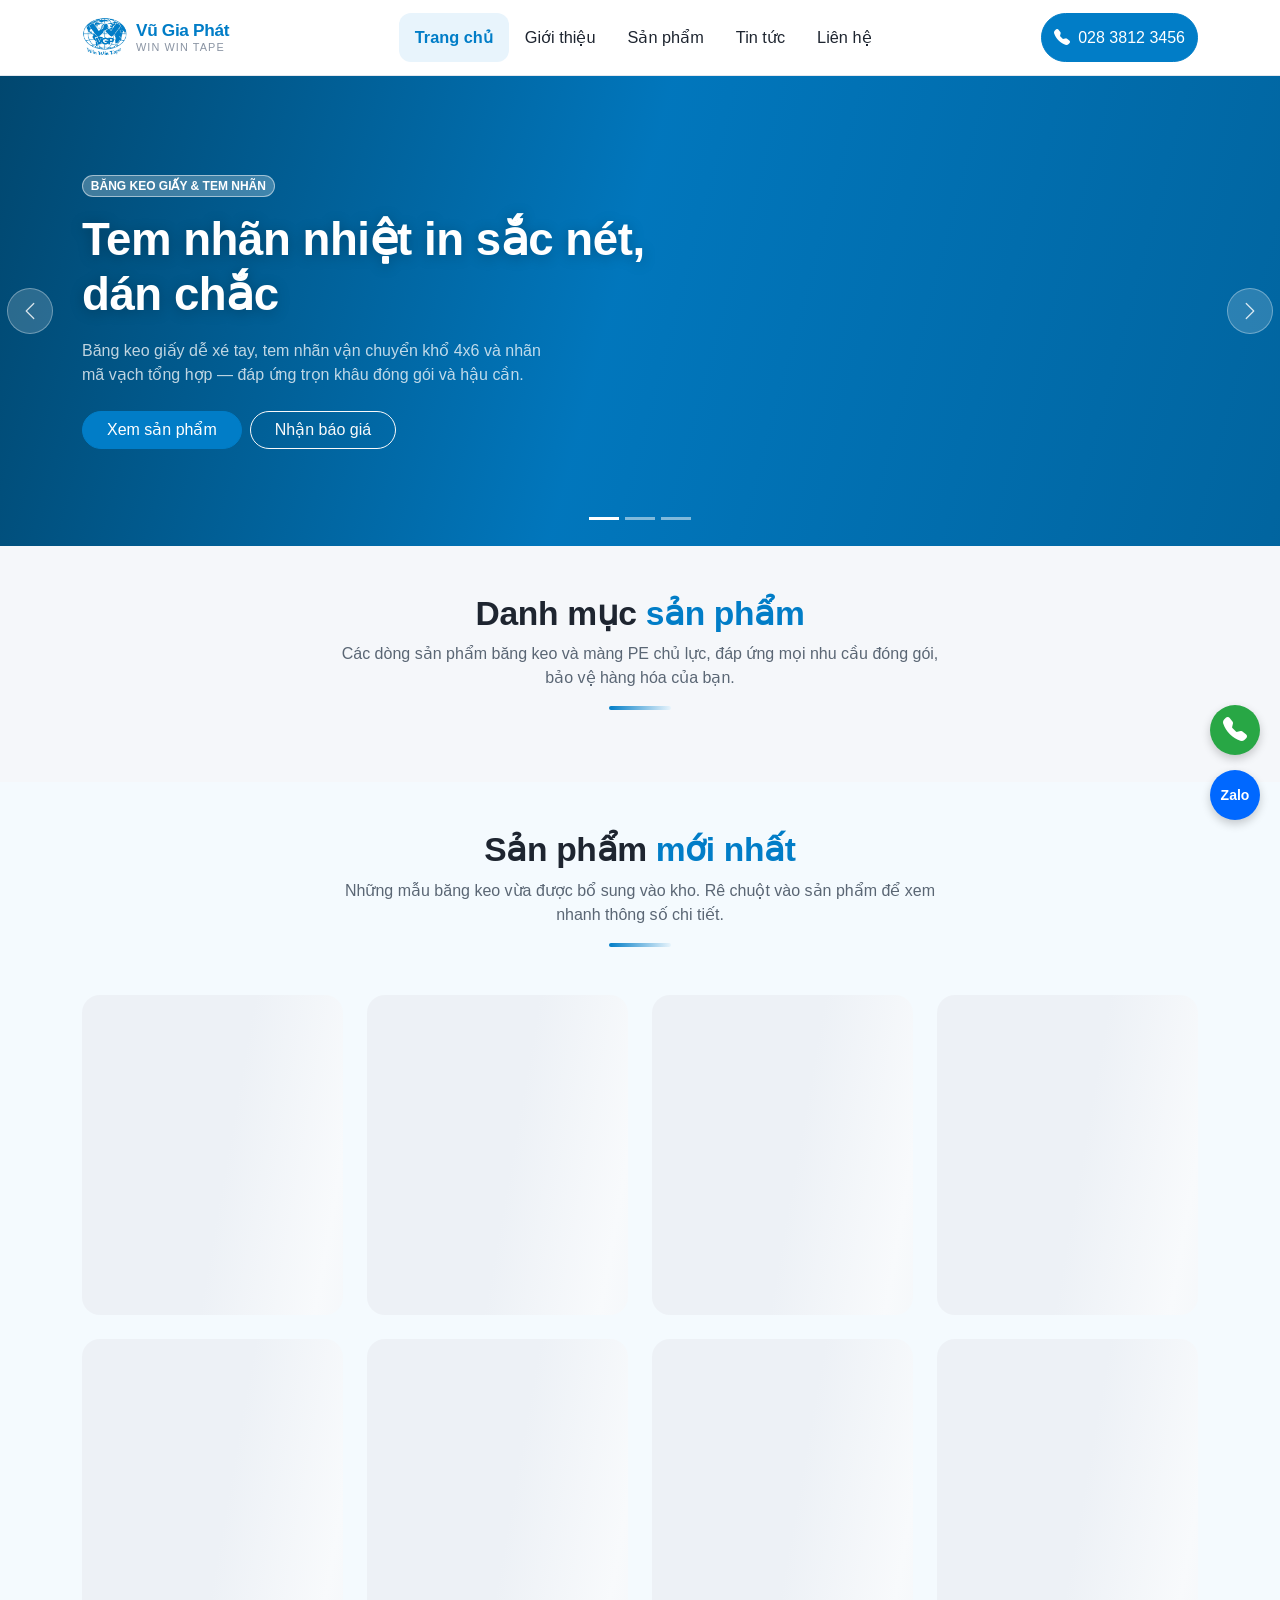
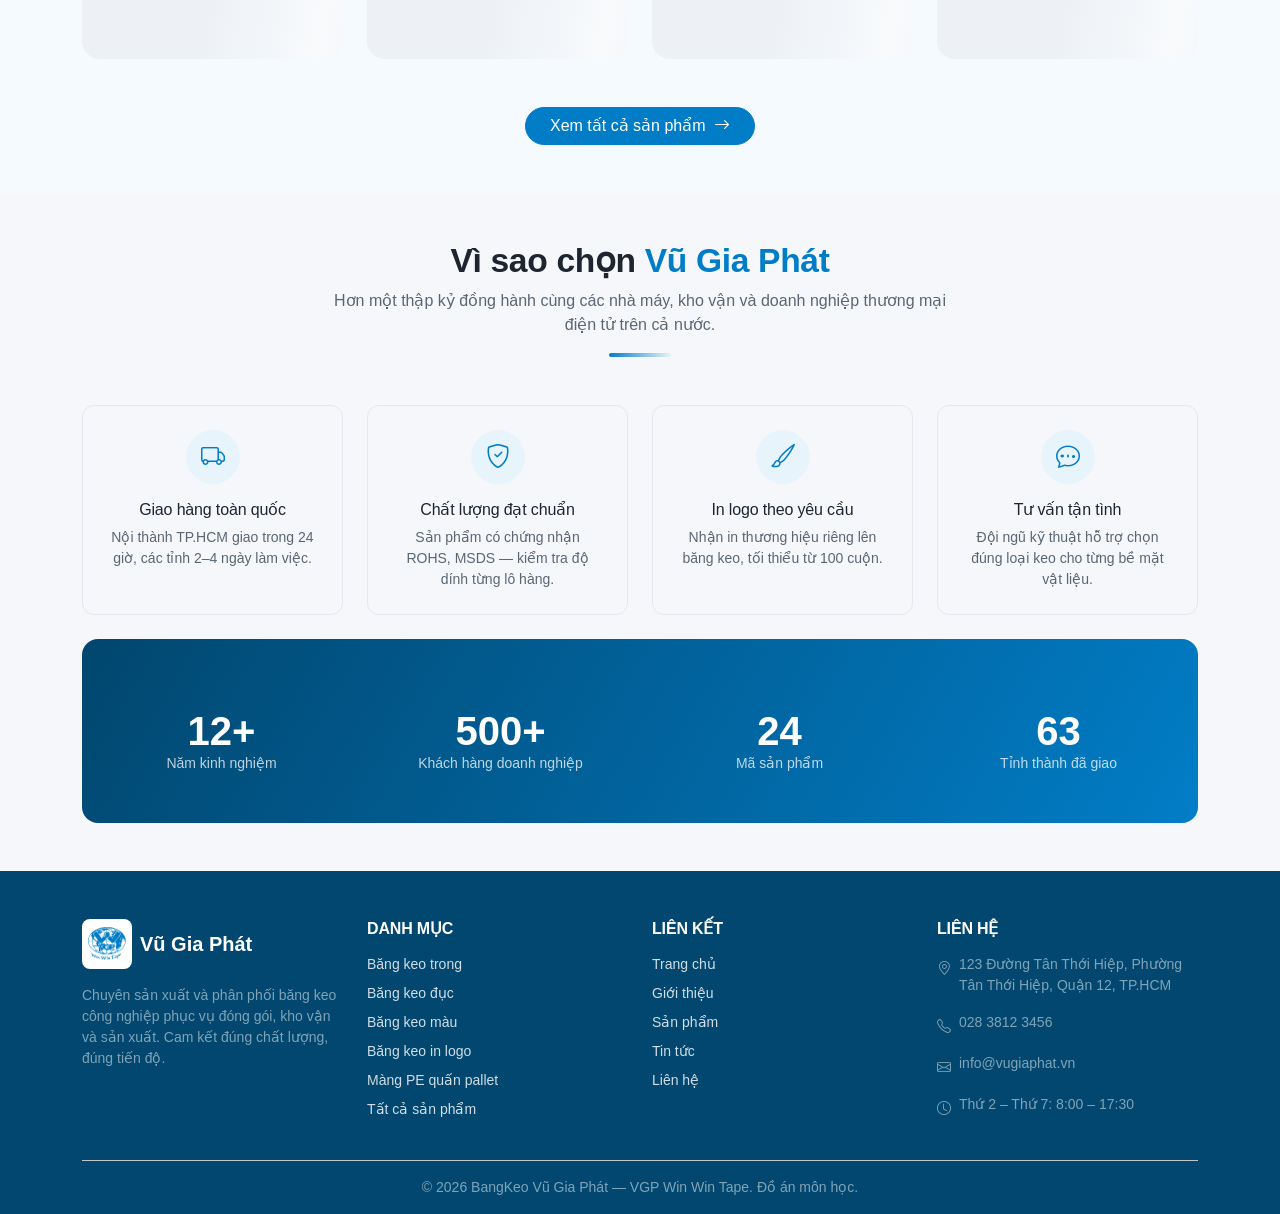
==== index.html @ 4a5930f6 "Create" ====
<!DOCTYPE html>
<html lang="vi">
<head>
  <meta charset="UTF-8">
  <meta name="viewport" content="width=device-width, initial-scale=1">
  <meta name="description" content="VGP Win Win Tape - Xưởng sản xuất băng keo đóng thùng, phân phối sỉ màng PE quấn hàng giá rẻ. Đảm bảo đúng chuẩn số yard và độ dày màng. Nhận sản xuất băng keo in logo.">
  <title>Nhà Cung Cấp Băng Keo Giá Sỉ & Màng PE Quấn Hàng Giá Rẻ - Vũ Gia Phát</title>
  <link rel="icon" href="images/logo.webp" type="image/png">

  <!-- Bootstrap 5 + Bootstrap Icons qua CDN -->
  <link href="https://cdn.jsdelivr.net/npm/bootstrap@5.3.8/dist/css/bootstrap.min.css" rel="stylesheet">
  <link href="https://cdn.jsdelivr.net/npm/bootstrap-icons@1.13.1/font/bootstrap-icons.min.css" rel="stylesheet">
  <!-- Lớp tùy biến của website, phải nạp SAU Bootstrap để ghi đè được -->
  <link rel="stylesheet" href="css/style.css">
</head>

<body data-page="home">

  <a class="skip-link" href="#main">Bỏ qua, đến nội dung chính</a>

  <!-- ============================ HEADER ============================ -->
  <nav class="navbar navbar-expand-lg bg-white border-bottom sticky-top">
    <div class="container">

      <a class="navbar-brand d-flex align-items-center gap-2" href="index.html">
        <img src="images/logo.webp" alt="Logo VGP Win Win Tape">
        <span class="d-flex flex-column">
          <span class="brand-name">Vũ Gia Phát</span>
          <span class="brand-tag">Win Win Tape</span>
        </span>
      </a>

      <button class="navbar-toggler border-0" type="button"
              data-bs-toggle="offcanvas" data-bs-target="#mainNav"
              aria-controls="mainNav" aria-label="Mở menu">
        <span class="navbar-toggler-icon"></span>
      </button>

      <!-- Menu: thanh ngang trên desktop, ngăn kéo offcanvas trên mobile -->
      <div class="offcanvas offcanvas-end" tabindex="-1" id="mainNav"
           aria-labelledby="mainNavLabel">
        <div class="offcanvas-header border-bottom">
          <h5 class="offcanvas-title" id="mainNavLabel">Menu</h5>
          <button type="button" class="btn-close" data-bs-dismiss="offcanvas"
                  aria-label="Đóng"></button>
        </div>

        <div class="offcanvas-body">
          <ul class="navbar-nav mx-auto mb-2 mb-lg-0">
            <li class="nav-item"><a class="nav-link" href="index.html">Trang chủ</a></li>
            <li class="nav-item"><a class="nav-link" href="about.html">Giới thiệu</a></li>
            <li class="nav-item"><a class="nav-link" href="products.html">Sản phẩm</a></li>
            <li class="nav-item"><a class="nav-link" href="blog.html">Tin tức</a></li>
            <li class="nav-item"><a class="nav-link" href="contact.html">Liên hệ</a></li>
          </ul>

          <a class="btn btn-primary rounded-pill d-inline-flex align-items-center gap-2"
             href="tel:02838123456" data-setting-href="hotline1" data-setting-prefix="tel:">
            <i class="bi bi-telephone-fill"></i><span data-setting-text="hotline1">028 3812 3456</span>
          </a>
        </div>
      </div>

    </div>
  </nav>

  <main id="main">

    <!-- ========================== CAROUSEL ========================== -->
    <!-- Component Carousel của Bootstrap: tự chạy, dừng khi rê chuột,
         hỗ trợ vuốt ngang trên mobile và phím mũi tên. -->
    <section id="heroCarousel" class="carousel slide hero-carousel"
             data-bs-ride="carousel" data-bs-interval="5000" data-bs-touch="true">

      <div class="carousel-indicators">
        <button type="button" data-bs-target="#heroCarousel" data-bs-slide-to="0"
                class="active" aria-current="true" aria-label="Slide 1"></button>
        <button type="button" data-bs-target="#heroCarousel" data-bs-slide-to="1"
                aria-label="Slide 2"></button>
        <button type="button" data-bs-target="#heroCarousel" data-bs-slide-to="2"
                aria-label="Slide 3"></button>
      </div>

      <div class="carousel-inner">

        <!-- Ảnh nền của mỗi slide do main.js gán, lấy từ chính dữ liệu sản phẩm -->
        <div class="carousel-item active" data-cat="1">
          <div class="hero-slide">
            <img class="slide-bg" src="" alt="">
            <div class="container slide-content">
              <span class="badge rounded-pill bg-white bg-opacity-25 border
                           border-white border-opacity-50 mb-3 text-uppercase">
                Băng keo giấy &amp; tem nhãn
              </span>
              <h2 class="mb-3">Tem nhãn nhiệt in sắc nét, dán chắc</h2>
              <p class="mb-4 opacity-75" style="max-width:480px">
                Băng keo giấy dễ xé tay, tem nhãn vận chuyển khổ 4x6 và nhãn mã vạch
                tổng hợp — đáp ứng trọn khâu đóng gói và hậu cần.
              </p>
              <div class="d-flex flex-wrap gap-2">
                <a class="btn btn-primary rounded-pill px-4" href="products.html?cat=1">
                  Xem sản phẩm</a>
                <a class="btn btn-outline-light rounded-pill px-4" href="contact.html">
                  Nhận báo giá</a>
              </div>
            </div>
          </div>
        </div>

        <div class="carousel-item" data-cat="2">
          <div class="hero-slide">
            <img class="slide-bg" src="" alt="">
            <div class="container slide-content">
              <span class="badge rounded-pill bg-white bg-opacity-25 border
                           border-white border-opacity-50 mb-3 text-uppercase">
                Keo acrylic cao cấp
              </span>
              <h2 class="mb-3">Dán thùng carton bền chắc, chịu nhiệt</h2>
              <p class="mb-4 opacity-75" style="max-width:480px">
                Băng keo OPP/BOPP keo acrylic gia cường, chống thấm nước, ít tiếng ồn
                khi xé — lựa chọn hàng đầu cho kho vận và nhà máy.
              </p>
              <div class="d-flex flex-wrap gap-2">
                <a class="btn btn-primary rounded-pill px-4" href="products.html?cat=2">
                  Xem sản phẩm</a>
                <a class="btn btn-outline-light rounded-pill px-4" href="contact.html">
                  Nhận báo giá</a>
              </div>
            </div>
          </div>
        </div>

        <div class="carousel-item" data-cat="3">
          <div class="hero-slide">
            <img class="slide-bg" src="" alt="">
            <div class="container slide-content">
              <span class="badge rounded-pill bg-white bg-opacity-25 border
                           border-white border-opacity-50 mb-3 text-uppercase">
                Keo cao su tự nhiên
              </span>
              <h2 class="mb-3">Độ dính cao, bám tốt mọi bề mặt</h2>
              <p class="mb-4 opacity-75" style="max-width:480px">
                Từ băng keo lưới sợi thủy tinh gia cường đến gioăng cao su EVA —
                nhận sản xuất theo yêu cầu, in logo thương hiệu riêng.
              </p>
              <div class="d-flex flex-wrap gap-2">
                <a class="btn btn-primary rounded-pill px-4" href="products.html?cat=3">
                  Xem sản phẩm</a>
                <a class="btn btn-outline-light rounded-pill px-4" href="contact.html">
                  Nhận báo giá</a>
              </div>
            </div>
          </div>
        </div>

      </div>

      <button class="carousel-control-prev" type="button"
              data-bs-target="#heroCarousel" data-bs-slide="prev">
        <span class="carousel-control-prev-icon" aria-hidden="true"></span>
        <span class="visually-hidden">Slide trước</span>
      </button>
      <button class="carousel-control-next" type="button"
              data-bs-target="#heroCarousel" data-bs-slide="next">
        <span class="carousel-control-next-icon" aria-hidden="true"></span>
        <span class="visually-hidden">Slide kế tiếp</span>
      </button>
    </section>

    <!-- ========================= DANH MỤC ========================== -->
    <section class="py-5">
      <div class="container">
        <div class="section-head text-center mb-5 reveal">
          <h2>Danh mục <span class="text-brand">sản phẩm</span></h2>
          <p class="text-body-secondary mt-2 mb-0">
            Các dòng sản phẩm băng keo và màng PE chủ lực, đáp ứng mọi nhu cầu đóng gói, bảo vệ hàng hóa của bạn.
          </p>
        </div>

        <!-- main.js đổ dữ liệu vào đây -->
        <div class="row g-4" id="catGrid"></div>
      </div>
    </section>

    <!-- ==================== SẢN PHẨM MỚI NHẤT ===================== -->
    <section class="py-5 bg-brand-lighter">
      <div class="container">
        <div class="section-head text-center mb-5 reveal">
          <h2>Sản phẩm <span class="text-brand">mới nhất</span></h2>
          <p class="text-body-secondary mt-2 mb-0">
            Những mẫu băng keo vừa được bổ sung vào kho. Rê chuột vào sản phẩm
            để xem nhanh thông số chi tiết.
          </p>
        </div>

        <div class="row g-3 g-md-4" id="latestGrid"></div>

        <div class="text-center mt-5 reveal">
          <a class="btn btn-primary rounded-pill px-4" href="products.html">
            Xem tất cả sản phẩm <i class="bi bi-arrow-right ms-1"></i>
          </a>
        </div>
      </div>
    </section>

    <!-- ========================= ĐIỂM MẠNH ========================= -->
    <section class="py-5">
      <div class="container">
        <div class="section-head text-center mb-5 reveal">
          <h2>Vì sao chọn <span class="text-brand">Vũ Gia Phát</span></h2>
          <p class="text-body-secondary mt-2 mb-0">
            Hơn một thập kỷ đồng hành cùng các nhà máy, kho vận và doanh nghiệp
            thương mại điện tử trên cả nước.
          </p>
        </div>

        <div class="row g-4">
          <div class="col-6 col-lg-3">
            <article class="card h-100 border text-center p-4 feature-card reveal" data-delay="0">
              <span class="feature-icon mb-3"><i class="bi bi-truck"></i></span>
              <h3 class="h6">Giao hàng toàn quốc</h3>
              <p class="small text-body-secondary mb-0">
                Nội thành TP.HCM giao trong 24 giờ, các tỉnh 2–4 ngày làm việc.</p>
            </article>
          </div>

          <div class="col-6 col-lg-3">
            <article class="card h-100 border text-center p-4 feature-card reveal" data-delay="1">
              <span class="feature-icon mb-3"><i class="bi bi-shield-check"></i></span>
              <h3 class="h6">Chất lượng đạt chuẩn</h3>
              <p class="small text-body-secondary mb-0">
                Sản phẩm có chứng nhận ROHS, MSDS — kiểm tra độ dính từng lô hàng.</p>
            </article>
          </div>

          <div class="col-6 col-lg-3">
            <article class="card h-100 border text-center p-4 feature-card reveal" data-delay="2">
              <span class="feature-icon mb-3"><i class="bi bi-brush"></i></span>
              <h3 class="h6">In logo theo yêu cầu</h3>
              <p class="small text-body-secondary mb-0">
                Nhận in thương hiệu riêng lên băng keo, tối thiểu từ 100 cuộn.</p>
            </article>
          </div>

          <div class="col-6 col-lg-3">
            <article class="card h-100 border text-center p-4 feature-card reveal" data-delay="3">
              <span class="feature-icon mb-3"><i class="bi bi-chat-dots"></i></span>
              <h3 class="h6">Tư vấn tận tình</h3>
              <p class="small text-body-secondary mb-0">
                Đội ngũ kỹ thuật hỗ trợ chọn đúng loại keo cho từng bề mặt vật liệu.</p>
            </article>
          </div>
        </div>
      </div>
    </section>

    <!-- ========================== SỐ LIỆU ========================== -->
    <section class="pb-5">
      <div class="container">
        <div class="row g-4 text-center rounded-4 bg-brand-gradient py-4 py-md-5 mx-0 reveal">
          <div class="col-6 col-md-3">
            <b class="d-block fw-bold lh-1" style="font-size:clamp(1.7rem,3.4vw,2.5rem)">12+</b>
            <span class="small opacity-75">Năm kinh nghiệm</span>
          </div>
          <div class="col-6 col-md-3">
            <b class="d-block fw-bold lh-1" style="font-size:clamp(1.7rem,3.4vw,2.5rem)">500+</b>
            <span class="small opacity-75">Khách hàng doanh nghiệp</span>
          </div>
          <div class="col-6 col-md-3">
            <b class="d-block fw-bold lh-1" style="font-size:clamp(1.7rem,3.4vw,2.5rem)">24</b>
            <span class="small opacity-75">Mã sản phẩm</span>
          </div>
          <div class="col-6 col-md-3">
            <b class="d-block fw-bold lh-1" style="font-size:clamp(1.7rem,3.4vw,2.5rem)">63</b>
            <span class="small opacity-75">Tỉnh thành đã giao</span>
          </div>
        </div>
      </div>
    </section>

  </main>

  <!-- ============================ FOOTER ============================ -->
  <footer class="site-footer text-white-50 pt-5">
    <div class="container">
      <div class="row g-4 pb-4">

        <div class="col-md-6 col-lg-3">
          <div class="footer-brand d-flex align-items-center gap-2 mb-3">
            <img src="images/logo.webp" alt="Logo VGP Win Win Tape">
            <b class="text-white fs-5">Vũ Gia Phát</b>
          </div>
          <p class="small">
            Chuyên sản xuất và phân phối băng keo công nghiệp phục vụ đóng gói,
            kho vận và sản xuất. Cam kết đúng chất lượng, đúng tiến độ.
          </p>
        </div>

        <div class="col-6 col-lg-3">
          <h4 class="text-white text-uppercase fs-6 mb-3">Danh mục</h4>
          <ul class="list-unstyled small d-flex flex-column gap-2">
            <li><a href="products.html?cat=1">Băng keo trong</a></li>
            <li><a href="products.html?cat=2">Băng keo đục</a></li>
            <li><a href="products.html?cat=3">Băng keo màu</a></li>
            <li><a href="products.html?cat=4">Băng keo in logo</a></li>
            <li><a href="products.html?cat=5">Màng PE quấn pallet</a></li>
            <li><a href="products.html">Tất cả sản phẩm</a></li>
          </ul>
        </div>

        <div class="col-6 col-lg-3">
          <h4 class="text-white text-uppercase fs-6 mb-3">Liên kết</h4>
          <ul class="list-unstyled small d-flex flex-column gap-2">
            <li><a href="index.html">Trang chủ</a></li>
            <li><a href="about.html">Giới thiệu</a></li>
            <li><a href="products.html">Sản phẩm</a></li>
            <li><a href="blog.html">Tin tức</a></li>
            <li><a href="contact.html">Liên hệ</a></li>
          </ul>
        </div>

        <div class="col-md-6 col-lg-3">
          <h4 class="text-white text-uppercase fs-6 mb-3">Liên hệ</h4>
          <ul class="list-unstyled small d-flex flex-column gap-3">
            <li class="d-flex gap-2">
              <i class="bi bi-geo-alt mt-1"></i>
              <span data-setting-text="address">123 Đường Tân Thới Hiệp, Phường Tân Thới Hiệp, Quận 12, TP.HCM</span>
            </li>
            <li class="d-flex gap-2">
              <i class="bi bi-telephone mt-1"></i>
              <a href="tel:02838123456" class="text-white-50 text-decoration-none" data-setting-href="hotline1" data-setting-prefix="tel:" data-setting-text="hotline1">028 3812 3456</a>
            </li>
            <li class="d-flex gap-2">
              <i class="bi bi-envelope mt-1"></i>
              <a href="mailto:info@vugiaphat.vn" class="text-white-50 text-decoration-none" data-setting-href="email1" data-setting-prefix="mailto:" data-setting-text="email1">info@vugiaphat.vn</a>
            </li>
            <li class="d-flex gap-2">
              <i class="bi bi-clock mt-1"></i>
              <span data-setting-text="hours1">Thứ 2 – Thứ 7: 8:00 – 17:30</span>
            </li>
          </ul>
        </div>

      </div>

      <div class="border-top border-secondary-subtle border-opacity-25 py-3 text-center small">
        © 2026 BangKeo Vũ Gia Phát — VGP Win Win Tape. Đồ án môn học.
      </div>
    </div>
  </footer>

  <!-- Modal xem nhanh sản phẩm — nội dung do main.js đổ vào -->
  <div class="modal fade" id="quickViewModal" tabindex="-1"
       aria-labelledby="quickViewLabel" aria-hidden="true">
    <div class="modal-dialog modal-lg modal-dialog-centered modal-dialog-scrollable">
      <div class="modal-content">
        <div class="modal-header">
          <h5 class="modal-title fs-6" id="quickViewLabel">Chi tiết sản phẩm</h5>
          <button type="button" class="btn-close" data-bs-dismiss="modal"
                  aria-label="Đóng"></button>
        </div>
        <div class="modal-body" id="quickViewBody"></div>
      </div>
    </div>
  </div>

  <button type="button" class="btn btn-primary to-top" aria-label="Lên đầu trang">
    <i class="bi bi-arrow-up"></i>
  </button>

  <script src="https://cdn.jsdelivr.net/npm/bootstrap@5.3.8/dist/js/bootstrap.bundle.min.js"></script>
  <!-- Supabase JS Client & Cấu hình -->
  <script src="https://cdn.jsdelivr.net/npm/@supabase/supabase-js@2"></script>
  <script src="js/supabase-config.js"></script>

  <!-- Bản nhúng dự phòng cuối cùng: dùng khi mở trang bằng file:// (CORS chặn fetch) -->
  <script src="data/bangkeo.data.js"></script>
  <script src="js/main.js"></script>
</body>
</html>
---- css/style.css ----
/* ==========================================================================
   BangKeo_VuGiaPhat - style.css

   Lớp tùy biến mỏng đặt TRÊN Bootstrap 5.3 (nạp qua CDN trước file này).
   Nguyên tắc: ưu tiên dùng lớp có sẵn của Bootstrap (grid, card, navbar,
   carousel, modal, toast, form). File này chỉ lo:
     1. Đổi màu thương hiệu theo logo (#017DC7)
     2. Vài thành phần Bootstrap không có sẵn (thẻ sản phẩm, thanh sao, bản đồ)
     3. Hiệu ứng riêng của website

   Tông màu lấy từ images/logo.png — màu thương hiệu VGP: #017DC7
   ========================================================================== */

/* --------------------------------------------------------------------------
   1. ĐỔI MÀU THƯƠNG HIỆU CHO BOOTSTRAP
   Ghi đè biến CSS của Bootstrap để mọi lớp .btn-primary, .text-primary,
   .bg-primary, .link-primary... tự động dùng màu logo.
   -------------------------------------------------------------------------- */
:root,
[data-bs-theme="light"] {
  /* Màu thương hiệu — trích xuất trực tiếp từ logo.png */
  --brand: #017DC7;
  --brand-dark: #015E96;
  --brand-darker: #01476F;
  --brand-light: #E8F4FC;
  --brand-lighter: #F4FAFE;

  /* Ghi đè "primary" của Bootstrap thành màu logo */
  --bs-primary: #017DC7;
  --bs-primary-rgb: 1, 125, 199;
  --bs-primary-text-emphasis: #01476F;
  --bs-primary-bg-subtle: #E8F4FC;
  --bs-primary-border-subtle: #A9D6F0;

  --bs-link-color: #017DC7;
  --bs-link-color-rgb: 1, 125, 199;
  --bs-link-hover-color: #015E96;
  --bs-link-hover-color-rgb: 1, 94, 150;

  --bs-body-color: #1E2530;
  --bs-body-bg: #F5F7FA;
  --bs-secondary-color: #5A6674;
  --bs-border-color: #E3E8EF;

  --bs-border-radius: .75rem;
  --bs-border-radius-lg: 1.125rem;

  /* Dùng riêng trong file này */
  --star: #F5A524;
  --shadow-soft: 0 2px 12px rgba(1, 125, 199, .08);
  --shadow-hover: 0 .75rem 1.75rem rgba(1, 125, 199, .18);
  --header-h: 76px;
}

/* Bootstrap tô nút primary bằng --bs-btn-* riêng, phải ghi đè thêm */
.btn-primary {
  --bs-btn-bg: var(--brand);
  --bs-btn-border-color: var(--brand);
  --bs-btn-hover-bg: var(--brand-dark);
  --bs-btn-hover-border-color: var(--brand-dark);
  --bs-btn-active-bg: var(--brand-darker);
  --bs-btn-active-border-color: var(--brand-darker);
  --bs-btn-disabled-bg: var(--brand);
  --bs-btn-disabled-border-color: var(--brand);
}
.btn-outline-primary {
  --bs-btn-color: var(--brand);
  --bs-btn-border-color: var(--brand);
  --bs-btn-hover-bg: var(--brand);
  --bs-btn-hover-border-color: var(--brand);
  --bs-btn-active-bg: var(--brand-dark);
  --bs-btn-active-border-color: var(--brand-dark);
}

/* Nền/chữ dùng chung */
.bg-brand { background-color: var(--brand) !important; }
.bg-brand-light { background-color: var(--brand-light) !important; }
.bg-brand-lighter { background-color: var(--brand-lighter) !important; }
.text-brand { color: var(--brand) !important; }

/* Dải gradient thương hiệu cho header trang trong và khối số liệu */
.bg-brand-gradient {
  background: linear-gradient(120deg, var(--brand-darker), var(--brand));
  color: #fff;
}

/* --------------------------------------------------------------------------
   2. NỀN TẢNG
   -------------------------------------------------------------------------- */
html {
  /* Trừ chiều cao navbar dính khi nhảy tới anchor */
  scroll-padding-top: calc(var(--header-h) + 1rem);
  scroll-behavior: smooth;
}

body {
  font-family: "Segoe UI", Roboto, "Helvetica Neue", Arial, sans-serif;
  overflow-x: hidden;
}

h1, h2, h3, h4 { font-weight: 700; letter-spacing: -.01em; }
h1 { font-size: clamp(1.75rem, 4.2vw, 2.9rem); }
h2 { font-size: clamp(1.4rem, 3vw, 2.1rem); }

/* Link "bỏ qua" cho người dùng bàn phím */
.skip-link {
  position: absolute;
  top: -100px; left: 1rem;
  z-index: 2000;
  padding: .625rem 1.125rem;
  background: var(--brand);
  color: #fff;
  border-radius: 0 0 .5rem .5rem;
  transition: top .18s ease;
}
.skip-link:focus { top: 0; color: #fff; }

/* --------------------------------------------------------------------------
   3. NAVBAR
   -------------------------------------------------------------------------- */
.navbar {
  min-height: var(--header-h);
  transition: box-shadow .28s ease, padding .28s ease;
}
/* Lớp này do main.js gắn khi cuộn xuống */
.navbar.is-scrolled {
  box-shadow: 0 .375rem 1.25rem rgba(1, 125, 199, .12);
  padding-top: .375rem;
  padding-bottom: .375rem;
}

.navbar-brand img {
  width: 46px; height: 46px;
  object-fit: contain;
  transition: transform .28s ease;
}
.navbar-brand:hover img { transform: rotate(-8deg) scale(1.06); }

.brand-name {
  font-weight: 800;
  font-size: 1.08rem;
  color: var(--brand);
  line-height: 1.15;
  letter-spacing: -.02em;
}
.brand-tag {
  font-size: .68rem;
  color: #8A94A3;
  text-transform: uppercase;
  letter-spacing: .1em;
  line-height: 1.15;
}

/* Gạch chân trượt vào khi hover / đang ở trang đó */
.navbar-nav .nav-link {
  position: relative;
  font-weight: 500;
  color: var(--bs-body-color);
}
.navbar-nav .nav-link::after {
  content: "";
  position: absolute;
  left: .75rem; right: .75rem; bottom: .25rem;
  height: 2px;
  background: var(--brand);
  border-radius: 2px;
  transform: scaleX(0);
  transform-origin: left;
  transition: transform .28s ease;
}
.navbar-nav .nav-link:hover,
.navbar-nav .nav-link.active { color: var(--brand); }
.navbar-nav .nav-link:hover::after,
.navbar-nav .nav-link.active::after { transform: scaleX(1); }
.navbar-nav .nav-link.active { font-weight: 700; }

/* Trong ngăn kéo offcanvas thì bỏ gạch chân, dùng nền thay thế */
.offcanvas .navbar-nav .nav-link::after { display: none; }
.offcanvas .navbar-nav .nav-link {
  padding: .75rem 1rem;
  border-radius: var(--bs-border-radius);
  font-size: 1.02rem;
}
.offcanvas .navbar-nav .nav-link.active { background: var(--brand-light); }

/* --------------------------------------------------------------------------
   4. CAROUSEL (dùng component .carousel của Bootstrap)
   -------------------------------------------------------------------------- */
.hero-carousel .carousel-item {
  height: clamp(300px, 46vw, 470px);
  background: var(--brand-darker);
}

.hero-slide {
  position: relative;
  height: 100%;
  display: flex;
  align-items: center;
  overflow: hidden;
}

/* Ảnh sản phẩm làm nền, mờ nhẹ để chữ nổi lên */
.hero-slide .slide-bg {
  position: absolute;
  inset: 0;
  width: 100%; height: 100%;
  object-fit: cover;
  opacity: .3;
  transform: scale(1.06);
  transition: transform 7s linear;
}
.carousel-item.active .hero-slide .slide-bg { transform: scale(1.16); }

/* Lớp phủ gradient màu thương hiệu */
.hero-slide::before {
  content: "";
  position: absolute;
  inset: 0;
  background: linear-gradient(105deg,
              rgba(1, 71, 111, .96) 0%,
              rgba(1, 125, 199, .88) 48%,
              rgba(1, 125, 199, .55) 100%);
}

/* KHONG dat max-width o day: phan tu nay dong thoi la .container cua Bootstrap,
   von co margin-inline:auto — thu hep no lai se lam ca khoi chu bi day vao
   giua man hinh thay vi bam le trai theo container. Gioi han be rong o cac
   phan tu con ben trong. */
.hero-slide .slide-content {
  position: relative;
  z-index: 2;
  color: #fff;
}
.hero-slide h2 {
  max-width: 620px;
  font-size: clamp(1.55rem, 4vw, 2.85rem);
  text-shadow: 0 2px 14px rgba(0, 0, 0, .25);
}

/* Chữ trượt lên khi slide được kích hoạt */
.carousel-item.active .slide-content > * {
  animation: slideUp .65s both;
}
.carousel-item.active .slide-content > *:nth-child(2) { animation-delay: .08s; }
.carousel-item.active .slide-content > *:nth-child(3) { animation-delay: .16s; }
.carousel-item.active .slide-content > *:nth-child(4) { animation-delay: .24s; }

@keyframes slideUp {
  from { opacity: 0; transform: translateY(24px); }
  to   { opacity: 1; transform: translateY(0); }
}

/* Nút prev/next của Bootstrap: bo tròn cho hợp giao diện */
.hero-carousel .carousel-control-prev,
.hero-carousel .carousel-control-next {
  width: 60px;
  opacity: .85;
}
.hero-carousel .carousel-control-prev-icon,
.hero-carousel .carousel-control-next-icon {
  width: 46px; height: 46px;
  padding: .75rem;
  border-radius: 50%;
  background-color: rgba(255, 255, 255, .2);
  border: 1px solid rgba(255, 255, 255, .4);
  background-size: 45%;
}

/* --------------------------------------------------------------------------
   5. THẺ DANH MỤC
   -------------------------------------------------------------------------- */
.cat-card {
  position: relative;
  overflow: hidden;
  transition: transform .28s ease, box-shadow .28s ease, border-color .28s ease;
}
.cat-card:hover {
  transform: translateY(-6px);
  box-shadow: var(--shadow-hover);
  border-color: var(--brand) !important;
}
/* Dải màu chạy ngang trên đỉnh thẻ khi hover */
.cat-card::before {
  content: "";
  position: absolute;
  top: 0; left: 0; right: 0;
  height: 4px;
  background: linear-gradient(90deg, var(--brand), var(--brand-light));
  transform: scaleX(0);
  transform-origin: left;
  transition: transform .28s ease;
}
.cat-card:hover::before { transform: scaleX(1); }

.cat-icon {
  width: 58px; height: 58px;
  display: grid; place-items: center;
  border-radius: var(--bs-border-radius);
  background: var(--brand-light);
  color: var(--brand);
  font-size: 1.6rem;
  transition: background .28s ease, color .28s ease, transform .28s ease;
}
.cat-card:hover .cat-icon {
  background: var(--brand);
  color: #fff;
  transform: scale(1.08) rotate(-6deg);
}
.cat-card:hover .cat-arrow { transform: translateX(5px); }
.cat-arrow { transition: transform .28s ease; display: inline-block; }

/* --------------------------------------------------------------------------
   6. THẺ SẢN PHẨM (dựng trên .card của Bootstrap)
   -------------------------------------------------------------------------- */
.product-card {
  transition: transform .28s ease, box-shadow .28s ease, border-color .28s ease;
}
.product-card:hover {
  transform: translateY(-6px);
  box-shadow: var(--shadow-hover);
  border-color: var(--brand) !important;
}

.product-media {
  position: relative;
  /* Khung 4:3 chứ không phải 1:1 — toàn bộ 24 ảnh nguồn đều là ảnh ngang
     (~308px rộng, tỉ lệ 1.0–1.94; riêng 14 ảnh ở mức 1.25–1.26).
     Khung vuông sẽ để lại quá nhiều khoảng trắng trên/dưới. */
  aspect-ratio: 4 / 3;
  background: #fff;
  overflow: hidden;
  border-radius: var(--bs-border-radius) var(--bs-border-radius) 0 0;
}
.product-media img {
  /* Định vị tuyệt đối thay vì height:100%: phần tử cha chỉ có aspect-ratio
     (không có chiều cao tường minh) nên height:100% bị tính thành auto,
     khiến ảnh tràn ra ngoài khung. */
  position: absolute;
  inset: 0;
  width: 100%; height: 100%;
  object-fit: contain;
  padding: .75rem;
  transition: transform .5s ease;
}
.product-card:hover .product-media img { transform: scale(1.08); }

/* Nút "Xem nhanh" trượt lên khi hover */
.quick-view {
  position: absolute;
  left: .75rem; right: .75rem; bottom: .75rem;
  opacity: 0;
  transform: translateY(14px);
  transition: opacity .28s ease, transform .28s ease;
}
.product-card:hover .quick-view,
.quick-view:focus-visible { opacity: 1; transform: translateY(0); }

.product-title {
  font-size: .93rem;
  font-weight: 600;
  line-height: 1.45;
  /* Cắt gọn còn 3 dòng cho đều thẻ */
  display: -webkit-box;
  -webkit-line-clamp: 3;
  line-clamp: 3;
  -webkit-box-orient: vertical;
  overflow: hidden;
  min-height: 4.05em;
}

.product-price {
  font-size: 1.12rem;
  font-weight: 800;
  color: var(--brand);
}

/* --------------------------------------------------------------------------
   7. THANH SAO ĐÁNH GIÁ
   Bootstrap không có sẵn; dựng bằng 2 lớp sao chồng lên nhau,
   lớp vàng bị cắt theo biến --pct.
   -------------------------------------------------------------------------- */
.stars {
  position: relative;
  display: inline-block;
  font-size: .95rem;
  line-height: 1;
  letter-spacing: 1px;
  color: var(--bs-border-color);
  /* Bắt buộc: nếu thiếu, chuỗi 5 sao bị ngắt dòng trong thẻ hẹp,
     làm lớp sao vàng phủ lên sai vị trí. */
  white-space: nowrap;
}
.stars::before { content: "★★★★★"; }
.stars i {
  position: absolute;
  top: 0; left: 0;
  overflow: hidden;
  width: var(--pct, 0%);
  color: var(--star);
  font-style: normal;
}

/* --------------------------------------------------------------------------
   8. TRANG SẢN PHẨM — chip lọc danh mục
   -------------------------------------------------------------------------- */
.chip {
  border-radius: 50rem;
  font-size: .89rem;
  font-weight: 600;
  transition: transform .18s ease;
}
.chip:hover { transform: translateY(-2px); }
/* aria-pressed do main.js đặt, dùng luôn làm trạng thái đang chọn */
.chip[aria-pressed="true"] {
  background: var(--brand);
  border-color: var(--brand);
  color: #fff;
  box-shadow: 0 .375rem 1.25rem rgba(1, 125, 199, .25);
}
.chip .n { opacity: .7; font-weight: 500; }

/* --------------------------------------------------------------------------
   9. KHUNG XƯƠNG CÁ (chờ dữ liệu)
   -------------------------------------------------------------------------- */
.skeleton {
  border-radius: var(--bs-border-radius-lg);
  /* Xấp xỉ chiều cao thật của .product-card (ảnh 4:3 + phần thân thẻ) */
  height: 320px;
  background: linear-gradient(100deg, #EDF1F6 30%, #F8FAFC 50%, #EDF1F6 70%);
  background-size: 200% 100%;
  animation: shimmer 1.4s infinite linear;
}
@keyframes shimmer {
  from { background-position: 200% 0; }
  to   { background-position: -200% 0; }
}

/* --------------------------------------------------------------------------
   10. TRANG LIÊN HỆ
   -------------------------------------------------------------------------- */
.info-icon {
  flex-shrink: 0;
  width: 42px; height: 42px;
  display: grid; place-items: center;
  border-radius: var(--bs-border-radius);
  background: var(--brand-light);
  color: var(--brand);
  font-size: 1.15rem;
  transition: background .28s ease, color .28s ease;
}
.info-item:hover .info-icon { background: var(--brand); color: #fff; }

/* Bản đồ dựng bằng CSS — không nhúng iframe ngoài để trang chạy được offline */
.map-box {
  height: 190px;
  border-radius: var(--bs-border-radius);
  background: var(--brand-light);
  background-image:
    linear-gradient(rgba(1, 125, 199, .12) 1px, transparent 1px),
    linear-gradient(90deg, rgba(1, 125, 199, .12) 1px, transparent 1px);
  background-size: 34px 34px;
  display: grid; place-items: center;
  text-align: center;
}
.map-pin {
  width: 42px; height: 42px;
  margin: 0 auto .5rem;
  display: grid; place-items: center;
  border-radius: 50%;
  background: var(--brand);
  color: #fff;
  font-size: 1.15rem;
  animation: pinPulse 2s infinite;
}
@keyframes pinPulse {
  0%, 100% { box-shadow: 0 0 0 0 rgba(1, 125, 199, .5); }
  60%      { box-shadow: 0 0 0 16px rgba(1, 125, 199, 0); }
}

/* --------------------------------------------------------------------------
   11. TIÊU ĐỀ SECTION
   -------------------------------------------------------------------------- */
.section-head { max-width: 620px; margin-inline: auto; }
/* Gạch chân trang trí dưới tiêu đề */
.section-head::after {
  content: "";
  display: block;
  width: 62px; height: 4px;
  margin: 1rem auto 0;
  background: linear-gradient(90deg, var(--brand), var(--brand-light));
  border-radius: 50rem;
}

.feature-icon {
  width: 54px; height: 54px;
  margin-inline: auto;
  display: grid; place-items: center;
  border-radius: 50%;
  background: var(--brand-light);
  color: var(--brand);
  font-size: 1.5rem;
  transition: transform .28s ease;
}
.feature-card { transition: transform .28s ease, box-shadow .28s ease; }
.feature-card:hover { transform: translateY(-5px); box-shadow: var(--shadow-hover); }
.feature-card:hover .feature-icon { transform: scale(1.12); }

/* --------------------------------------------------------------------------
   12. NÚT LÊN ĐẦU TRANG
   -------------------------------------------------------------------------- */
.to-top {
  position: fixed;
  right: 1.125rem; bottom: 1.125rem;
  z-index: 1030;
  width: 46px; height: 46px;
  display: grid; place-items: center;
  border-radius: 50%;
  opacity: 0;
  visibility: hidden;
  transform: translateY(14px);
  transition: opacity .28s ease, visibility .28s ease, transform .28s ease;
}
.to-top.is-shown { opacity: 1; visibility: visible; transform: translateY(0); }

/* --------------------------------------------------------------------------
   13. HIỆU ỨNG HIỆN DẦN KHI CUỘN
   Chỉ ẩn nội dung khi JS thật sự đang chạy (main.js gắn .js-ready lên <html>).
   Nếu JS lỗi hoặc bị chặn, các khối .reveal vẫn hiện bình thường thay vì
   kẹt ở trạng thái opacity:0 vĩnh viễn.
   -------------------------------------------------------------------------- */
.reveal { transition: opacity .6s ease, transform .6s ease; }

.js-ready .reveal {
  opacity: 0;
  transform: translateY(26px);
}
.js-ready .reveal.is-visible { opacity: 1; transform: translateY(0); }

/* Độ trễ dần cho hiệu ứng xếp tầng */
.reveal[data-delay="1"] { transition-delay: .08s; }
.reveal[data-delay="2"] { transition-delay: .16s; }
.reveal[data-delay="3"] { transition-delay: .24s; }

/* --------------------------------------------------------------------------
   14. FOOTER
   -------------------------------------------------------------------------- */
.site-footer { background: var(--brand-darker); }
.site-footer a {
  color: rgba(255, 255, 255, .82);
  text-decoration: none;
  transition: color .18s ease, padding-left .18s ease;
}
.site-footer a:hover { color: #fff; padding-left: 4px; }
.site-footer .footer-brand img {
  width: 50px; height: 50px;
  padding: 5px;
  object-fit: contain;
  background: #fff;
  border-radius: .5rem;
}

/* --------------------------------------------------------------------------
   15. RESPONSIVE — phần lớn đã do lưới Bootstrap lo, đây chỉ là tinh chỉnh
   -------------------------------------------------------------------------- */
@media (max-width: 575.98px) {
  :root { --header-h: 66px; }

  .navbar-brand img { width: 40px; height: 40px; }
  .brand-name { font-size: .98rem; }
  .brand-tag { font-size: .62rem; }

  /* Ẩn nút prev/next trên màn hẹp: chúng đè lên chữ mô tả của slide.
     Người dùng vẫn chuyển slide được bằng vuốt ngang hoặc bấm chấm chỉ số. */
  .hero-carousel .carousel-control-prev,
  .hero-carousel .carousel-control-next { display: none; }

  .product-title { font-size: .86rem; }
  .product-price { font-size: 1rem; }
  /* Màn hình cảm ứng không có hover -> luôn hiện nút xem nhanh */
  .quick-view { opacity: 1; transform: none; }

  .to-top { width: 42px; height: 42px; bottom: 4.75rem; }
}

/* --------------------------------------------------------------------------
   16. TÔN TRỌNG TÙY CHỌN GIẢM CHUYỂN ĐỘNG CỦA NGƯỜI DÙNG
   -------------------------------------------------------------------------- */
@media (prefers-reduced-motion: reduce) {
  html { scroll-behavior: auto; }

  *, *::before, *::after {
    animation-duration: .01ms !important;
    animation-iteration-count: 1 !important;
    transition-duration: .01ms !important;
    scroll-behavior: auto !important;
  }

  /* Vẫn phải hiện nội dung, không để kẹt ở trạng thái ẩn */
  .js-ready .reveal { opacity: 1; transform: none; }
  .quick-view { opacity: 1; transform: none; }
}

/* --------------------------------------------------------------------------
   17. IN ẤN
   -------------------------------------------------------------------------- */
@media print {
  .navbar, .site-footer, .hero-carousel, .toolbar,
  .to-top, .toast-container, .quick-view { display: none !important; }
  body { background: #fff; }
  .product-card { break-inside: avoid; }
}

/* ==========================================================================
   * B2B FLOATING WIDGET (Zalo & Hotline)
   * ========================================================================== */
.floating-widget {
  position: fixed;
  bottom: 80px;
  right: 20px;
  z-index: 9999;
  display: flex;
  flex-direction: column;
  gap: 15px;
}

.float-btn {
  width: 50px;
  height: 50px;
  border-radius: 50%;
  display: flex;
  align-items: center;
  justify-content: center;
  color: white;
  font-size: 24px;
  text-decoration: none;
  box-shadow: 0 4px 10px rgba(0,0,0,0.2);
  transition: transform 0.3s ease;
  position: relative;
}

.float-btn:hover {
  transform: scale(1.1);
  color: white;
}

.float-zalo {
  background-color: #0068ff; /* Zalo color */
  font-weight: bold;
  font-size: 14px;
}

.float-phone {
  background-color: #28a745;
  animation: phoneRing 1.5s infinite ease-in-out;
}

@keyframes phoneRing {
  0% { transform: rotate(0) scale(1) skew(1deg); }
  10% { transform: rotate(-25deg) scale(1) skew(1deg); }
  20% { transform: rotate(25deg) scale(1) skew(1deg); }
  30% { transform: rotate(-25deg) scale(1) skew(1deg); }
  40% { transform: rotate(25deg) scale(1) skew(1deg); }
  50% { transform: rotate(0) scale(1) skew(1deg); }
  100% { transform: rotate(0) scale(1) skew(1deg); }
}

.float-btn .tooltip-text {
  position: absolute;
  right: 65px;
  background-color: rgba(0,0,0,0.7);
  color: #fff;
  padding: 5px 12px;
  border-radius: 4px;
  font-size: 13px;
  white-space: nowrap;
  opacity: 0;
  visibility: hidden;
  transition: opacity 0.3s;
}

.float-btn:hover .tooltip-text {
  opacity: 1;
  visibility: visible;
}
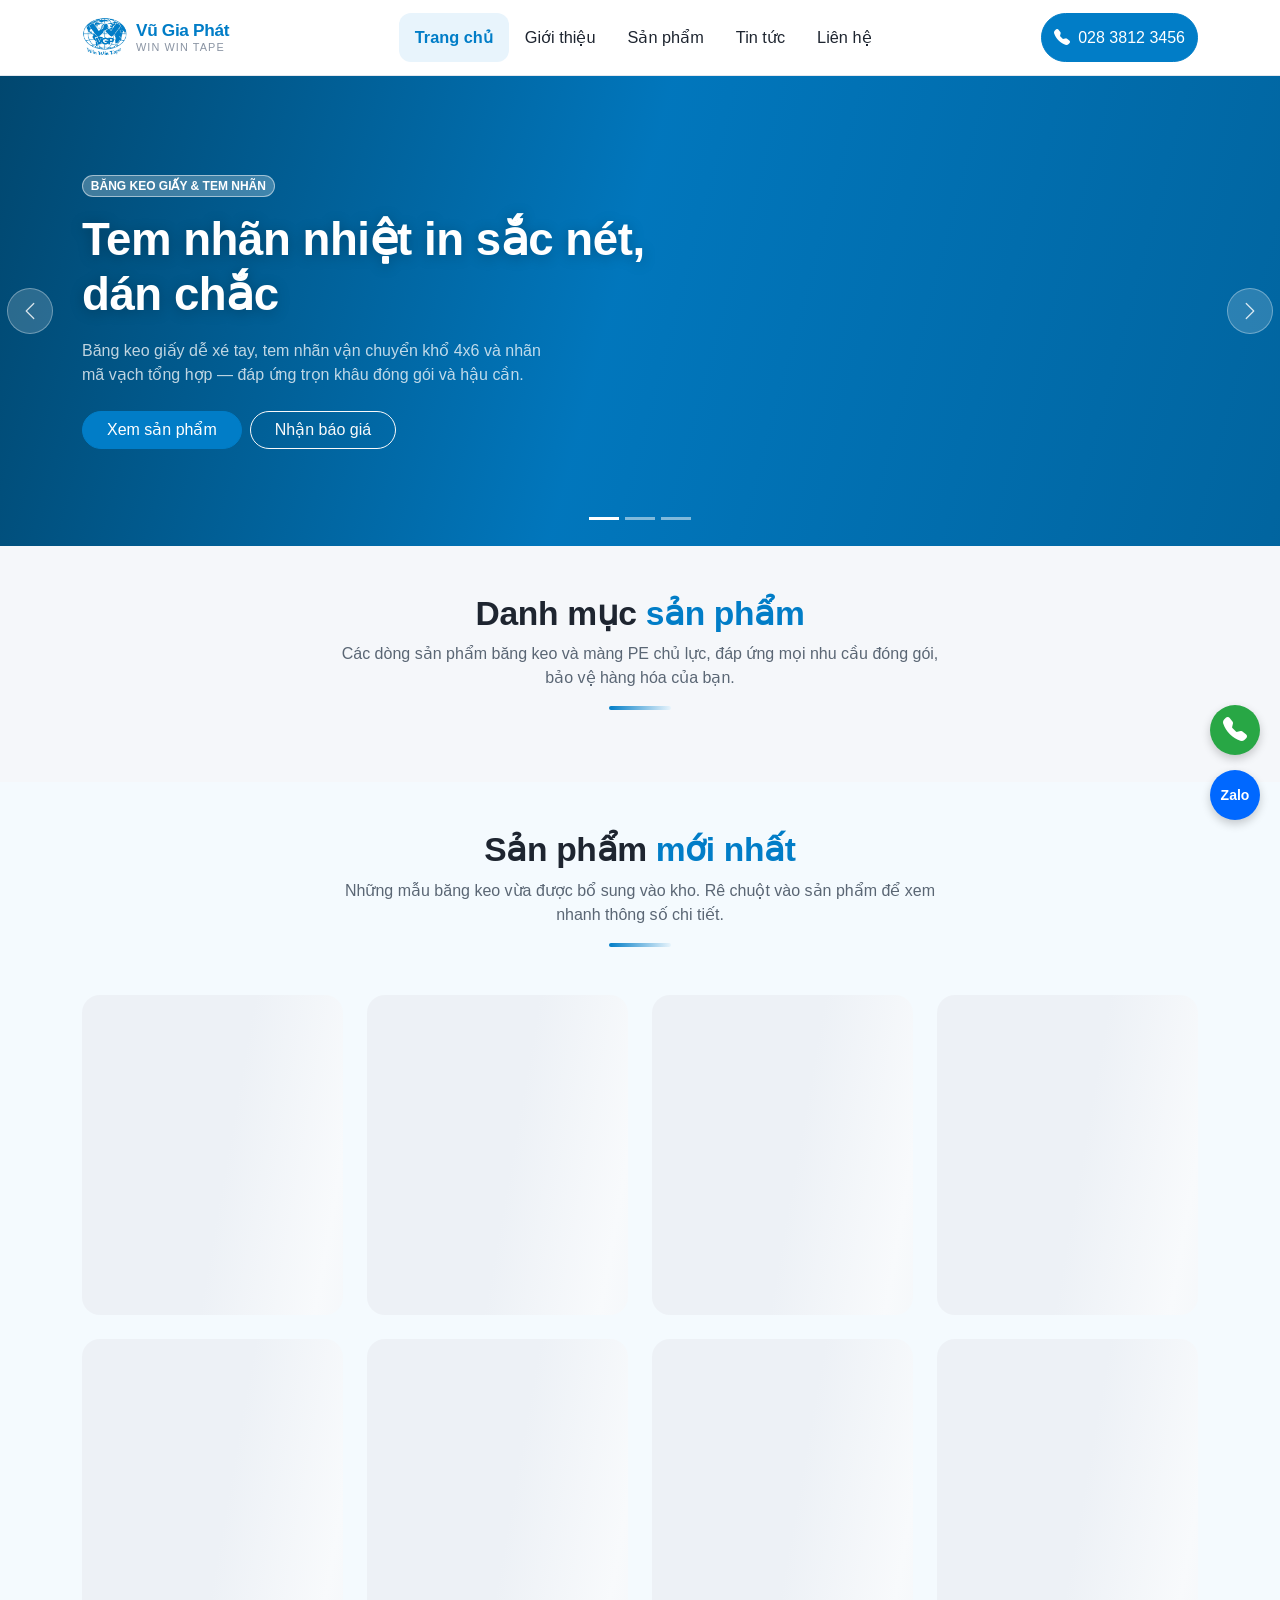
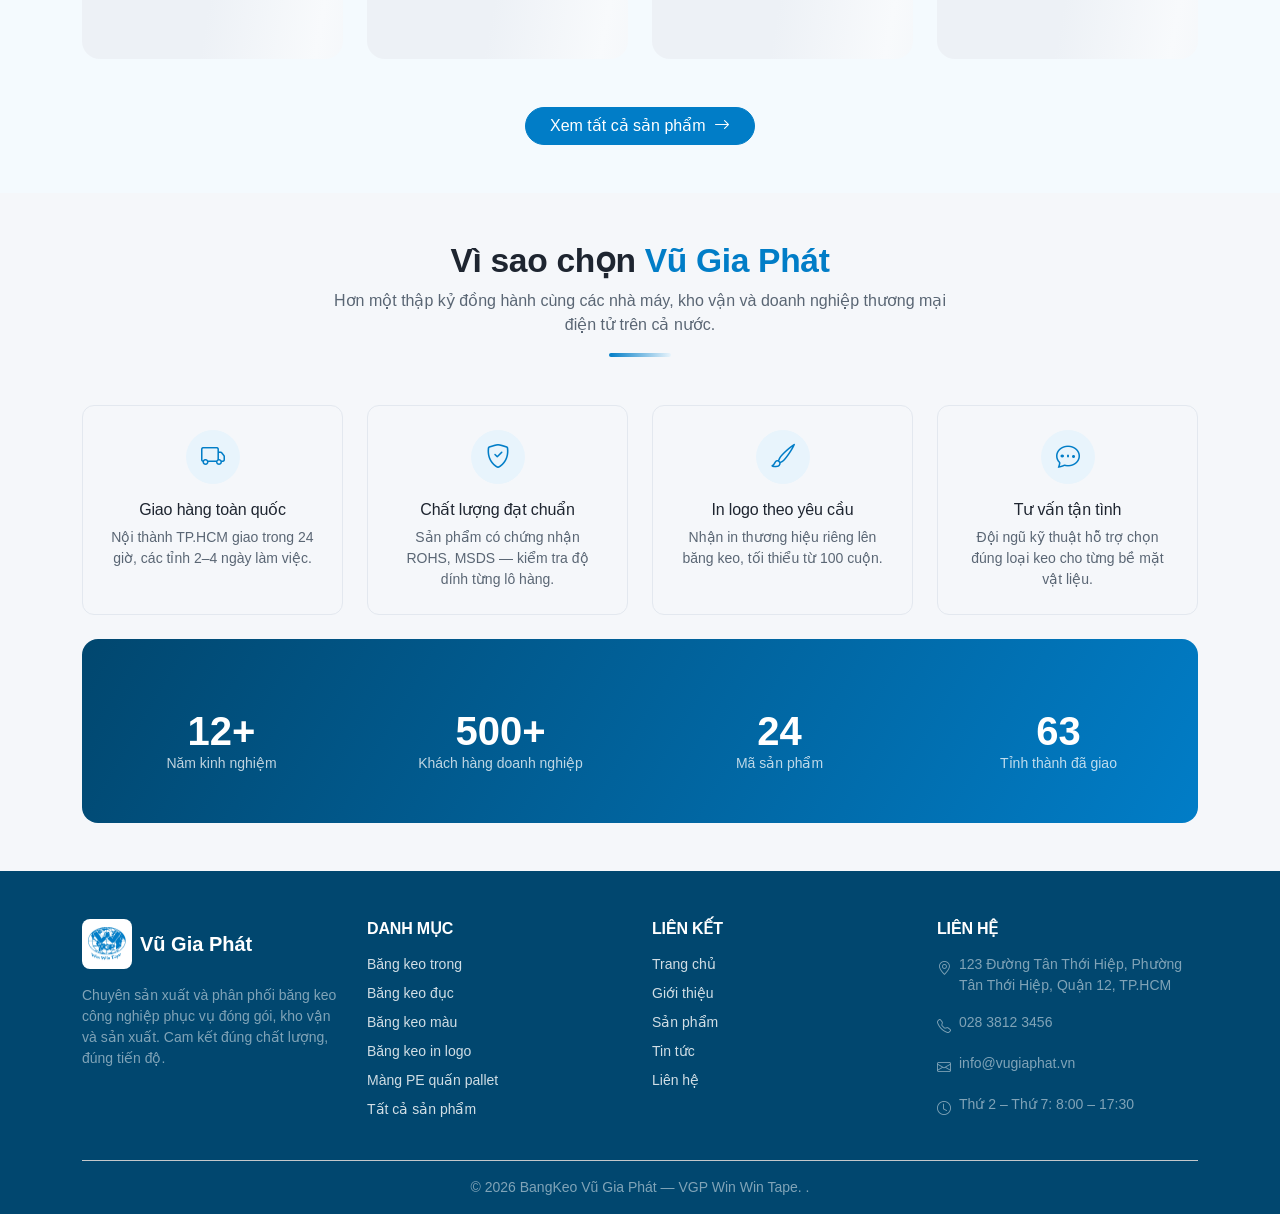
==== commit beaff01c: "create" ====
--- a/index.html
+++ b/index.html
@@ -344,7 +344,7 @@
       </div>
 
       <div class="border-top border-secondary-subtle border-opacity-25 py-3 text-center small">
-        © 2026 BangKeo Vũ Gia Phát — VGP Win Win Tape. Đồ án môn học.
+        © 2026 BangKeo Vũ Gia Phát — VGP Win Win Tape. .
       </div>
     </div>
   </footer>
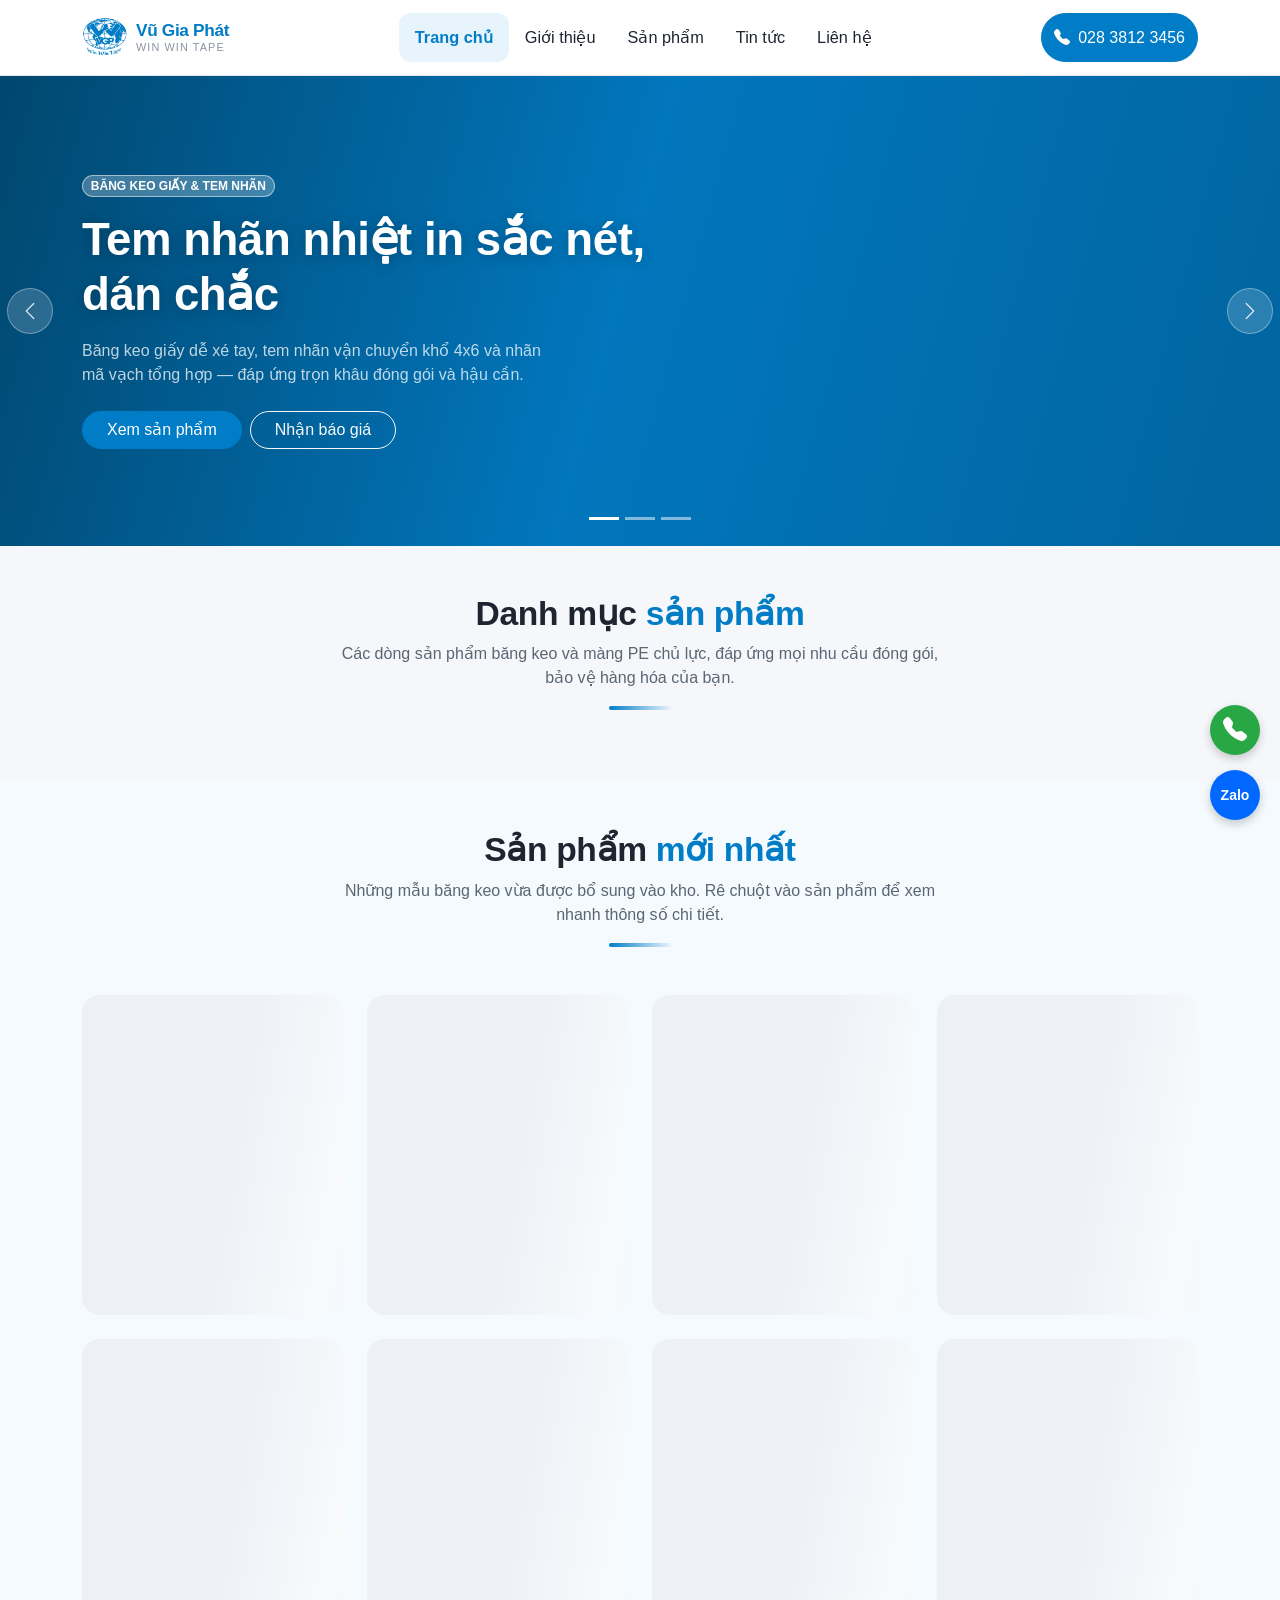
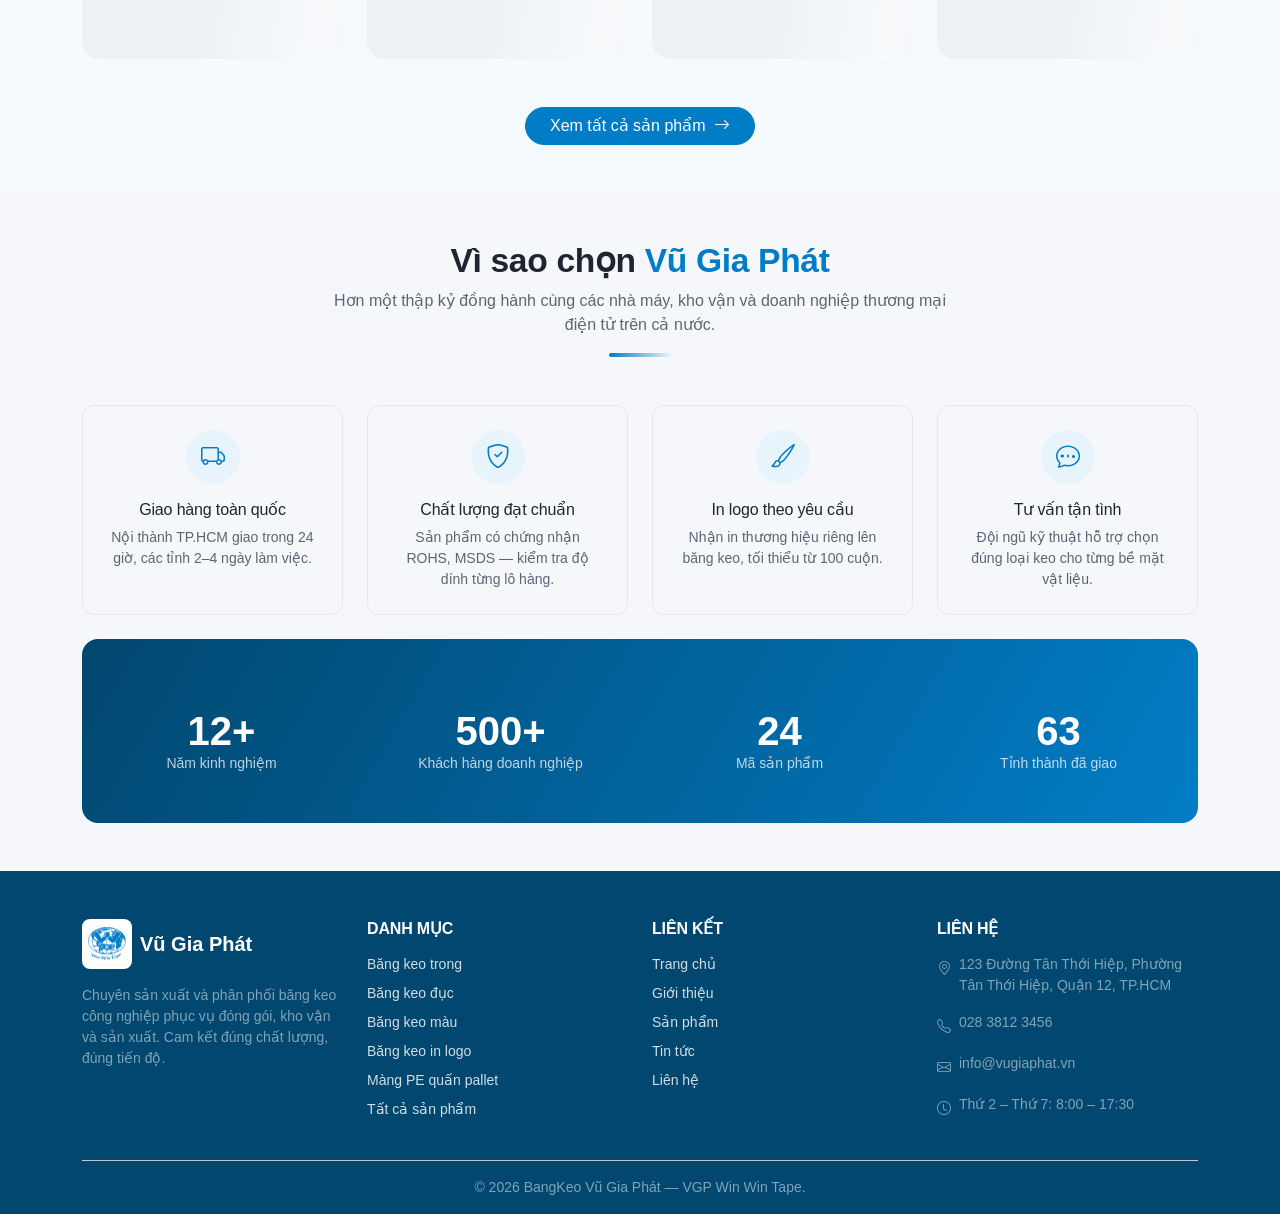
==== commit dad9698f: "commit" ====
--- a/index.html
+++ b/index.html
@@ -3,7 +3,7 @@
 <head>
   <meta charset="UTF-8">
   <meta name="viewport" content="width=device-width, initial-scale=1">
-  <meta name="description" content="VGP Win Win Tape - Xưởng sản xuất băng keo đóng thùng, phân phối sỉ màng PE quấn hàng giá rẻ. Đảm bảo đúng chuẩn số yard và độ dày màng. Nhận sản xuất băng keo in logo.">
+  <meta name="description" content="VGP Win Win Tape.Xưởng sản xuất băng keo đóng thùng, phân phối sỉ màng PE quấn hàng giá rẻ. Đảm bảo đúng chuẩn số yard và độ dày màng. Nhận sản xuất băng keo in logo.">
   <title>Nhà Cung Cấp Băng Keo Giá Sỉ & Màng PE Quấn Hàng Giá Rẻ - Vũ Gia Phát</title>
   <link rel="icon" href="images/logo.webp" type="image/png">
 
@@ -130,23 +130,22 @@
           </div>
         </div>
 
-        <div class="carousel-item" data-cat="3">
+        <div class="carousel-item" data-cat="5">
           <div class="hero-slide">
             <img class="slide-bg" src="" alt="">
             <div class="container slide-content">
               <span class="badge rounded-pill bg-white bg-opacity-25 border
                            border-white border-opacity-50 mb-3 text-uppercase">
-                Keo cao su tự nhiên
+                Màng PE (Màng chít)
               </span>
-              <h2 class="mb-3">Độ dính cao, bám tốt mọi bề mặt</h2>
+              <h2 class="mb-3">Siêu dai, co giãn tốt, bảo vệ tối ưu</h2>
               <p class="mb-4 opacity-75" style="max-width:480px">
-                Từ băng keo lưới sợi thủy tinh gia cường đến gioăng cao su EVA —
-                nhận sản xuất theo yêu cầu, in logo thương hiệu riêng.
+                Màng PE quấn pallet với độ co giãn lên đến 350%, bám dính siêu chắc giúp cố định hàng hóa, chống bụi bẩn, chống thấm nước hoàn hảo cho kho vận.
               </p>
               <div class="d-flex flex-wrap gap-2">
-                <a class="btn btn-primary rounded-pill px-4" href="products.html?cat=3">
+                <a class="btn btn-primary rounded-pill px-4" href="products.html?cat=5">
                   Xem sản phẩm</a>
-                <a class="btn btn-outline-light rounded-pill px-4" href="contact.html">
+                <a class="btn btn-warning text-dark fw-bold rounded-pill px-4" href="contact.html">
                   Nhận báo giá</a>
               </div>
             </div>
@@ -344,7 +343,7 @@
       </div>
 
       <div class="border-top border-secondary-subtle border-opacity-25 py-3 text-center small">
-        © 2026 BangKeo Vũ Gia Phát — VGP Win Win Tape. .
+        © 2026 BangKeo Vũ Gia Phát — VGP Win Win Tape.
       </div>
     </div>
   </footer>
@@ -374,7 +373,7 @@
   <script src="js/supabase-config.js"></script>
 
   <!-- Bản nhúng dự phòng cuối cùng: dùng khi mở trang bằng file:// (CORS chặn fetch) -->
-  <script src="data/bangkeo.data.js"></script>
+  
   <script src="js/main.js"></script>
 </body>
 </html>
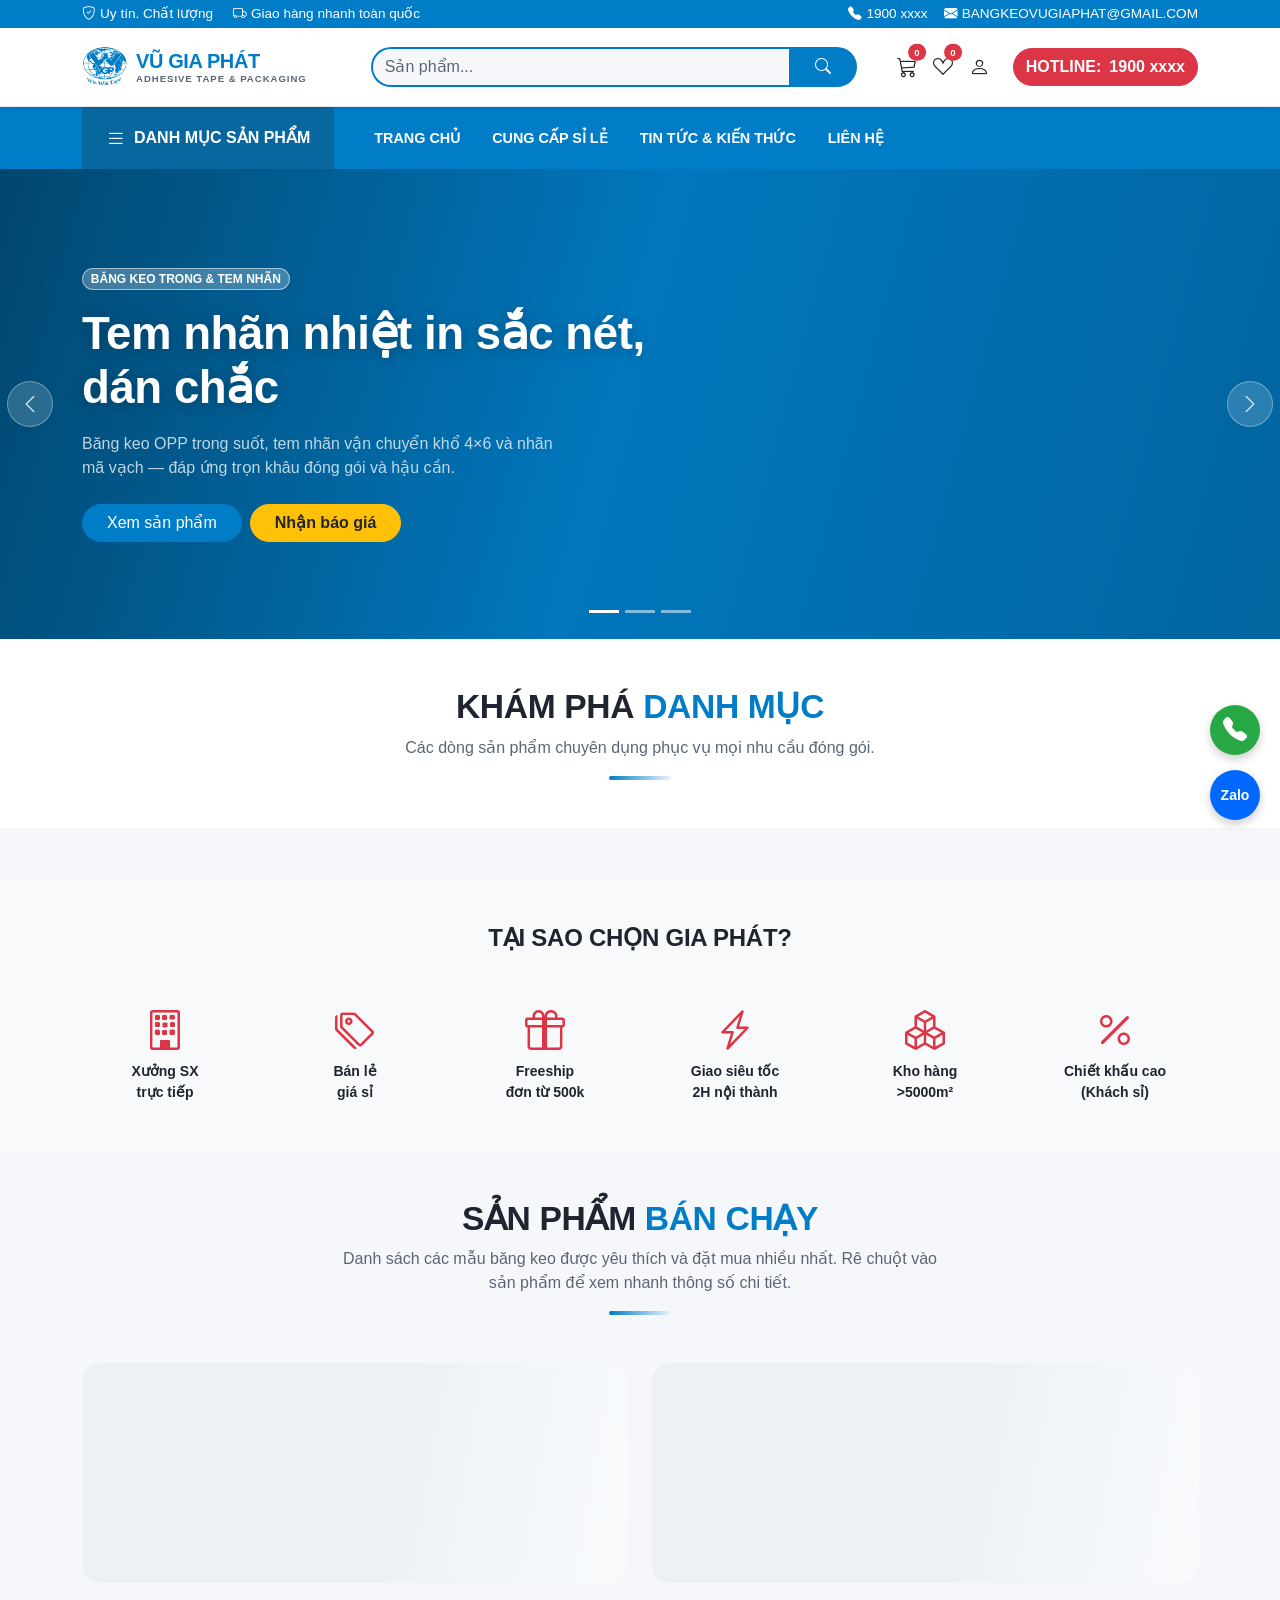
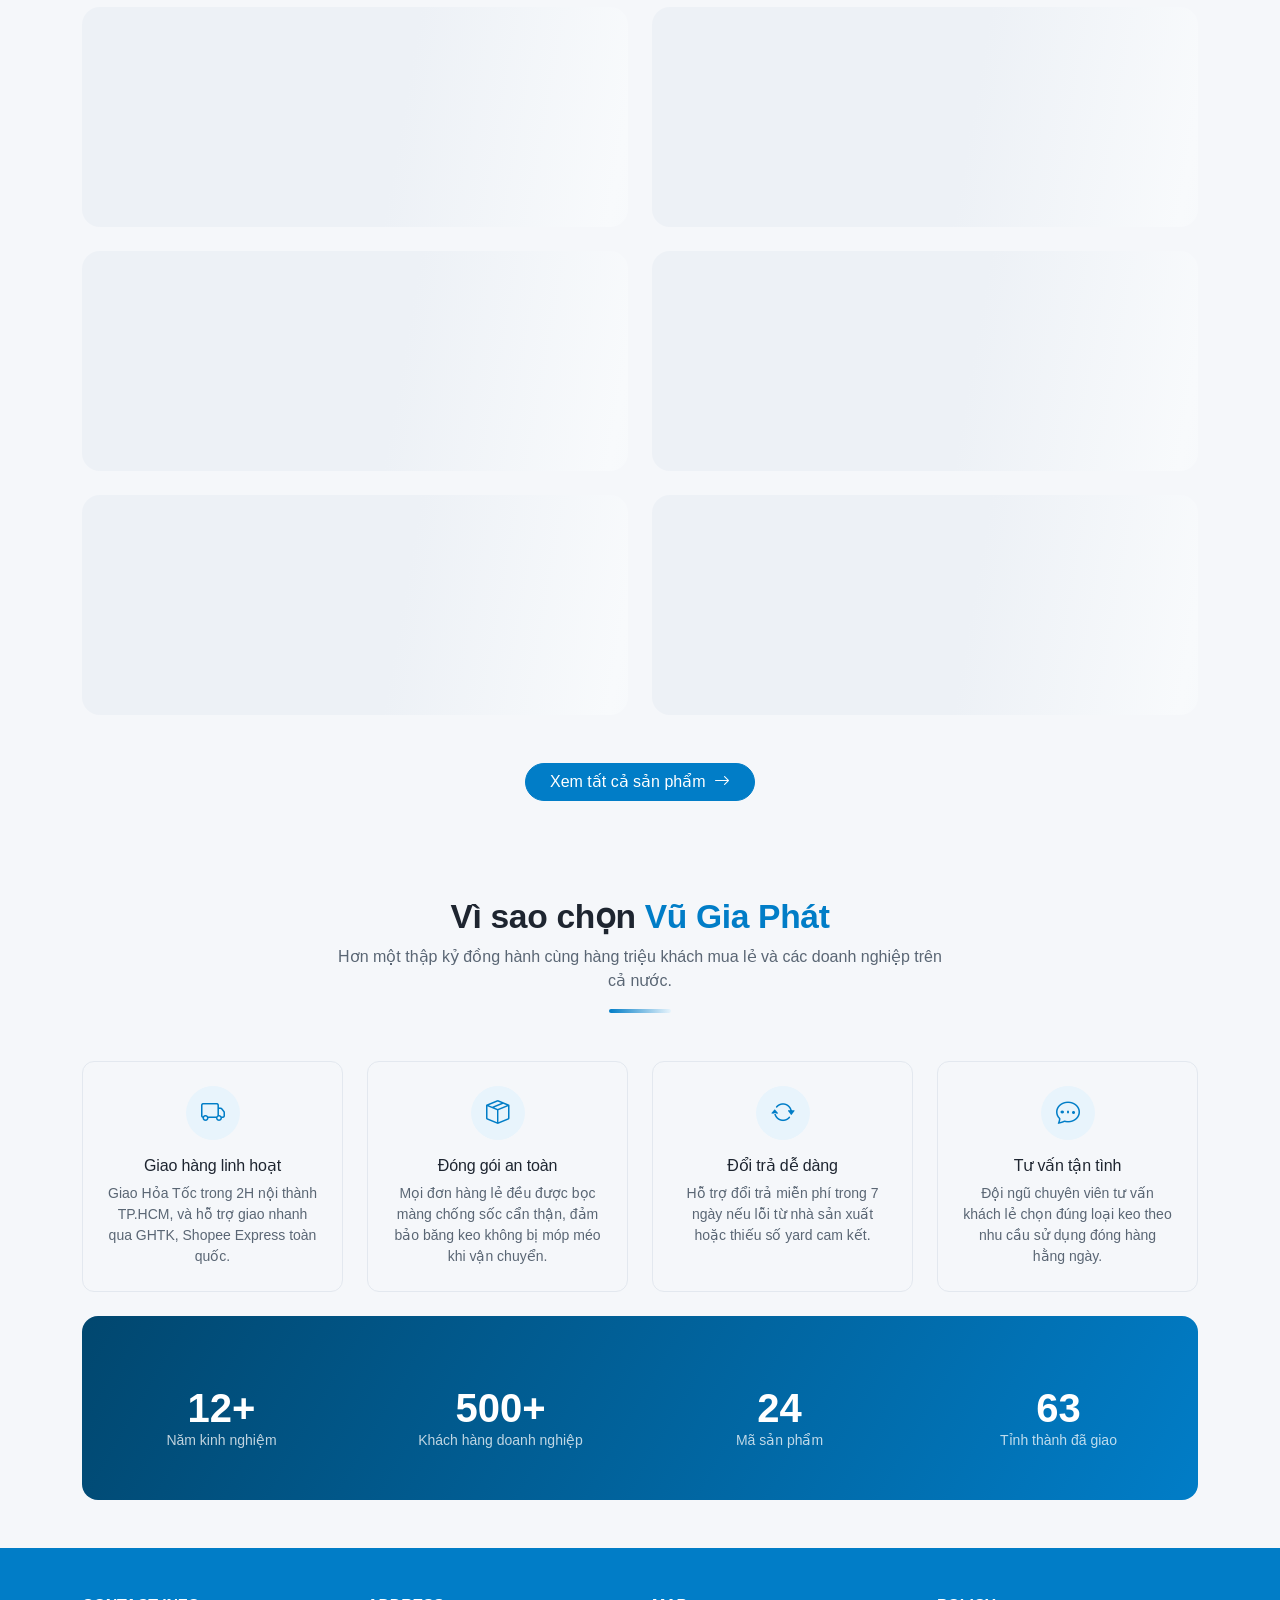
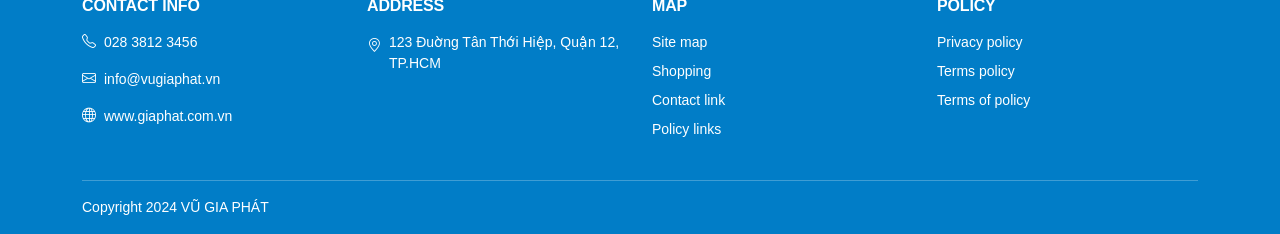
==== commit 4a8cda9a: "conmit" ====
--- a/index.html
+++ b/index.html
@@ -1,9 +1,11 @@
 <!DOCTYPE html>
 <html lang="vi">
+
 <head>
   <meta charset="UTF-8">
   <meta name="viewport" content="width=device-width, initial-scale=1">
-  <meta name="description" content="VGP Win Win Tape.Xưởng sản xuất băng keo đóng thùng, phân phối sỉ màng PE quấn hàng giá rẻ. Đảm bảo đúng chuẩn số yard và độ dày màng. Nhận sản xuất băng keo in logo.">
+  <meta name="description"
+    content="VGP Win Win Tape.Xưởng sản xuất băng keo đóng thùng, phân phối sỉ màng PE quấn hàng giá rẻ. Đảm bảo đúng chuẩn số yard và độ dày màng. Nhận sản xuất băng keo in logo.">
   <title>Nhà Cung Cấp Băng Keo Giá Sỉ & Màng PE Quấn Hàng Giá Rẻ - Vũ Gia Phát</title>
   <link rel="icon" href="images/logo.webp" type="image/png">
 
@@ -18,135 +20,88 @@
 
   <a class="skip-link" href="#main">Bỏ qua, đến nội dung chính</a>
 
-  <!-- ============================ HEADER ============================ -->
-  <nav class="navbar navbar-expand-lg bg-white border-bottom sticky-top">
-    <div class="container">
-
-      <a class="navbar-brand d-flex align-items-center gap-2" href="index.html">
-        <img src="images/logo.webp" alt="Logo VGP Win Win Tape">
-        <span class="d-flex flex-column">
-          <span class="brand-name">Vũ Gia Phát</span>
-          <span class="brand-tag">Win Win Tape</span>
-        </span>
-      </a>
-
-      <button class="navbar-toggler border-0" type="button"
-              data-bs-toggle="offcanvas" data-bs-target="#mainNav"
-              aria-controls="mainNav" aria-label="Mở menu">
-        <span class="navbar-toggler-icon"></span>
-      </button>
-
-      <!-- Menu: thanh ngang trên desktop, ngăn kéo offcanvas trên mobile -->
-      <div class="offcanvas offcanvas-end" tabindex="-1" id="mainNav"
-           aria-labelledby="mainNavLabel">
-        <div class="offcanvas-header border-bottom">
-          <h5 class="offcanvas-title" id="mainNavLabel">Menu</h5>
-          <button type="button" class="btn-close" data-bs-dismiss="offcanvas"
-                  aria-label="Đóng"></button>
-        </div>
-
-        <div class="offcanvas-body">
-          <ul class="navbar-nav mx-auto mb-2 mb-lg-0">
-            <li class="nav-item"><a class="nav-link" href="index.html">Trang chủ</a></li>
-            <li class="nav-item"><a class="nav-link" href="about.html">Giới thiệu</a></li>
-            <li class="nav-item"><a class="nav-link" href="products.html">Sản phẩm</a></li>
-            <li class="nav-item"><a class="nav-link" href="blog.html">Tin tức</a></li>
-            <li class="nav-item"><a class="nav-link" href="contact.html">Liên hệ</a></li>
-          </ul>
-
-          <a class="btn btn-primary rounded-pill d-inline-flex align-items-center gap-2"
-             href="tel:02838123456" data-setting-href="hotline1" data-setting-prefix="tel:">
-            <i class="bi bi-telephone-fill"></i><span data-setting-text="hotline1">028 3812 3456</span>
-          </a>
-        </div>
-      </div>
-
-    </div>
-  </nav>
+  <script src="js/header.js"></script>
 
   <main id="main">
 
-    <!-- ========================== CAROUSEL ========================== -->
-    <!-- Component Carousel của Bootstrap: tự chạy, dừng khi rê chuột,
-         hỗ trợ vuốt ngang trên mobile và phím mũi tên. -->
-    <section id="heroCarousel" class="carousel slide hero-carousel"
-             data-bs-ride="carousel" data-bs-interval="5000" data-bs-touch="true">
-
-      <div class="carousel-indicators">
-        <button type="button" data-bs-target="#heroCarousel" data-bs-slide-to="0"
-                class="active" aria-current="true" aria-label="Slide 1"></button>
-        <button type="button" data-bs-target="#heroCarousel" data-bs-slide-to="1"
-                aria-label="Slide 2"></button>
-        <button type="button" data-bs-target="#heroCarousel" data-bs-slide-to="2"
-                aria-label="Slide 3"></button>
-      </div>
-
-      <div class="carousel-inner">
-
-        <!-- Ảnh nền của mỗi slide do main.js gán, lấy từ chính dữ liệu sản phẩm -->
+    <!-- ========================== HERO CAROUSEL ========================== -->
+    <!-- Slides tĩnh bên dưới là fallback: hiển thị ngay khi trang load.
+         main.js sẽ ghi đè bằng dữ liệu từ Supabase (bảng carousel_slide)
+         hoặc dùng đúng dữ liệu danh mục sau khi kết nối xong. -->
+    <section id="heroCarousel" class="carousel slide hero-carousel" data-bs-ride="carousel" data-bs-interval="5000"
+      data-bs-touch="true">
+
+
+      <div class="carousel-indicators" id="heroCarouselIndicators">
+        <button type="button" data-bs-target="#heroCarousel" data-bs-slide-to="0" class="active" aria-current="true"
+          aria-label="Slide 1"></button>
+        <button type="button" data-bs-target="#heroCarousel" data-bs-slide-to="1" aria-label="Slide 2"></button>
+        <button type="button" data-bs-target="#heroCarousel" data-bs-slide-to="2" aria-label="Slide 3"></button>
+      </div>
+
+      <div class="carousel-inner" id="heroCarouselInner">
+
+        <!-- Slide 1: Băng keo trong / tem nhãn (cat=1) -->
         <div class="carousel-item active" data-cat="1">
           <div class="hero-slide">
-            <img class="slide-bg" src="" alt="">
+            <img class="slide-bg" src="" alt="Băng keo trong" onerror="this.onerror=null;">
             <div class="container slide-content">
-              <span class="badge rounded-pill bg-white bg-opacity-25 border
-                           border-white border-opacity-50 mb-3 text-uppercase">
-                Băng keo giấy &amp; tem nhãn
+              <span
+                class="badge rounded-pill bg-white bg-opacity-25 border border-white border-opacity-50 mb-3 text-uppercase">
+                Băng keo trong &amp; tem nhãn
               </span>
               <h2 class="mb-3">Tem nhãn nhiệt in sắc nét, dán chắc</h2>
               <p class="mb-4 opacity-75" style="max-width:480px">
-                Băng keo giấy dễ xé tay, tem nhãn vận chuyển khổ 4x6 và nhãn mã vạch
-                tổng hợp — đáp ứng trọn khâu đóng gói và hậu cần.
+                Băng keo OPP trong suốt, tem nhãn vận chuyển khổ 4×6 và nhãn mã vạch — đáp ứng trọn khâu đóng gói và hậu
+                cần.
               </p>
               <div class="d-flex flex-wrap gap-2">
-                <a class="btn btn-primary rounded-pill px-4" href="products.html?cat=1">
-                  Xem sản phẩm</a>
-                <a class="btn btn-outline-light rounded-pill px-4" href="contact.html">
-                  Nhận báo giá</a>
+                <a class="btn btn-primary rounded-pill px-4" href="products.html?cat=1">Xem sản phẩm</a>
+                <a class="btn btn-warning text-dark fw-bold rounded-pill px-4" href="contact.html">Nhận báo giá</a>
               </div>
             </div>
           </div>
         </div>
 
+        <!-- Slide 2: Băng keo đục / BOPP (cat=2) -->
         <div class="carousel-item" data-cat="2">
           <div class="hero-slide">
-            <img class="slide-bg" src="" alt="">
+            <img class="slide-bg" src="" alt="Băng keo đục" onerror="this.onerror=null;">
             <div class="container slide-content">
-              <span class="badge rounded-pill bg-white bg-opacity-25 border
-                           border-white border-opacity-50 mb-3 text-uppercase">
+              <span
+                class="badge rounded-pill bg-white bg-opacity-25 border border-white border-opacity-50 mb-3 text-uppercase">
                 Keo acrylic cao cấp
               </span>
               <h2 class="mb-3">Dán thùng carton bền chắc, chịu nhiệt</h2>
               <p class="mb-4 opacity-75" style="max-width:480px">
-                Băng keo OPP/BOPP keo acrylic gia cường, chống thấm nước, ít tiếng ồn
-                khi xé — lựa chọn hàng đầu cho kho vận và nhà máy.
+                Băng keo OPP/BOPP keo acrylic gia cường, chống thấm nước, ít tiếng ồn khi xé — lựa chọn hàng đầu cho kho
+                vận và nhà máy.
               </p>
               <div class="d-flex flex-wrap gap-2">
-                <a class="btn btn-primary rounded-pill px-4" href="products.html?cat=2">
-                  Xem sản phẩm</a>
-                <a class="btn btn-outline-light rounded-pill px-4" href="contact.html">
-                  Nhận báo giá</a>
+                <a class="btn btn-primary rounded-pill px-4" href="products.html?cat=2">Xem sản phẩm</a>
+                <a class="btn btn-warning text-dark fw-bold rounded-pill px-4" href="contact.html">Nhận báo giá</a>
               </div>
             </div>
           </div>
         </div>
 
+        <!-- Slide 3: Màng PE quấn pallet (cat=5) -->
         <div class="carousel-item" data-cat="5">
           <div class="hero-slide">
-            <img class="slide-bg" src="" alt="">
+            <img class="slide-bg" src="" alt="Màng PE quấn pallet" onerror="this.onerror=null;">
             <div class="container slide-content">
-              <span class="badge rounded-pill bg-white bg-opacity-25 border
-                           border-white border-opacity-50 mb-3 text-uppercase">
+              <span
+                class="badge rounded-pill bg-white bg-opacity-25 border border-white border-opacity-50 mb-3 text-uppercase">
                 Màng PE (Màng chít)
               </span>
               <h2 class="mb-3">Siêu dai, co giãn tốt, bảo vệ tối ưu</h2>
               <p class="mb-4 opacity-75" style="max-width:480px">
-                Màng PE quấn pallet với độ co giãn lên đến 350%, bám dính siêu chắc giúp cố định hàng hóa, chống bụi bẩn, chống thấm nước hoàn hảo cho kho vận.
+                Màng PE quấn pallet với độ co giãn lên đến 350%, bám dính siêu chắc giúp cố định hàng hóa, chống bụi
+                bẩn, chống thấm nước hoàn hảo cho kho vận.
               </p>
               <div class="d-flex flex-wrap gap-2">
-                <a class="btn btn-primary rounded-pill px-4" href="products.html?cat=5">
-                  Xem sản phẩm</a>
-                <a class="btn btn-warning text-dark fw-bold rounded-pill px-4" href="contact.html">
-                  Nhận báo giá</a>
+                <a class="btn btn-primary rounded-pill px-4" href="products.html?cat=5">Xem sản phẩm</a>
+                <a class="btn btn-warning text-dark fw-bold rounded-pill px-4" href="contact.html">Nhận báo giá</a>
               </div>
             </div>
           </div>
@@ -154,40 +109,73 @@
 
       </div>
 
-      <button class="carousel-control-prev" type="button"
-              data-bs-target="#heroCarousel" data-bs-slide="prev">
+      <button class="carousel-control-prev" type="button" data-bs-target="#heroCarousel" data-bs-slide="prev">
         <span class="carousel-control-prev-icon" aria-hidden="true"></span>
         <span class="visually-hidden">Slide trước</span>
       </button>
-      <button class="carousel-control-next" type="button"
-              data-bs-target="#heroCarousel" data-bs-slide="next">
+      <button class="carousel-control-next" type="button" data-bs-target="#heroCarousel" data-bs-slide="next">
         <span class="carousel-control-next-icon" aria-hidden="true"></span>
         <span class="visually-hidden">Slide kế tiếp</span>
       </button>
     </section>
 
+
     <!-- ========================= DANH MỤC ========================== -->
-    <section class="py-5">
-      <div class="container">
-        <div class="section-head text-center mb-5 reveal">
-          <h2>Danh mục <span class="text-brand">sản phẩm</span></h2>
-          <p class="text-body-secondary mt-2 mb-0">
-            Các dòng sản phẩm băng keo và màng PE chủ lực, đáp ứng mọi nhu cầu đóng gói, bảo vệ hàng hóa của bạn.
-          </p>
-        </div>
-
+    <section class="py-5 bg-white">
+      <div class="container">
+        <div class="section-head text-center mb-4 reveal">
+          <h2 class="text-uppercase fw-bold">Khám phá <span class="text-brand">Danh mục</span></h2>
+          <p class="text-body-secondary mt-2 mb-0">Các dòng sản phẩm chuyên dụng phục vụ mọi nhu cầu đóng gói.</p>
+        </div>
         <!-- main.js đổ dữ liệu vào đây -->
         <div class="row g-4" id="catGrid"></div>
-      </div>
-    </section>
-
-    <!-- ==================== SẢN PHẨM MỚI NHẤT ===================== -->
-    <section class="py-5 bg-brand-lighter">
+        <div class="text-center mt-5 reveal" id="catGridMore" style="display: none;">
+          <a href="products.html" class="btn btn-outline-primary rounded-pill px-4 fw-semibold"
+            style="border-color: var(--brand); color: var(--brand);">Xem tất cả danh mục</a>
+        </div>
+      </div>
+    </section>
+
+    <!-- ==================== TẠI SAO CHỌN GIA PHÁT ===================== -->
+    <section class="py-5 bg-light mt-5">
+      <div class="container">
+        <h2 class="text-center fs-4 fw-bold mb-5 text-uppercase">Tại sao chọn Gia Phát?</h2>
+        <div class="row text-center g-4">
+          <div class="col-6 col-md-4 col-lg-2">
+            <i class="bi bi-building fs-1 text-danger mb-2"></i>
+            <div class="fw-bold small">Xưởng SX<br>trực tiếp</div>
+          </div>
+          <div class="col-6 col-md-4 col-lg-2">
+            <i class="bi bi-tags fs-1 text-danger mb-2"></i>
+            <div class="fw-bold small">Bán lẻ<br>giá sỉ</div>
+          </div>
+          <div class="col-6 col-md-4 col-lg-2">
+            <i class="bi bi-gift fs-1 text-danger mb-2"></i>
+            <div class="fw-bold small">Freeship<br>đơn từ 500k</div>
+          </div>
+          <div class="col-6 col-md-4 col-lg-2">
+            <i class="bi bi-lightning-charge fs-1 text-danger mb-2"></i>
+            <div class="fw-bold small">Giao siêu tốc<br>2H nội thành</div>
+          </div>
+          <div class="col-6 col-md-4 col-lg-2">
+            <i class="bi bi-boxes fs-1 text-danger mb-2"></i>
+            <div class="fw-bold small">Kho hàng<br>>5000m²</div>
+          </div>
+          <div class="col-6 col-md-4 col-lg-2">
+            <i class="bi bi-percent fs-1 text-danger mb-2"></i>
+            <div class="fw-bold small">Chiết khấu cao<br>(Khách sỉ)</div>
+          </div>
+        </div>
+      </div>
+    </section>
+
+    <!-- ==================== SẢN PHẨM BÁN CHẠY ===================== -->
+    <section class="py-5">
       <div class="container">
         <div class="section-head text-center mb-5 reveal">
-          <h2>Sản phẩm <span class="text-brand">mới nhất</span></h2>
+          <h2 class="text-uppercase fw-bold">Sản phẩm <span class="text-brand">Bán chạy</span></h2>
           <p class="text-body-secondary mt-2 mb-0">
-            Những mẫu băng keo vừa được bổ sung vào kho. Rê chuột vào sản phẩm
+            Danh sách các mẫu băng keo được yêu thích và đặt mua nhiều nhất. Rê chuột vào sản phẩm
             để xem nhanh thông số chi tiết.
           </p>
         </div>
@@ -208,8 +196,7 @@
         <div class="section-head text-center mb-5 reveal">
           <h2>Vì sao chọn <span class="text-brand">Vũ Gia Phát</span></h2>
           <p class="text-body-secondary mt-2 mb-0">
-            Hơn một thập kỷ đồng hành cùng các nhà máy, kho vận và doanh nghiệp
-            thương mại điện tử trên cả nước.
+            Hơn một thập kỷ đồng hành cùng hàng triệu khách mua lẻ và các doanh nghiệp trên cả nước.
           </p>
         </div>
 
@@ -217,27 +204,28 @@
           <div class="col-6 col-lg-3">
             <article class="card h-100 border text-center p-4 feature-card reveal" data-delay="0">
               <span class="feature-icon mb-3"><i class="bi bi-truck"></i></span>
-              <h3 class="h6">Giao hàng toàn quốc</h3>
+              <h3 class="h6">Giao hàng linh hoạt</h3>
               <p class="small text-body-secondary mb-0">
-                Nội thành TP.HCM giao trong 24 giờ, các tỉnh 2–4 ngày làm việc.</p>
+                Giao Hỏa Tốc trong 2H nội thành TP.HCM, và hỗ trợ giao nhanh qua GHTK, Shopee Express toàn quốc.</p>
             </article>
           </div>
 
           <div class="col-6 col-lg-3">
             <article class="card h-100 border text-center p-4 feature-card reveal" data-delay="1">
-              <span class="feature-icon mb-3"><i class="bi bi-shield-check"></i></span>
-              <h3 class="h6">Chất lượng đạt chuẩn</h3>
+              <span class="feature-icon mb-3"><i class="bi bi-box-seam"></i></span>
+              <h3 class="h6">Đóng gói an toàn</h3>
               <p class="small text-body-secondary mb-0">
-                Sản phẩm có chứng nhận ROHS, MSDS — kiểm tra độ dính từng lô hàng.</p>
+                Mọi đơn hàng lẻ đều được bọc màng chống sốc cẩn thận, đảm bảo băng keo không bị móp méo khi vận chuyển.
+              </p>
             </article>
           </div>
 
           <div class="col-6 col-lg-3">
             <article class="card h-100 border text-center p-4 feature-card reveal" data-delay="2">
-              <span class="feature-icon mb-3"><i class="bi bi-brush"></i></span>
-              <h3 class="h6">In logo theo yêu cầu</h3>
+              <span class="feature-icon mb-3"><i class="bi bi-arrow-repeat"></i></span>
+              <h3 class="h6">Đổi trả dễ dàng</h3>
               <p class="small text-body-secondary mb-0">
-                Nhận in thương hiệu riêng lên băng keo, tối thiểu từ 100 cuộn.</p>
+                Hỗ trợ đổi trả miễn phí trong 7 ngày nếu lỗi từ nhà sản xuất hoặc thiếu số yard cam kết.</p>
             </article>
           </div>
 
@@ -246,7 +234,7 @@
               <span class="feature-icon mb-3"><i class="bi bi-chat-dots"></i></span>
               <h3 class="h6">Tư vấn tận tình</h3>
               <p class="small text-body-secondary mb-0">
-                Đội ngũ kỹ thuật hỗ trợ chọn đúng loại keo cho từng bề mặt vật liệu.</p>
+                Đội ngũ chuyên viên tư vấn khách lẻ chọn đúng loại keo theo nhu cầu sử dụng đóng hàng hằng ngày.</p>
             </article>
           </div>
         </div>
@@ -280,83 +268,74 @@
   </main>
 
   <!-- ============================ FOOTER ============================ -->
-  <footer class="site-footer text-white-50 pt-5">
+  <footer class="site-footer text-white pt-5" style="background-color: var(--brand);">
     <div class="container">
       <div class="row g-4 pb-4">
 
         <div class="col-md-6 col-lg-3">
-          <div class="footer-brand d-flex align-items-center gap-2 mb-3">
-            <img src="images/logo.webp" alt="Logo VGP Win Win Tape">
-            <b class="text-white fs-5">Vũ Gia Phát</b>
-          </div>
-          <p class="small">
-            Chuyên sản xuất và phân phối băng keo công nghiệp phục vụ đóng gói,
-            kho vận và sản xuất. Cam kết đúng chất lượng, đúng tiến độ.
-          </p>
-        </div>
-
-        <div class="col-6 col-lg-3">
-          <h4 class="text-white text-uppercase fs-6 mb-3">Danh mục</h4>
-          <ul class="list-unstyled small d-flex flex-column gap-2">
-            <li><a href="products.html?cat=1">Băng keo trong</a></li>
-            <li><a href="products.html?cat=2">Băng keo đục</a></li>
-            <li><a href="products.html?cat=3">Băng keo màu</a></li>
-            <li><a href="products.html?cat=4">Băng keo in logo</a></li>
-            <li><a href="products.html?cat=5">Màng PE quấn pallet</a></li>
-            <li><a href="products.html">Tất cả sản phẩm</a></li>
+          <h4 class="text-white text-uppercase fs-6 mb-3 fw-bold">Contact Info</h4>
+          <ul class="list-unstyled small d-flex flex-column gap-3">
+            <li class="d-flex gap-2 align-items-center">
+              <i class="bi bi-telephone"></i>
+              <a href="tel:02838123456" class="text-white text-decoration-none" data-setting-href="hotline1"
+                data-setting-prefix="tel:" data-setting-text="hotline1">028 3812 3456</a>
+            </li>
+            <li class="d-flex gap-2 align-items-center">
+              <i class="bi bi-envelope"></i>
+              <a href="mailto:info@vugiaphat.vn" class="text-white text-decoration-none" data-setting-href="email1"
+                data-setting-prefix="mailto:" data-setting-text="email1">info@vugiaphat.vn</a>
+            </li>
+            <li class="d-flex gap-2 align-items-center">
+              <i class="bi bi-globe"></i>
+              <a href="#" class="text-white text-decoration-none">www.giaphat.com.vn</a>
+            </li>
           </ul>
         </div>
 
-        <div class="col-6 col-lg-3">
-          <h4 class="text-white text-uppercase fs-6 mb-3">Liên kết</h4>
-          <ul class="list-unstyled small d-flex flex-column gap-2">
-            <li><a href="index.html">Trang chủ</a></li>
-            <li><a href="about.html">Giới thiệu</a></li>
-            <li><a href="products.html">Sản phẩm</a></li>
-            <li><a href="blog.html">Tin tức</a></li>
-            <li><a href="contact.html">Liên hệ</a></li>
-          </ul>
-        </div>
-
         <div class="col-md-6 col-lg-3">
-          <h4 class="text-white text-uppercase fs-6 mb-3">Liên hệ</h4>
+          <h4 class="text-white text-uppercase fs-6 mb-3 fw-bold">Address</h4>
           <ul class="list-unstyled small d-flex flex-column gap-3">
             <li class="d-flex gap-2">
               <i class="bi bi-geo-alt mt-1"></i>
-              <span data-setting-text="address">123 Đường Tân Thới Hiệp, Phường Tân Thới Hiệp, Quận 12, TP.HCM</span>
-            </li>
-            <li class="d-flex gap-2">
-              <i class="bi bi-telephone mt-1"></i>
-              <a href="tel:02838123456" class="text-white-50 text-decoration-none" data-setting-href="hotline1" data-setting-prefix="tel:" data-setting-text="hotline1">028 3812 3456</a>
-            </li>
-            <li class="d-flex gap-2">
-              <i class="bi bi-envelope mt-1"></i>
-              <a href="mailto:info@vugiaphat.vn" class="text-white-50 text-decoration-none" data-setting-href="email1" data-setting-prefix="mailto:" data-setting-text="email1">info@vugiaphat.vn</a>
-            </li>
-            <li class="d-flex gap-2">
-              <i class="bi bi-clock mt-1"></i>
-              <span data-setting-text="hours1">Thứ 2 – Thứ 7: 8:00 – 17:30</span>
+              <span data-setting-text="address">123 Đuờng Tân Thới Hiệp, Quận 12, TP.HCM</span>
             </li>
           </ul>
         </div>
 
-      </div>
-
-      <div class="border-top border-secondary-subtle border-opacity-25 py-3 text-center small">
-        © 2026 BangKeo Vũ Gia Phát — VGP Win Win Tape.
+        <div class="col-6 col-lg-3">
+          <h4 class="text-white text-uppercase fs-6 mb-3 fw-bold">Map</h4>
+          <ul class="list-unstyled small d-flex flex-column gap-2">
+            <li><a href="index.html" class="text-white text-decoration-none">Site map</a></li>
+            <li><a href="products.html" class="text-white text-decoration-none">Shopping</a></li>
+            <li><a href="contact.html" class="text-white text-decoration-none">Contact link</a></li>
+            <li><a href="blog.html" class="text-white text-decoration-none">Policy links</a></li>
+          </ul>
+        </div>
+
+        <div class="col-6 col-lg-3">
+          <h4 class="text-white text-uppercase fs-6 mb-3 fw-bold">Policy</h4>
+          <ul class="list-unstyled small d-flex flex-column gap-2">
+            <li><a href="#" class="text-white text-decoration-none">Privacy policy</a></li>
+            <li><a href="#" class="text-white text-decoration-none">Terms policy</a></li>
+            <li><a href="#" class="text-white text-decoration-none">Terms of policy</a></li>
+          </ul>
+        </div>
+
+      </div>
+
+      <div class="border-top border-light border-opacity-25 py-3 text-start small">
+        Copyright 2024 VŨ GIA PHÁT
       </div>
     </div>
   </footer>
 
   <!-- Modal xem nhanh sản phẩm — nội dung do main.js đổ vào -->
-  <div class="modal fade" id="quickViewModal" tabindex="-1"
-       aria-labelledby="quickViewLabel" aria-hidden="true">
+  <div class="modal fade" id="quickViewModal" tabindex="-1" aria-labelledby="quickViewLabel" aria-hidden="true">
     <div class="modal-dialog modal-lg modal-dialog-centered modal-dialog-scrollable">
       <div class="modal-content">
         <div class="modal-header">
           <h5 class="modal-title fs-6" id="quickViewLabel">Chi tiết sản phẩm</h5>
-          <button type="button" class="btn-close" data-bs-dismiss="modal"
-                  aria-label="Đóng"></button>
+          <button type="button" class="btn-close" data-bs-dismiss="modal" aria-label="Đóng"></button>
         </div>
         <div class="modal-body" id="quickViewBody"></div>
       </div>
@@ -373,7 +352,8 @@
   <script src="js/supabase-config.js"></script>
 
   <!-- Bản nhúng dự phòng cuối cùng: dùng khi mở trang bằng file:// (CORS chặn fetch) -->
-  
+
   <script src="js/main.js"></script>
 </body>
-</html>
+
+</html>
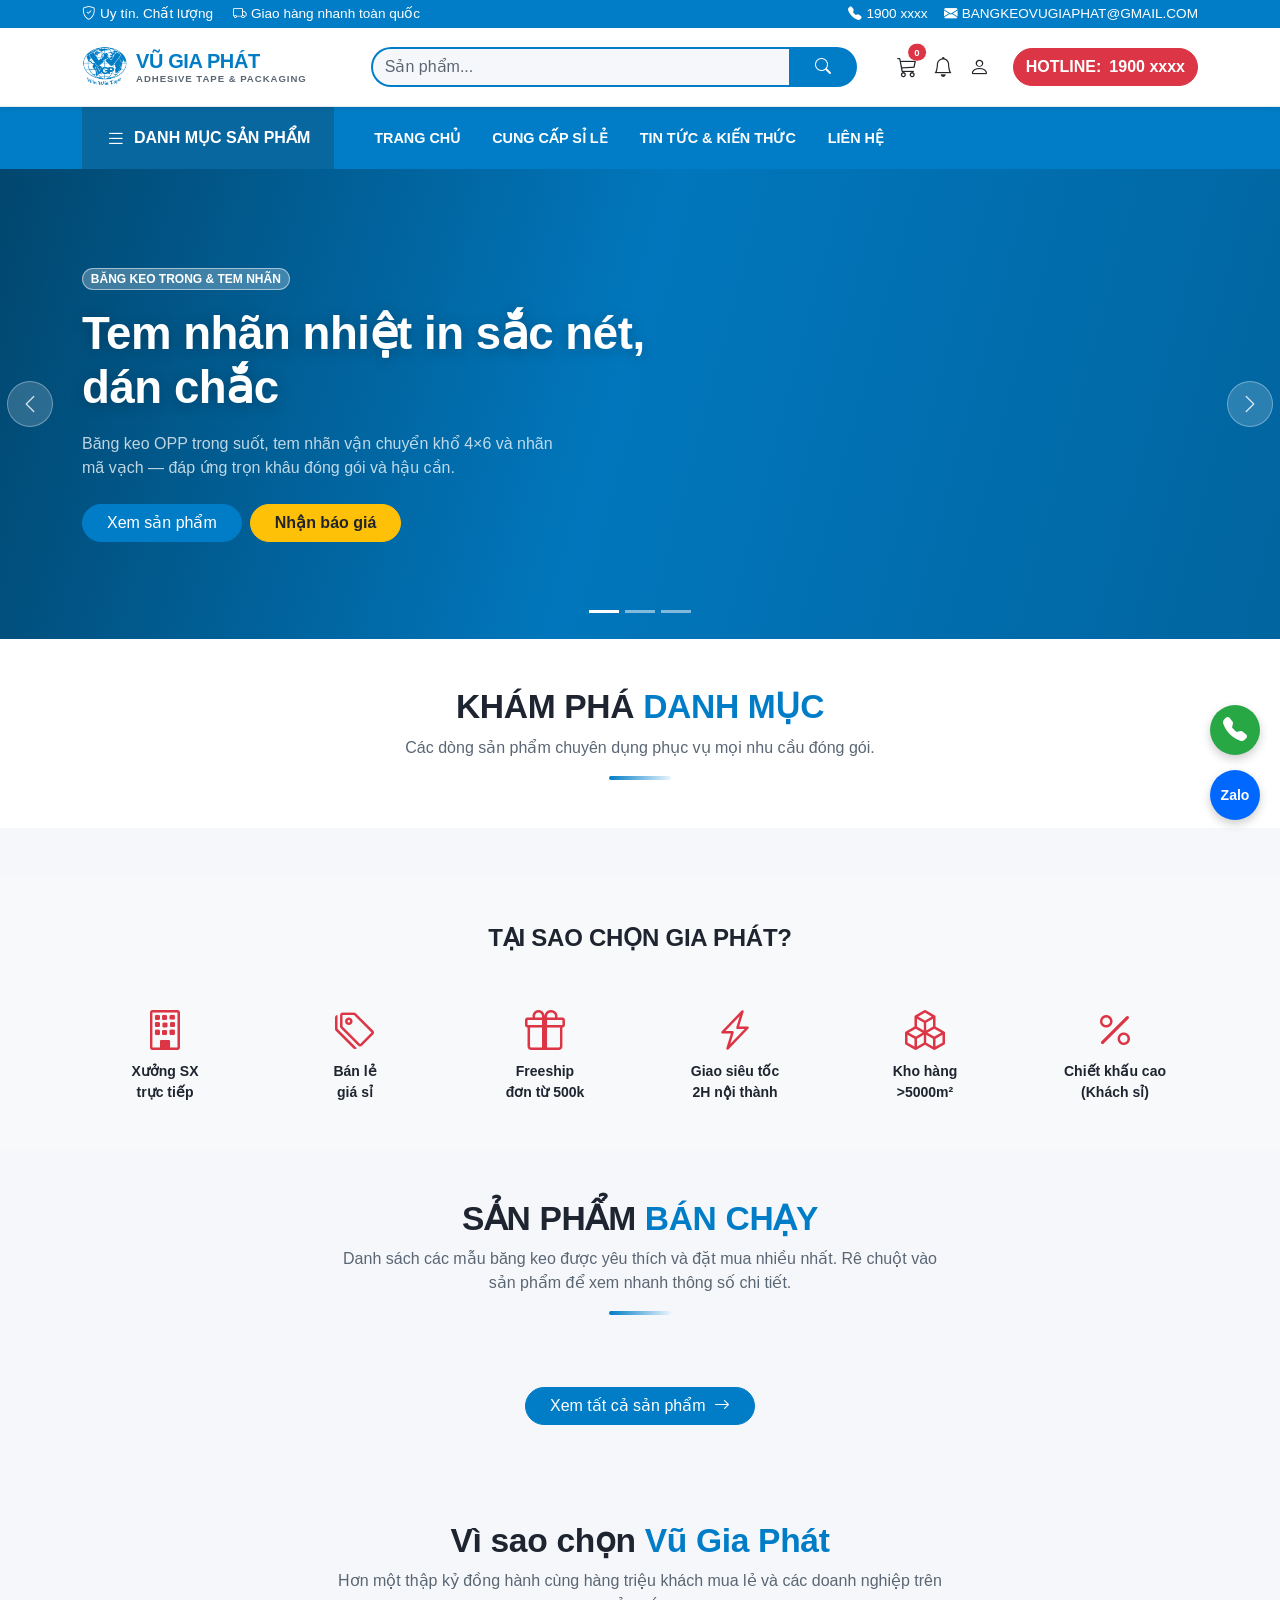
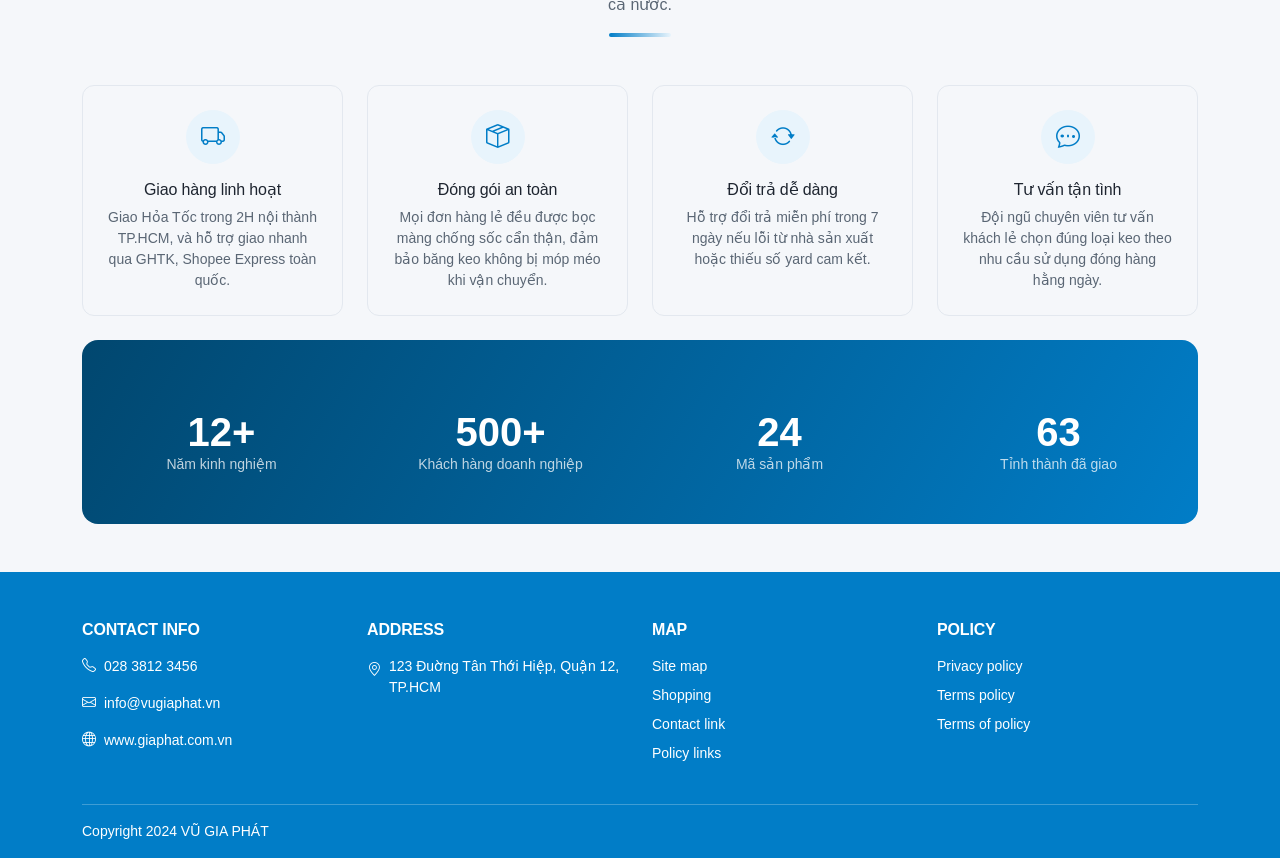
==== commit c9a7f221: "create" ====
--- a/index.html
+++ b/index.html
@@ -338,10 +338,6 @@
           <button type="button" class="btn-close" data-bs-dismiss="modal" aria-label="Đóng"></button>
         </div>
         <div class="modal-body" id="quickViewBody"></div>
-      </div>
-    </div>
-  </div>
-
   <button type="button" class="btn btn-primary to-top" aria-label="Lên đầu trang">
     <i class="bi bi-arrow-up"></i>
   </button>
@@ -356,4 +352,4 @@
   <script src="js/main.js"></script>
 </body>
 
-</html>+</html>
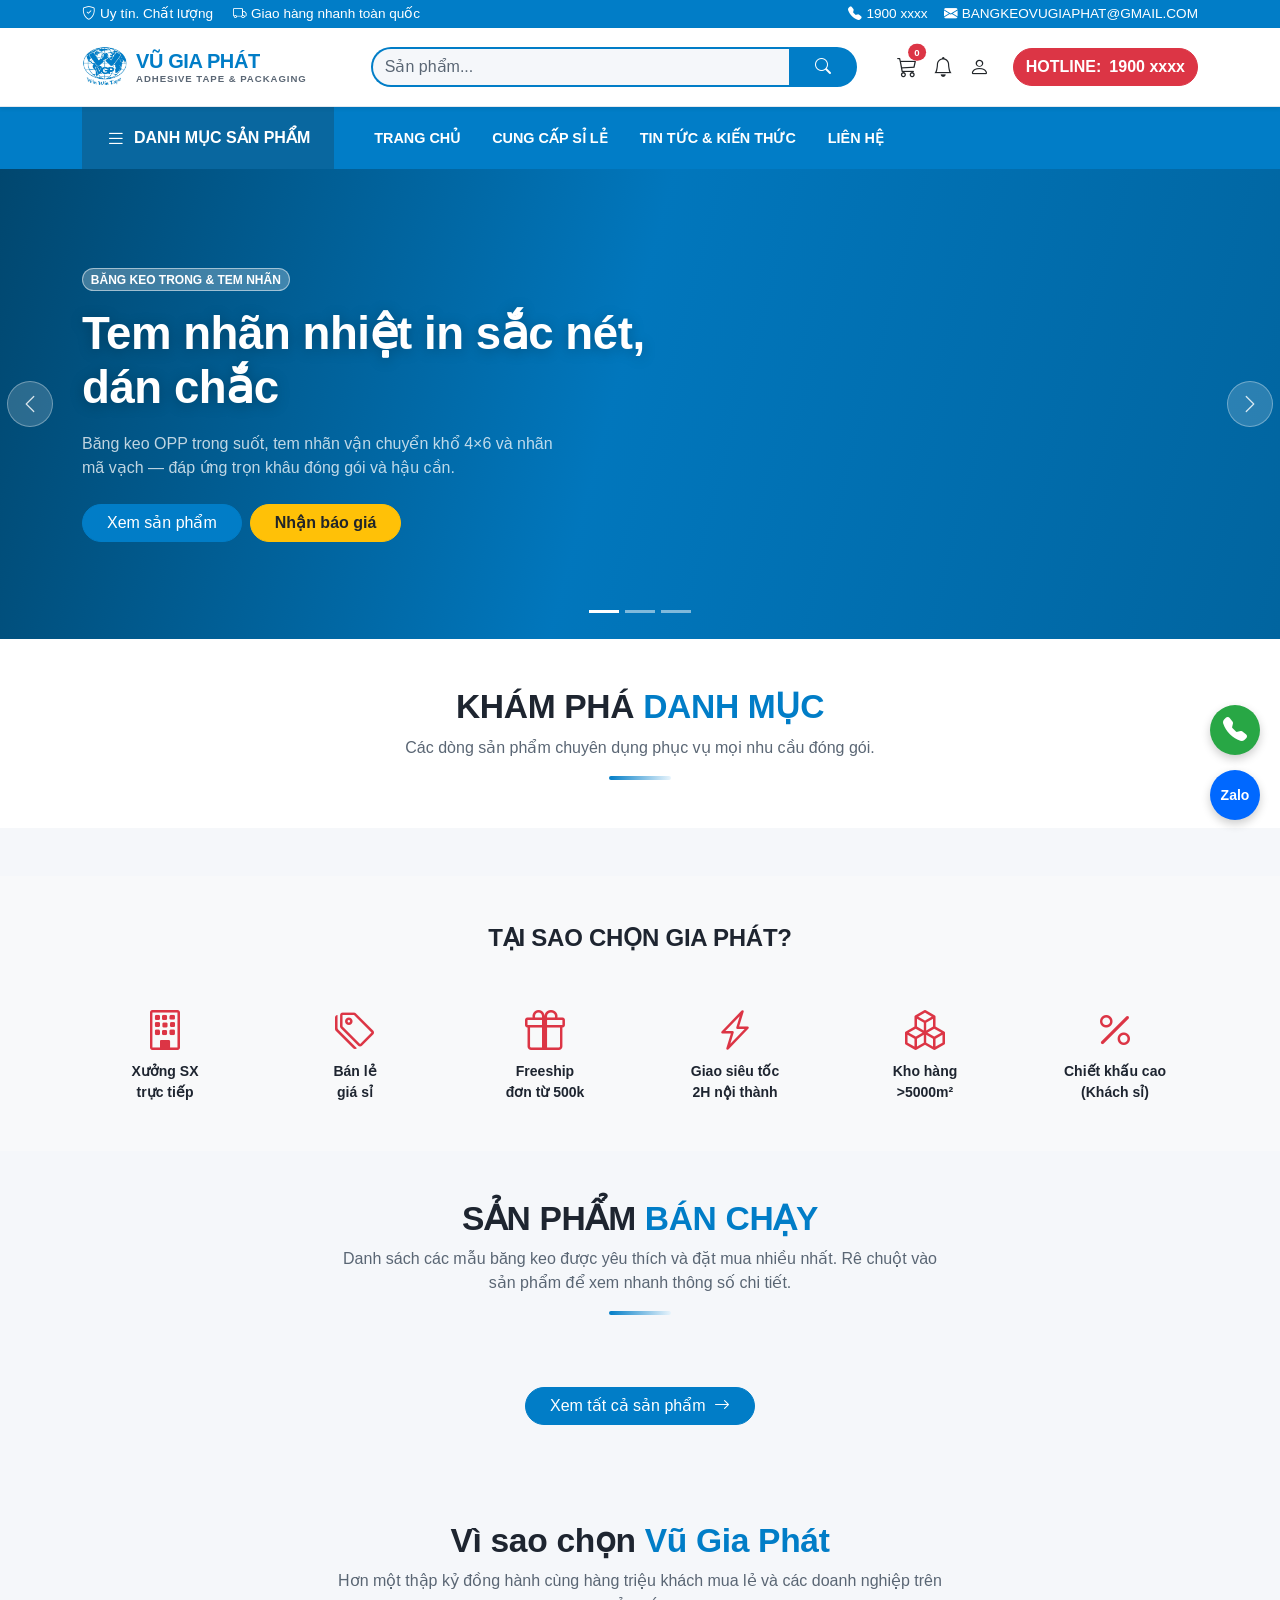
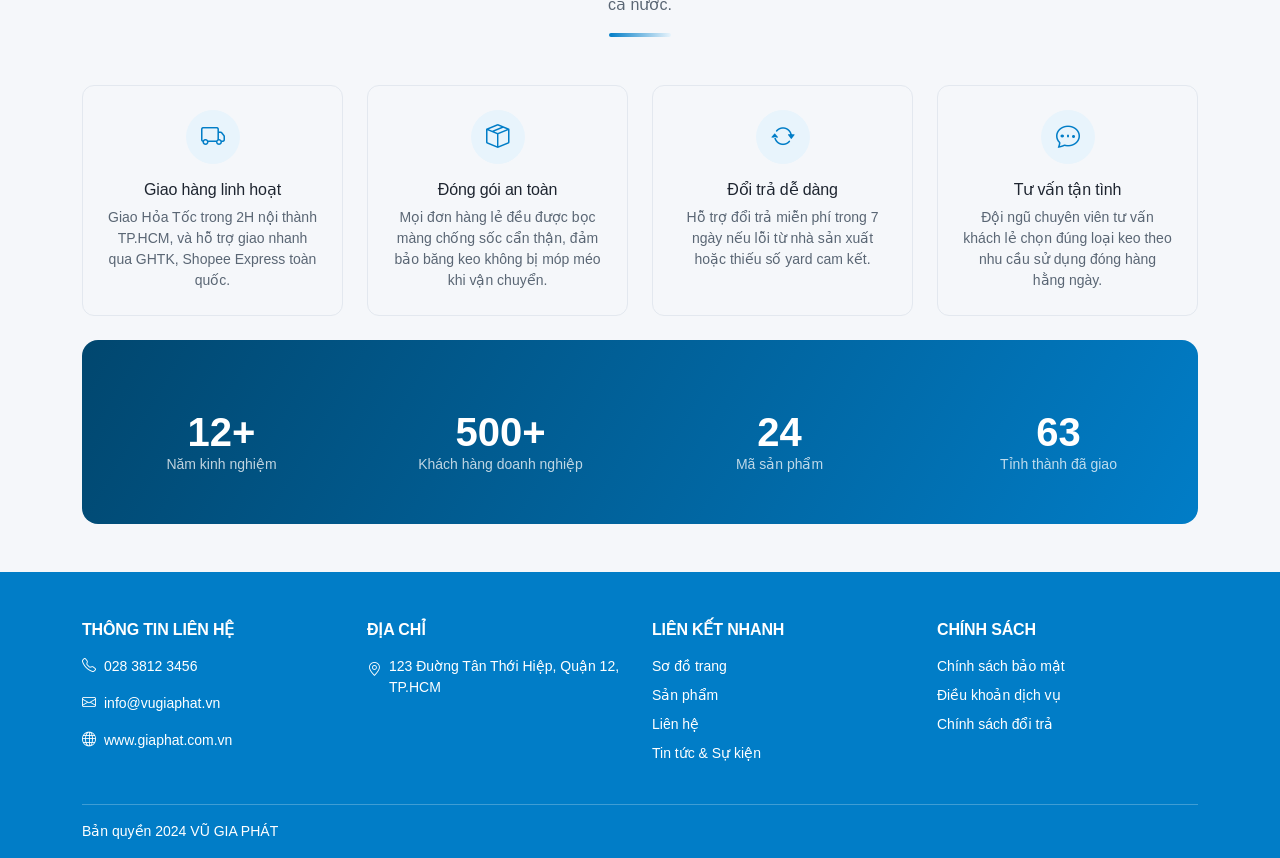
==== commit 93c963bb: "create" ====
--- a/index.html
+++ b/index.html
@@ -273,7 +273,7 @@
       <div class="row g-4 pb-4">
 
         <div class="col-md-6 col-lg-3">
-          <h4 class="text-white text-uppercase fs-6 mb-3 fw-bold">Contact Info</h4>
+          <h4 class="text-white text-uppercase fs-6 mb-3 fw-bold">Thông tin liên hệ</h4>
           <ul class="list-unstyled small d-flex flex-column gap-3">
             <li class="d-flex gap-2 align-items-center">
               <i class="bi bi-telephone"></i>
@@ -293,7 +293,7 @@
         </div>
 
         <div class="col-md-6 col-lg-3">
-          <h4 class="text-white text-uppercase fs-6 mb-3 fw-bold">Address</h4>
+          <h4 class="text-white text-uppercase fs-6 mb-3 fw-bold">Địa chỉ</h4>
           <ul class="list-unstyled small d-flex flex-column gap-3">
             <li class="d-flex gap-2">
               <i class="bi bi-geo-alt mt-1"></i>
@@ -303,28 +303,28 @@
         </div>
 
         <div class="col-6 col-lg-3">
-          <h4 class="text-white text-uppercase fs-6 mb-3 fw-bold">Map</h4>
+          <h4 class="text-white text-uppercase fs-6 mb-3 fw-bold">Liên kết nhanh</h4>
           <ul class="list-unstyled small d-flex flex-column gap-2">
-            <li><a href="index.html" class="text-white text-decoration-none">Site map</a></li>
-            <li><a href="products.html" class="text-white text-decoration-none">Shopping</a></li>
-            <li><a href="contact.html" class="text-white text-decoration-none">Contact link</a></li>
-            <li><a href="blog.html" class="text-white text-decoration-none">Policy links</a></li>
+            <li><a href="index.html" class="text-white text-decoration-none">Sơ đồ trang</a></li>
+            <li><a href="products.html" class="text-white text-decoration-none">Sản phẩm</a></li>
+            <li><a href="contact.html" class="text-white text-decoration-none">Liên hệ</a></li>
+            <li><a href="blog.html" class="text-white text-decoration-none">Tin tức & Sự kiện</a></li>
           </ul>
         </div>
 
         <div class="col-6 col-lg-3">
-          <h4 class="text-white text-uppercase fs-6 mb-3 fw-bold">Policy</h4>
+          <h4 class="text-white text-uppercase fs-6 mb-3 fw-bold">Chính sách</h4>
           <ul class="list-unstyled small d-flex flex-column gap-2">
-            <li><a href="#" class="text-white text-decoration-none">Privacy policy</a></li>
-            <li><a href="#" class="text-white text-decoration-none">Terms policy</a></li>
-            <li><a href="#" class="text-white text-decoration-none">Terms of policy</a></li>
+            <li><a href="#" class="text-white text-decoration-none">Chính sách bảo mật</a></li>
+            <li><a href="#" class="text-white text-decoration-none">Điều khoản dịch vụ</a></li>
+            <li><a href="#" class="text-white text-decoration-none">Chính sách đổi trả</a></li>
           </ul>
         </div>
 
       </div>
 
       <div class="border-top border-light border-opacity-25 py-3 text-start small">
-        Copyright 2024 VŨ GIA PHÁT
+        Bản quyền 2024 VŨ GIA PHÁT
       </div>
     </div>
   </footer>
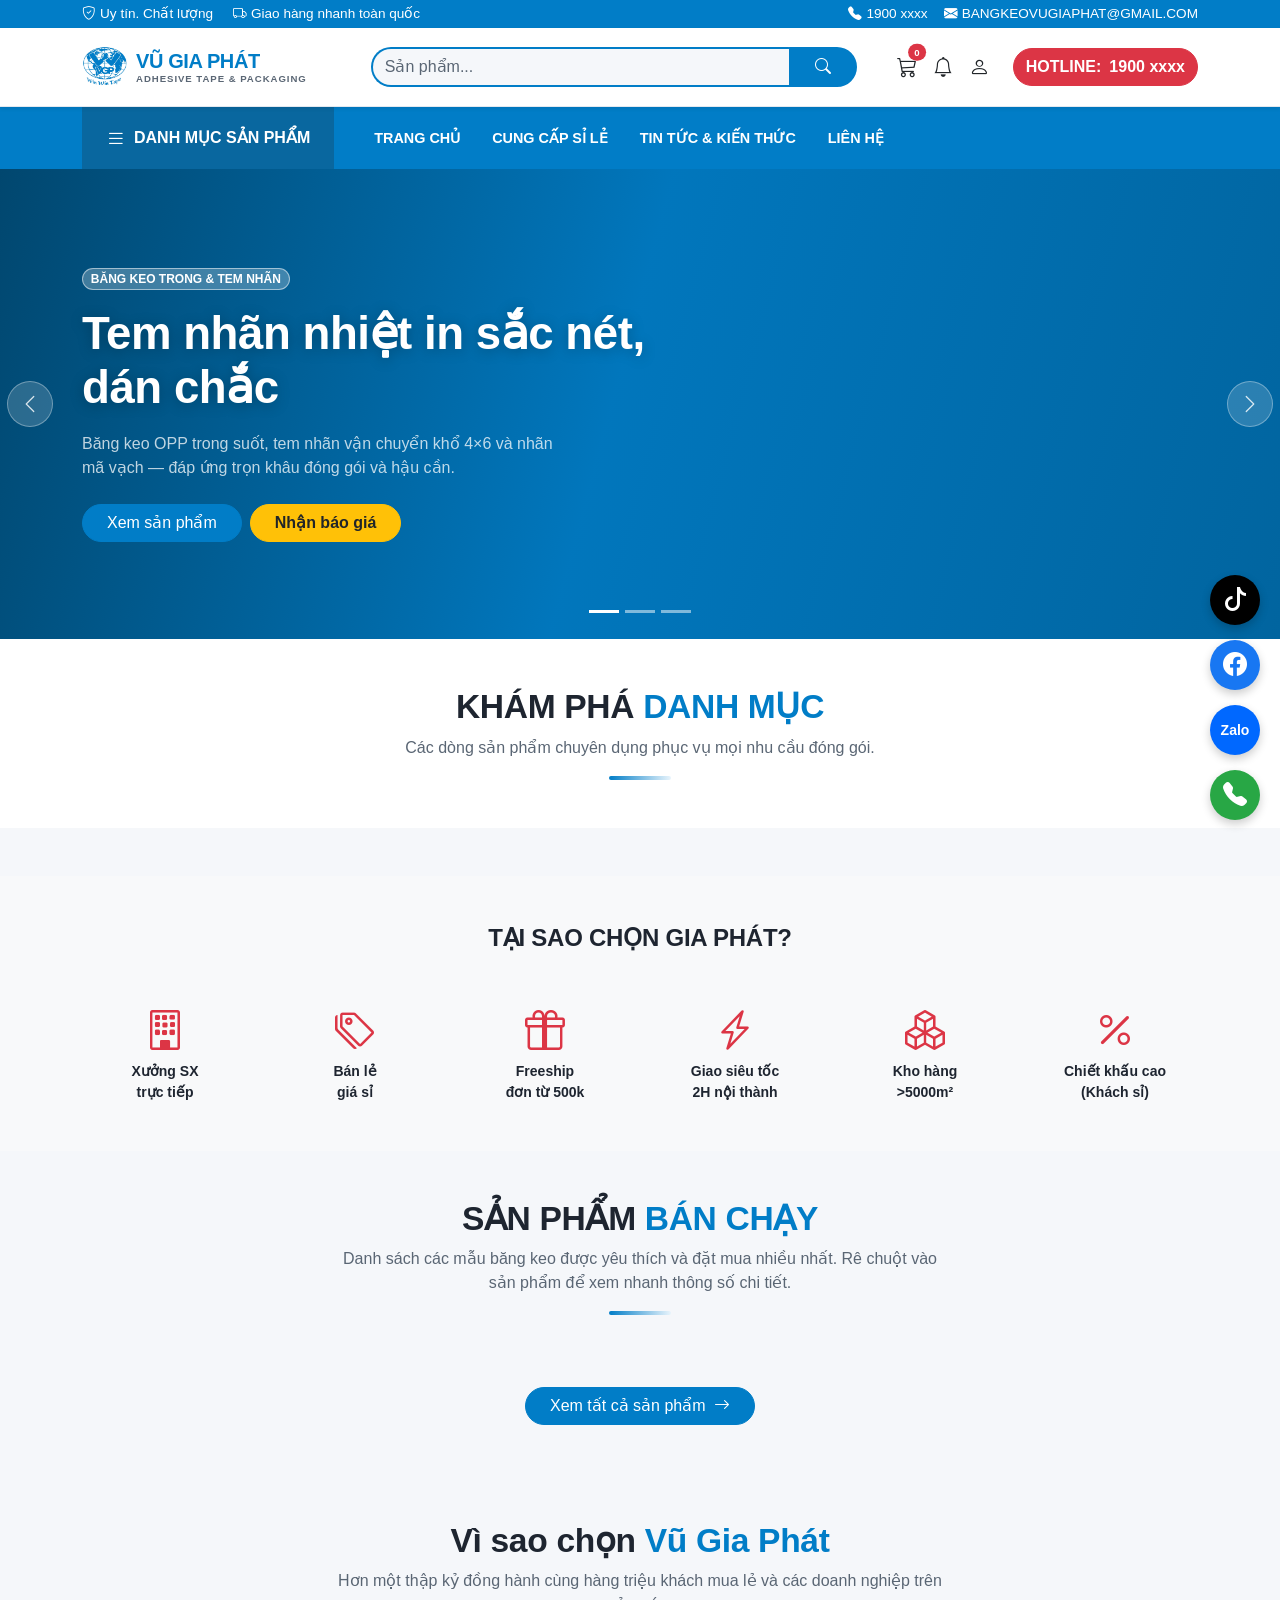
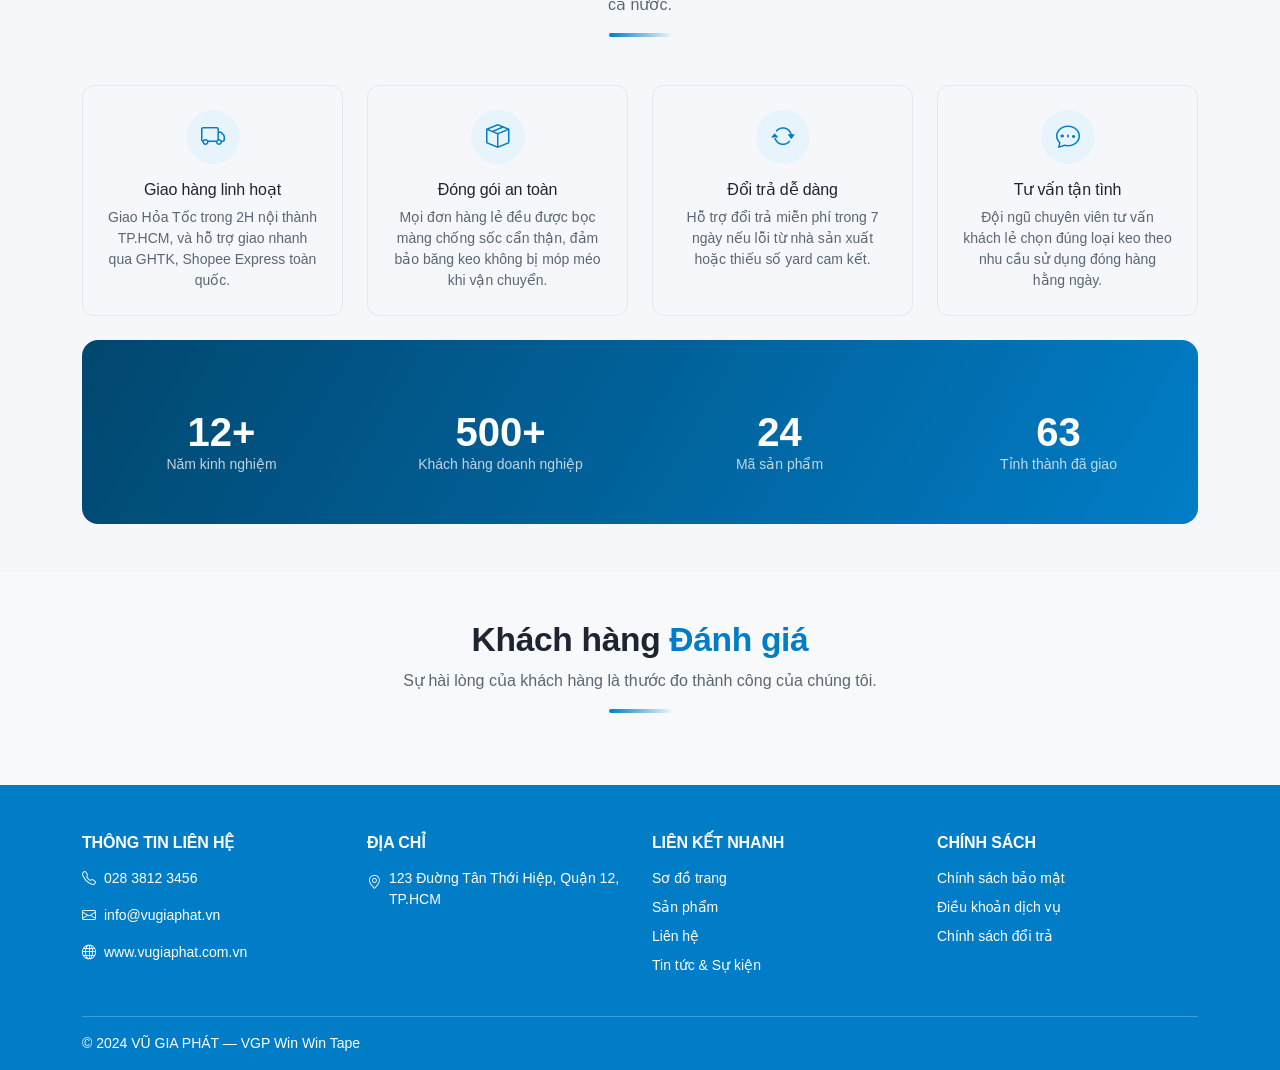
==== commit 898ec4a3: "create" ====
--- a/index.html
+++ b/index.html
@@ -1,355 +1,322 @@
-<!DOCTYPE html>
-<html lang="vi">
-
+<!DOCTYPE html>
+<html lang="vi">
+
 <head>
-  <meta charset="UTF-8">
-  <meta name="viewport" content="width=device-width, initial-scale=1">
-  <meta name="description"
-    content="VGP Win Win Tape.Xưởng sản xuất băng keo đóng thùng, phân phối sỉ màng PE quấn hàng giá rẻ. Đảm bảo đúng chuẩn số yard và độ dày màng. Nhận sản xuất băng keo in logo.">
-  <title>Nhà Cung Cấp Băng Keo Giá Sỉ & Màng PE Quấn Hàng Giá Rẻ - Vũ Gia Phát</title>
-  <link rel="icon" href="images/logo.webp" type="image/png">
-
-  <!-- Bootstrap 5 + Bootstrap Icons qua CDN -->
-  <link href="https://cdn.jsdelivr.net/npm/bootstrap@5.3.8/dist/css/bootstrap.min.css" rel="stylesheet">
-  <link href="https://cdn.jsdelivr.net/npm/bootstrap-icons@1.13.1/font/bootstrap-icons.min.css" rel="stylesheet">
-  <!-- Lớp tùy biến của website, phải nạp SAU Bootstrap để ghi đè được -->
-  <link rel="stylesheet" href="css/style.css">
-</head>
-
+  <!-- Google Tag Manager -->
+<script>(function(w,d,s,l,i){w[l]=w[l]||[];w[l].push({'gtm.start':
+new Date().getTime(),event:'gtm.js'});var f=d.getElementsByTagName(s)[0],
+j=d.createElement(s),dl=l!='dataLayer'?'&l='+l:'';j.async=true;j.src=
+'https://www.googletagmanager.com/gtm.js?id='+i+dl;f.parentNode.insertBefore(j,f);
+})(window,document,'script','dataLayer','GTM-XXXXXXX');</script>
+<!-- End Google Tag Manager -->
+  <meta charset="UTF-8">
+  <meta name="viewport" content="width=device-width, initial-scale=1">
+  <meta name="description"
+    content="VGP Win Win Tape.Xưởng sản xuất băng keo đóng thùng, phân phối sỉ màng PE quấn hàng giá rẻ. Đảm bảo đúng chuẩn số yard và độ dày màng. Nhận sản xuất băng keo in logo.">
+  <title>Nhà Cung Cấp Băng Keo Giá Sỉ & Màng PE Quấn Hàng Giá Rẻ - Vũ Gia Phát</title>
+  <link rel="icon" href="images/logo.webp" type="image/png">
+
+  <!-- Bootstrap 5 + Bootstrap Icons qua CDN -->
+  <link href="https://cdn.jsdelivr.net/npm/bootstrap@5.3.8/dist/css/bootstrap.min.css" rel="stylesheet">
+  <link href="https://cdn.jsdelivr.net/npm/bootstrap-icons@1.13.1/font/bootstrap-icons.min.css" rel="stylesheet">
+  <!-- Lớp tùy biến của website, phải nạp SAU Bootstrap để ghi đè được -->
+  <link rel="stylesheet" href="css/style.css">
+</head>
+
 <body data-page="home">
-
-  <a class="skip-link" href="#main">Bỏ qua, đến nội dung chính</a>
-
-  <script src="js/header.js"></script>
-
-  <main id="main">
-
-    <!-- ========================== HERO CAROUSEL ========================== -->
-    <!-- Slides tĩnh bên dưới là fallback: hiển thị ngay khi trang load.
-         main.js sẽ ghi đè bằng dữ liệu từ Supabase (bảng carousel_slide)
-         hoặc dùng đúng dữ liệu danh mục sau khi kết nối xong. -->
-    <section id="heroCarousel" class="carousel slide hero-carousel" data-bs-ride="carousel" data-bs-interval="5000"
-      data-bs-touch="true">
-
-
-      <div class="carousel-indicators" id="heroCarouselIndicators">
-        <button type="button" data-bs-target="#heroCarousel" data-bs-slide-to="0" class="active" aria-current="true"
-          aria-label="Slide 1"></button>
-        <button type="button" data-bs-target="#heroCarousel" data-bs-slide-to="1" aria-label="Slide 2"></button>
-        <button type="button" data-bs-target="#heroCarousel" data-bs-slide-to="2" aria-label="Slide 3"></button>
-      </div>
-
-      <div class="carousel-inner" id="heroCarouselInner">
-
-        <!-- Slide 1: Băng keo trong / tem nhãn (cat=1) -->
-        <div class="carousel-item active" data-cat="1">
-          <div class="hero-slide">
-            <img class="slide-bg" src="" alt="Băng keo trong" onerror="this.onerror=null;">
-            <div class="container slide-content">
-              <span
-                class="badge rounded-pill bg-white bg-opacity-25 border border-white border-opacity-50 mb-3 text-uppercase">
-                Băng keo trong &amp; tem nhãn
-              </span>
-              <h2 class="mb-3">Tem nhãn nhiệt in sắc nét, dán chắc</h2>
-              <p class="mb-4 opacity-75" style="max-width:480px">
-                Băng keo OPP trong suốt, tem nhãn vận chuyển khổ 4×6 và nhãn mã vạch — đáp ứng trọn khâu đóng gói và hậu
-                cần.
-              </p>
-              <div class="d-flex flex-wrap gap-2">
-                <a class="btn btn-primary rounded-pill px-4" href="products.html?cat=1">Xem sản phẩm</a>
-                <a class="btn btn-warning text-dark fw-bold rounded-pill px-4" href="contact.html">Nhận báo giá</a>
-              </div>
-            </div>
-          </div>
+  <!-- Google Tag Manager (noscript) -->
+<noscript><iframe src="https://www.googletagmanager.com/ns.html?id=GTM-XXXXXXX"
+height="0" width="0" style="display:none;visibility:hidden"></iframe></noscript>
+<!-- End Google Tag Manager (noscript) -->
+
+  <a class="skip-link" href="#main">Bỏ qua, đến nội dung chính</a>
+
+  <script src="js/header.js"></script>
+
+  <main id="main">
+
+    <!-- ========================== HERO CAROUSEL ========================== -->
+    <!-- Slides tĩnh bên dưới là fallback: hiển thị ngay khi trang load.
+         main.js sẽ ghi đè bằng dữ liệu từ Supabase (bảng carousel_slide)
+         hoặc dùng đúng dữ liệu danh mục sau khi kết nối xong. -->
+    <section id="heroCarousel" class="carousel slide hero-carousel" data-bs-ride="carousel" data-bs-interval="5000"
+      data-bs-touch="true">
+
+
+      <div class="carousel-indicators" id="heroCarouselIndicators">
+        <button type="button" data-bs-target="#heroCarousel" data-bs-slide-to="0" class="active" aria-current="true"
+          aria-label="Slide 1"></button>
+        <button type="button" data-bs-target="#heroCarousel" data-bs-slide-to="1" aria-label="Slide 2"></button>
+        <button type="button" data-bs-target="#heroCarousel" data-bs-slide-to="2" aria-label="Slide 3"></button>
+      </div>
+
+      <div class="carousel-inner" id="heroCarouselInner">
+
+        <!-- Slide 1: Băng keo trong / tem nhãn (cat=1) -->
+        <div class="carousel-item active" data-cat="1">
+          <div class="hero-slide">
+            <img class="slide-bg" src="" alt="Băng keo trong" onerror="this.onerror=null;">
+            <div class="container slide-content">
+              <span
+                class="badge rounded-pill bg-white bg-opacity-25 border border-white border-opacity-50 mb-3 text-uppercase">
+                Băng keo trong &amp; tem nhãn
+              </span>
+              <h2 class="mb-3">Tem nhãn nhiệt in sắc nét, dán chắc</h2>
+              <p class="mb-4 opacity-75" style="max-width:480px">
+                Băng keo OPP trong suốt, tem nhãn vận chuyển khổ 4×6 và nhãn mã vạch — đáp ứng trọn khâu đóng gói và hậu
+                cần.
+              </p>
+              <div class="d-flex flex-wrap gap-2">
+                <a class="btn btn-primary rounded-pill px-4" href="products.html?cat=1">Xem sản phẩm</a>
+                <a class="btn btn-warning text-dark fw-bold rounded-pill px-4" href="contact.html">Nhận báo giá</a>
+              </div>
+            </div>
+          </div>
+        </div>
+
+        <!-- Slide 2: Băng keo đục / BOPP (cat=2) -->
+        <div class="carousel-item" data-cat="2">
+          <div class="hero-slide">
+            <img class="slide-bg" src="" alt="Băng keo đục" onerror="this.onerror=null;">
+            <div class="container slide-content">
+              <span
+                class="badge rounded-pill bg-white bg-opacity-25 border border-white border-opacity-50 mb-3 text-uppercase">
+                Keo acrylic cao cấp
+              </span>
+              <h2 class="mb-3">Dán thùng carton bền chắc, chịu nhiệt</h2>
+              <p class="mb-4 opacity-75" style="max-width:480px">
+                Băng keo OPP/BOPP keo acrylic gia cường, chống thấm nước, ít tiếng ồn khi xé — lựa chọn hàng đầu cho kho
+                vận và nhà máy.
+              </p>
+              <div class="d-flex flex-wrap gap-2">
+                <a class="btn btn-primary rounded-pill px-4" href="products.html?cat=2">Xem sản phẩm</a>
+                <a class="btn btn-warning text-dark fw-bold rounded-pill px-4" href="contact.html">Nhận báo giá</a>
+              </div>
+            </div>
+          </div>
+        </div>
+
+        <!-- Slide 3: Màng PE quấn pallet (cat=5) -->
+        <div class="carousel-item" data-cat="5">
+          <div class="hero-slide">
+            <img class="slide-bg" src="" alt="Màng PE quấn pallet" onerror="this.onerror=null;">
+            <div class="container slide-content">
+              <span
+                class="badge rounded-pill bg-white bg-opacity-25 border border-white border-opacity-50 mb-3 text-uppercase">
+                Màng PE (Màng chít)
+              </span>
+              <h2 class="mb-3">Siêu dai, co giãn tốt, bảo vệ tối ưu</h2>
+              <p class="mb-4 opacity-75" style="max-width:480px">
+                Màng PE quấn pallet với độ co giãn lên đến 350%, bám dính siêu chắc giúp cố định hàng hóa, chống bụi
+                bẩn, chống thấm nước hoàn hảo cho kho vận.
+              </p>
+              <div class="d-flex flex-wrap gap-2">
+                <a class="btn btn-primary rounded-pill px-4" href="products.html?cat=5">Xem sản phẩm</a>
+                <a class="btn btn-warning text-dark fw-bold rounded-pill px-4" href="contact.html">Nhận báo giá</a>
+              </div>
+            </div>
+          </div>
+        </div>
+
+      </div>
+
+      <button class="carousel-control-prev" type="button" data-bs-target="#heroCarousel" data-bs-slide="prev">
+        <span class="carousel-control-prev-icon" aria-hidden="true"></span>
+        <span class="visually-hidden">Slide trước</span>
+      </button>
+      <button class="carousel-control-next" type="button" data-bs-target="#heroCarousel" data-bs-slide="next">
+        <span class="carousel-control-next-icon" aria-hidden="true"></span>
+        <span class="visually-hidden">Slide kế tiếp</span>
+      </button>
+    </section>
+
+
+    <!-- ========================= DANH MỤC ========================== -->
+    <section class="py-5 bg-white">
+      <div class="container">
+        <div class="section-head text-center mb-4 reveal">
+          <h2 class="text-uppercase fw-bold">Khám phá <span class="text-brand">Danh mục</span></h2>
+          <p class="text-body-secondary mt-2 mb-0">Các dòng sản phẩm chuyên dụng phục vụ mọi nhu cầu đóng gói.</p>
+        </div>
+        <!-- main.js đổ dữ liệu vào đây -->
+        <div class="row g-4" id="catGrid"></div>
+        <div class="text-center mt-5 reveal" id="catGridMore" style="display: none;">
+          <a href="products.html" class="btn btn-outline-primary rounded-pill px-4 fw-semibold"
+            style="border-color: var(--brand); color: var(--brand);">Xem tất cả danh mục</a>
+        </div>
+      </div>
+    </section>
+
+    <!-- ==================== TẠI SAO CHỌN GIA PHÁT ===================== -->
+    <section class="py-5 bg-light mt-5">
+      <div class="container">
+        <h2 class="text-center fs-4 fw-bold mb-5 text-uppercase">Tại sao chọn Gia Phát?</h2>
+        <div class="row text-center g-4">
+          <div class="col-6 col-md-4 col-lg-2">
+            <i class="bi bi-building fs-1 text-danger mb-2"></i>
+            <div class="fw-bold small">Xưởng SX<br>trực tiếp</div>
+          </div>
+          <div class="col-6 col-md-4 col-lg-2">
+            <i class="bi bi-tags fs-1 text-danger mb-2"></i>
+            <div class="fw-bold small">Bán lẻ<br>giá sỉ</div>
+          </div>
+          <div class="col-6 col-md-4 col-lg-2">
+            <i class="bi bi-gift fs-1 text-danger mb-2"></i>
+            <div class="fw-bold small">Freeship<br>đơn từ 500k</div>
+          </div>
+          <div class="col-6 col-md-4 col-lg-2">
+            <i class="bi bi-lightning-charge fs-1 text-danger mb-2"></i>
+            <div class="fw-bold small">Giao siêu tốc<br>2H nội thành</div>
+          </div>
+          <div class="col-6 col-md-4 col-lg-2">
+            <i class="bi bi-boxes fs-1 text-danger mb-2"></i>
+            <div class="fw-bold small">Kho hàng<br>>5000m²</div>
+          </div>
+          <div class="col-6 col-md-4 col-lg-2">
+            <i class="bi bi-percent fs-1 text-danger mb-2"></i>
+            <div class="fw-bold small">Chiết khấu cao<br>(Khách sỉ)</div>
+          </div>
+        </div>
+      </div>
+    </section>
+
+    <!-- ==================== SẢN PHẨM BÁN CHẠY ===================== -->
+    <section class="py-5">
+      <div class="container">
+        <div class="section-head text-center mb-5 reveal">
+          <h2 class="text-uppercase fw-bold">Sản phẩm <span class="text-brand">Bán chạy</span></h2>
+          <p class="text-body-secondary mt-2 mb-0">
+            Danh sách các mẫu băng keo được yêu thích và đặt mua nhiều nhất. Rê chuột vào sản phẩm
+            để xem nhanh thông số chi tiết.
+          </p>
+        </div>
+
+        <div class="row g-3 g-md-4" id="latestGrid"></div>
+
+        <div class="text-center mt-5 reveal">
+          <a class="btn btn-primary rounded-pill px-4" href="products.html">
+            Xem tất cả sản phẩm <i class="bi bi-arrow-right ms-1"></i>
+          </a>
+        </div>
+      </div>
+    </section>
+
+    <!-- ========================= ĐIỂM MẠNH ========================= -->
+    <section class="py-5">
+      <div class="container">
+        <div class="section-head text-center mb-5 reveal">
+          <h2>Vì sao chọn <span class="text-brand">Vũ Gia Phát</span></h2>
+          <p class="text-body-secondary mt-2 mb-0">
+            Hơn một thập kỷ đồng hành cùng hàng triệu khách mua lẻ và các doanh nghiệp trên cả nước.
+          </p>
+        </div>
+
+        <div class="row g-4">
+          <div class="col-6 col-lg-3">
+            <article class="card h-100 border text-center p-4 feature-card reveal" data-delay="0">
+              <span class="feature-icon mb-3"><i class="bi bi-truck"></i></span>
+              <h3 class="h6">Giao hàng linh hoạt</h3>
+              <p class="small text-body-secondary mb-0">
+                Giao Hỏa Tốc trong 2H nội thành TP.HCM, và hỗ trợ giao nhanh qua GHTK, Shopee Express toàn quốc.</p>
+            </article>
+          </div>
+
+          <div class="col-6 col-lg-3">
+            <article class="card h-100 border text-center p-4 feature-card reveal" data-delay="1">
+              <span class="feature-icon mb-3"><i class="bi bi-box-seam"></i></span>
+              <h3 class="h6">Đóng gói an toàn</h3>
+              <p class="small text-body-secondary mb-0">
+                Mọi đơn hàng lẻ đều được bọc màng chống sốc cẩn thận, đảm bảo băng keo không bị móp méo khi vận chuyển.
+              </p>
+            </article>
+          </div>
+
+          <div class="col-6 col-lg-3">
+            <article class="card h-100 border text-center p-4 feature-card reveal" data-delay="2">
+              <span class="feature-icon mb-3"><i class="bi bi-arrow-repeat"></i></span>
+              <h3 class="h6">Đổi trả dễ dàng</h3>
+              <p class="small text-body-secondary mb-0">
+                Hỗ trợ đổi trả miễn phí trong 7 ngày nếu lỗi từ nhà sản xuất hoặc thiếu số yard cam kết.</p>
+            </article>
+          </div>
+
+          <div class="col-6 col-lg-3">
+            <article class="card h-100 border text-center p-4 feature-card reveal" data-delay="3">
+              <span class="feature-icon mb-3"><i class="bi bi-chat-dots"></i></span>
+              <h3 class="h6">Tư vấn tận tình</h3>
+              <p class="small text-body-secondary mb-0">
+                Đội ngũ chuyên viên tư vấn khách lẻ chọn đúng loại keo theo nhu cầu sử dụng đóng hàng hằng ngày.</p>
+            </article>
+          </div>
+        </div>
+      </div>
+    </section>
+
+    <!-- ========================== SỐ LIỆU ========================== -->
+    <section class="pb-5">
+      <div class="container">
+        <div class="row g-4 text-center rounded-4 bg-brand-gradient py-4 py-md-5 mx-0 reveal">
+          <div class="col-6 col-md-3">
+            <b class="d-block fw-bold lh-1" style="font-size:clamp(1.7rem,3.4vw,2.5rem)">12+</b>
+            <span class="small opacity-75">Năm kinh nghiệm</span>
+          </div>
+          <div class="col-6 col-md-3">
+            <b class="d-block fw-bold lh-1" style="font-size:clamp(1.7rem,3.4vw,2.5rem)">500+</b>
+            <span class="small opacity-75">Khách hàng doanh nghiệp</span>
+          </div>
+          <div class="col-6 col-md-3">
+            <b class="d-block fw-bold lh-1" style="font-size:clamp(1.7rem,3.4vw,2.5rem)">24</b>
+            <span class="small opacity-75">Mã sản phẩm</span>
+          </div>
+          <div class="col-6 col-md-3">
+            <b class="d-block fw-bold lh-1" style="font-size:clamp(1.7rem,3.4vw,2.5rem)">63</b>
+            <span class="small opacity-75">Tỉnh thành đã giao</span>
+          </div>
+        </div>
+      </div>
+    </section>
++    <!-- ========================== TESTIMONIALS ========================== -->
+    <section class="py-5 bg-light">
+      <div class="container">
+        <div class="section-head text-center mb-5 reveal">
+          <h2>Khách hàng <span class="text-brand">Đánh giá</span></h2>
+          <p class="text-body-secondary mt-2 mb-0">
+            Sự hài lòng của khách hàng là thước đo thành công của chúng tôi.
+          </p>
         </div>
-
-        <!-- Slide 2: Băng keo đục / BOPP (cat=2) -->
-        <div class="carousel-item" data-cat="2">
-          <div class="hero-slide">
-            <img class="slide-bg" src="" alt="Băng keo đục" onerror="this.onerror=null;">
-            <div class="container slide-content">
-              <span
-                class="badge rounded-pill bg-white bg-opacity-25 border border-white border-opacity-50 mb-3 text-uppercase">
-                Keo acrylic cao cấp
-              </span>
-              <h2 class="mb-3">Dán thùng carton bền chắc, chịu nhiệt</h2>
-              <p class="mb-4 opacity-75" style="max-width:480px">
-                Băng keo OPP/BOPP keo acrylic gia cường, chống thấm nước, ít tiếng ồn khi xé — lựa chọn hàng đầu cho kho
-                vận và nhà máy.
-              </p>
-              <div class="d-flex flex-wrap gap-2">
-                <a class="btn btn-primary rounded-pill px-4" href="products.html?cat=2">Xem sản phẩm</a>
-                <a class="btn btn-warning text-dark fw-bold rounded-pill px-4" href="contact.html">Nhận báo giá</a>
-              </div>
-            </div>
-          </div>
-        </div>
-
-        <!-- Slide 3: Màng PE quấn pallet (cat=5) -->
-        <div class="carousel-item" data-cat="5">
-          <div class="hero-slide">
-            <img class="slide-bg" src="" alt="Màng PE quấn pallet" onerror="this.onerror=null;">
-            <div class="container slide-content">
-              <span
-                class="badge rounded-pill bg-white bg-opacity-25 border border-white border-opacity-50 mb-3 text-uppercase">
-                Màng PE (Màng chít)
-              </span>
-              <h2 class="mb-3">Siêu dai, co giãn tốt, bảo vệ tối ưu</h2>
-              <p class="mb-4 opacity-75" style="max-width:480px">
-                Màng PE quấn pallet với độ co giãn lên đến 350%, bám dính siêu chắc giúp cố định hàng hóa, chống bụi
-                bẩn, chống thấm nước hoàn hảo cho kho vận.
-              </p>
-              <div class="d-flex flex-wrap gap-2">
-                <a class="btn btn-primary rounded-pill px-4" href="products.html?cat=5">Xem sản phẩm</a>
-                <a class="btn btn-warning text-dark fw-bold rounded-pill px-4" href="contact.html">Nhận báo giá</a>
-              </div>
-            </div>
-          </div>
-        </div>
-
-      </div>
-
-      <button class="carousel-control-prev" type="button" data-bs-target="#heroCarousel" data-bs-slide="prev">
-        <span class="carousel-control-prev-icon" aria-hidden="true"></span>
-        <span class="visually-hidden">Slide trước</span>
-      </button>
-      <button class="carousel-control-next" type="button" data-bs-target="#heroCarousel" data-bs-slide="next">
-        <span class="carousel-control-next-icon" aria-hidden="true"></span>
-        <span class="visually-hidden">Slide kế tiếp</span>
-      </button>
-    </section>
-
-
-    <!-- ========================= DANH MỤC ========================== -->
-    <section class="py-5 bg-white">
-      <div class="container">
-        <div class="section-head text-center mb-4 reveal">
-          <h2 class="text-uppercase fw-bold">Khám phá <span class="text-brand">Danh mục</span></h2>
-          <p class="text-body-secondary mt-2 mb-0">Các dòng sản phẩm chuyên dụng phục vụ mọi nhu cầu đóng gói.</p>
-        </div>
-        <!-- main.js đổ dữ liệu vào đây -->
-        <div class="row g-4" id="catGrid"></div>
-        <div class="text-center mt-5 reveal" id="catGridMore" style="display: none;">
-          <a href="products.html" class="btn btn-outline-primary rounded-pill px-4 fw-semibold"
-            style="border-color: var(--brand); color: var(--brand);">Xem tất cả danh mục</a>
+        <div class="row g-4 justify-content-center" id="testimonialsGrid">
+          <!-- Testimonials render here -->
         </div>
       </div>
     </section>
 
-    <!-- ==================== TẠI SAO CHỌN GIA PHÁT ===================== -->
-    <section class="py-5 bg-light mt-5">
-      <div class="container">
-        <h2 class="text-center fs-4 fw-bold mb-5 text-uppercase">Tại sao chọn Gia Phát?</h2>
-        <div class="row text-center g-4">
-          <div class="col-6 col-md-4 col-lg-2">
-            <i class="bi bi-building fs-1 text-danger mb-2"></i>
-            <div class="fw-bold small">Xưởng SX<br>trực tiếp</div>
-          </div>
-          <div class="col-6 col-md-4 col-lg-2">
-            <i class="bi bi-tags fs-1 text-danger mb-2"></i>
-            <div class="fw-bold small">Bán lẻ<br>giá sỉ</div>
-          </div>
-          <div class="col-6 col-md-4 col-lg-2">
-            <i class="bi bi-gift fs-1 text-danger mb-2"></i>
-            <div class="fw-bold small">Freeship<br>đơn từ 500k</div>
-          </div>
-          <div class="col-6 col-md-4 col-lg-2">
-            <i class="bi bi-lightning-charge fs-1 text-danger mb-2"></i>
-            <div class="fw-bold small">Giao siêu tốc<br>2H nội thành</div>
-          </div>
-          <div class="col-6 col-md-4 col-lg-2">
-            <i class="bi bi-boxes fs-1 text-danger mb-2"></i>
-            <div class="fw-bold small">Kho hàng<br>>5000m²</div>
-          </div>
-          <div class="col-6 col-md-4 col-lg-2">
-            <i class="bi bi-percent fs-1 text-danger mb-2"></i>
-            <div class="fw-bold small">Chiết khấu cao<br>(Khách sỉ)</div>
-          </div>
-        </div>
-      </div>
-    </section>
-
-    <!-- ==================== SẢN PHẨM BÁN CHẠY ===================== -->
-    <section class="py-5">
-      <div class="container">
-        <div class="section-head text-center mb-5 reveal">
-          <h2 class="text-uppercase fw-bold">Sản phẩm <span class="text-brand">Bán chạy</span></h2>
-          <p class="text-body-secondary mt-2 mb-0">
-            Danh sách các mẫu băng keo được yêu thích và đặt mua nhiều nhất. Rê chuột vào sản phẩm
-            để xem nhanh thông số chi tiết.
-          </p>
-        </div>
-
-        <div class="row g-3 g-md-4" id="latestGrid"></div>
-
-        <div class="text-center mt-5 reveal">
-          <a class="btn btn-primary rounded-pill px-4" href="products.html">
-            Xem tất cả sản phẩm <i class="bi bi-arrow-right ms-1"></i>
-          </a>
-        </div>
-      </div>
-    </section>
-
-    <!-- ========================= ĐIỂM MẠNH ========================= -->
-    <section class="py-5">
-      <div class="container">
-        <div class="section-head text-center mb-5 reveal">
-          <h2>Vì sao chọn <span class="text-brand">Vũ Gia Phát</span></h2>
-          <p class="text-body-secondary mt-2 mb-0">
-            Hơn một thập kỷ đồng hành cùng hàng triệu khách mua lẻ và các doanh nghiệp trên cả nước.
-          </p>
-        </div>
-
-        <div class="row g-4">
-          <div class="col-6 col-lg-3">
-            <article class="card h-100 border text-center p-4 feature-card reveal" data-delay="0">
-              <span class="feature-icon mb-3"><i class="bi bi-truck"></i></span>
-              <h3 class="h6">Giao hàng linh hoạt</h3>
-              <p class="small text-body-secondary mb-0">
-                Giao Hỏa Tốc trong 2H nội thành TP.HCM, và hỗ trợ giao nhanh qua GHTK, Shopee Express toàn quốc.</p>
-            </article>
-          </div>
-
-          <div class="col-6 col-lg-3">
-            <article class="card h-100 border text-center p-4 feature-card reveal" data-delay="1">
-              <span class="feature-icon mb-3"><i class="bi bi-box-seam"></i></span>
-              <h3 class="h6">Đóng gói an toàn</h3>
-              <p class="small text-body-secondary mb-0">
-                Mọi đơn hàng lẻ đều được bọc màng chống sốc cẩn thận, đảm bảo băng keo không bị móp méo khi vận chuyển.
-              </p>
-            </article>
-          </div>
-
-          <div class="col-6 col-lg-3">
-            <article class="card h-100 border text-center p-4 feature-card reveal" data-delay="2">
-              <span class="feature-icon mb-3"><i class="bi bi-arrow-repeat"></i></span>
-              <h3 class="h6">Đổi trả dễ dàng</h3>
-              <p class="small text-body-secondary mb-0">
-                Hỗ trợ đổi trả miễn phí trong 7 ngày nếu lỗi từ nhà sản xuất hoặc thiếu số yard cam kết.</p>
-            </article>
-          </div>
-
-          <div class="col-6 col-lg-3">
-            <article class="card h-100 border text-center p-4 feature-card reveal" data-delay="3">
-              <span class="feature-icon mb-3"><i class="bi bi-chat-dots"></i></span>
-              <h3 class="h6">Tư vấn tận tình</h3>
-              <p class="small text-body-secondary mb-0">
-                Đội ngũ chuyên viên tư vấn khách lẻ chọn đúng loại keo theo nhu cầu sử dụng đóng hàng hằng ngày.</p>
-            </article>
-          </div>
-        </div>
-      </div>
-    </section>
-
-    <!-- ========================== SỐ LIỆU ========================== -->
-    <section class="pb-5">
-      <div class="container">
-        <div class="row g-4 text-center rounded-4 bg-brand-gradient py-4 py-md-5 mx-0 reveal">
-          <div class="col-6 col-md-3">
-            <b class="d-block fw-bold lh-1" style="font-size:clamp(1.7rem,3.4vw,2.5rem)">12+</b>
-            <span class="small opacity-75">Năm kinh nghiệm</span>
-          </div>
-          <div class="col-6 col-md-3">
-            <b class="d-block fw-bold lh-1" style="font-size:clamp(1.7rem,3.4vw,2.5rem)">500+</b>
-            <span class="small opacity-75">Khách hàng doanh nghiệp</span>
-          </div>
-          <div class="col-6 col-md-3">
-            <b class="d-block fw-bold lh-1" style="font-size:clamp(1.7rem,3.4vw,2.5rem)">24</b>
-            <span class="small opacity-75">Mã sản phẩm</span>
-          </div>
-          <div class="col-6 col-md-3">
-            <b class="d-block fw-bold lh-1" style="font-size:clamp(1.7rem,3.4vw,2.5rem)">63</b>
-            <span class="small opacity-75">Tỉnh thành đã giao</span>
-          </div>
-        </div>
-      </div>
-    </section>
-
-  </main>
-
+  </main>
+
   <!-- ============================ FOOTER ============================ -->
-  <footer class="site-footer text-white pt-5" style="background-color: var(--brand);">
-    <div class="container">
-      <div class="row g-4 pb-4">
-
-        <div class="col-md-6 col-lg-3">
-          <h4 class="text-white text-uppercase fs-6 mb-3 fw-bold">Thông tin liên hệ</h4>
-          <ul class="list-unstyled small d-flex flex-column gap-3">
-            <li class="d-flex gap-2 align-items-center">
-              <i class="bi bi-telephone"></i>
-              <a href="tel:02838123456" class="text-white text-decoration-none" data-setting-href="hotline1"
-                data-setting-prefix="tel:" data-setting-text="hotline1">028 3812 3456</a>
-            </li>
-            <li class="d-flex gap-2 align-items-center">
-              <i class="bi bi-envelope"></i>
-              <a href="mailto:info@vugiaphat.vn" class="text-white text-decoration-none" data-setting-href="email1"
-                data-setting-prefix="mailto:" data-setting-text="email1">info@vugiaphat.vn</a>
-            </li>
-            <li class="d-flex gap-2 align-items-center">
-              <i class="bi bi-globe"></i>
-              <a href="#" class="text-white text-decoration-none">www.giaphat.com.vn</a>
-            </li>
-          </ul>
-        </div>
-
-        <div class="col-md-6 col-lg-3">
-          <h4 class="text-white text-uppercase fs-6 mb-3 fw-bold">Địa chỉ</h4>
-          <ul class="list-unstyled small d-flex flex-column gap-3">
-            <li class="d-flex gap-2">
-              <i class="bi bi-geo-alt mt-1"></i>
-              <span data-setting-text="address">123 Đuờng Tân Thới Hiệp, Quận 12, TP.HCM</span>
-            </li>
-          </ul>
-        </div>
-
-        <div class="col-6 col-lg-3">
-          <h4 class="text-white text-uppercase fs-6 mb-3 fw-bold">Liên kết nhanh</h4>
-          <ul class="list-unstyled small d-flex flex-column gap-2">
-            <li><a href="index.html" class="text-white text-decoration-none">Sơ đồ trang</a></li>
-            <li><a href="products.html" class="text-white text-decoration-none">Sản phẩm</a></li>
-            <li><a href="contact.html" class="text-white text-decoration-none">Liên hệ</a></li>
-            <li><a href="blog.html" class="text-white text-decoration-none">Tin tức & Sự kiện</a></li>
-          </ul>
-        </div>
-
-        <div class="col-6 col-lg-3">
-          <h4 class="text-white text-uppercase fs-6 mb-3 fw-bold">Chính sách</h4>
-          <ul class="list-unstyled small d-flex flex-column gap-2">
-            <li><a href="#" class="text-white text-decoration-none">Chính sách bảo mật</a></li>
-            <li><a href="#" class="text-white text-decoration-none">Điều khoản dịch vụ</a></li>
-            <li><a href="#" class="text-white text-decoration-none">Chính sách đổi trả</a></li>
-          </ul>
-        </div>
-
-      </div>
-
-      <div class="border-top border-light border-opacity-25 py-3 text-start small">
-        Bản quyền 2024 VŨ GIA PHÁT
-      </div>
-    </div>
-  </footer>
-
-  <!-- Modal xem nhanh sản phẩm — nội dung do main.js đổ vào -->
-  <div class="modal fade" id="quickViewModal" tabindex="-1" aria-labelledby="quickViewLabel" aria-hidden="true">
-    <div class="modal-dialog modal-lg modal-dialog-centered modal-dialog-scrollable">
-      <div class="modal-content">
-        <div class="modal-header">
-          <h5 class="modal-title fs-6" id="quickViewLabel">Chi tiết sản phẩm</h5>
-          <button type="button" class="btn-close" data-bs-dismiss="modal" aria-label="Đóng"></button>
-        </div>
-        <div class="modal-body" id="quickViewBody"></div>
-  <button type="button" class="btn btn-primary to-top" aria-label="Lên đầu trang">
-    <i class="bi bi-arrow-up"></i>
-  </button>
-
-  <script src="https://cdn.jsdelivr.net/npm/bootstrap@5.3.8/dist/js/bootstrap.bundle.min.js"></script>
-  <!-- Supabase JS Client & Cấu hình -->
-  <script src="https://cdn.jsdelivr.net/npm/@supabase/supabase-js@2"></script>
-  <script src="js/supabase-config.js"></script>
-
-  <!-- Bản nhúng dự phòng cuối cùng: dùng khi mở trang bằng file:// (CORS chặn fetch) -->
-
-  <script src="js/main.js"></script>
-</body>
-
-</html>
+  <script src="js/footer.js"></script>
+
+  <!-- Modal xem nhanh sản phẩm — nội dung do main.js đổ vào -->
+  <div class="modal fade" id="quickViewModal" tabindex="-1" aria-labelledby="quickViewLabel" aria-hidden="true">
+    <div class="modal-dialog modal-lg modal-dialog-centered modal-dialog-scrollable">
+      <div class="modal-content">
+        <div class="modal-header">
+          <h5 class="modal-title fs-6" id="quickViewLabel">Chi tiết sản phẩm</h5>
+          <button type="button" class="btn-close" data-bs-dismiss="modal" aria-label="Đóng"></button>
+        </div>
+        <div class="modal-body" id="quickViewBody"></div>
+  <button type="button" class="btn btn-primary to-top" aria-label="Lên đầu trang">
+    <i class="bi bi-arrow-up"></i>
+  </button>
+
+  <script src="https://cdn.jsdelivr.net/npm/bootstrap@5.3.8/dist/js/bootstrap.bundle.min.js"></script>
+  <!-- Supabase JS Client & Cấu hình -->
+  <script src="https://cdn.jsdelivr.net/npm/@supabase/supabase-js@2"></script>
+  <script src="js/supabase-config.js"></script>
+
+  <!-- Bản nhúng dự phòng cuối cùng: dùng khi mở trang bằng file:// (CORS chặn fetch) -->
+
+  <script src="js/main.js"></script>
+</body>
+
+</html>
--- a/css/style.css
+++ b/css/style.css
@@ -649,6 +649,14 @@
   font-size: 14px;
 }
 
+.float-facebook {
+  background-color: #1877F2; /* Facebook color */
+}
+
+.float-tiktok {
+  background-color: #000000; /* TikTok color */
+}
+
 .float-phone {
   background-color: #28a745;
   animation: phoneRing 1.5s infinite ease-in-out;
@@ -662,6 +670,20 @@
   40% { transform: rotate(25deg) scale(1) skew(1deg); }
   50% { transform: rotate(0) scale(1) skew(1deg); }
   100% { transform: rotate(0) scale(1) skew(1deg); }
+}
+
+@keyframes pulseAnim {
+  0% { box-shadow: 0 0 0 0 rgba(1, 125, 199, 0.7); }
+  70% { box-shadow: 0 0 0 15px rgba(1, 125, 199, 0); }
+  100% { box-shadow: 0 0 0 0 rgba(1, 125, 199, 0); }
+}
+
+.pulse {
+  animation: pulseAnim 2s infinite;
+}
+
+.float-phone.pulse {
+  animation: phoneRing 1.5s infinite ease-in-out, pulseAnim 2s infinite;
 }
 
 .float-btn .tooltip-text {
@@ -683,3 +705,110 @@
   visibility: visible;
 }
 
+@media (max-width: 767.98px) {
+  .float-phone {
+    position: fixed;
+    left: 20px;
+    bottom: 20px;
+    /* Reset from flex column flow */
+  }
+}
+
+/* ==========================================================================
+ * SPRINT 2 - QUICK QUOTE, ANNOUNCEMENT BAR, THANK YOU
+ * ========================================================================== */
+.quick-quote-modal .modal-content {
+  border-radius: var(--bs-border-radius-lg);
+  border: none;
+  box-shadow: 0 10px 30px rgba(0,0,0,0.1);
+}
+.quick-quote-modal .modal-header {
+  background: var(--brand-light);
+  border-bottom: 1px solid var(--bs-border-color);
+  border-radius: var(--bs-border-radius-lg) var(--bs-border-radius-lg) 0 0;
+}
+.quick-quote-modal .modal-title {
+  color: var(--brand);
+  font-weight: 700;
+}
+
+.announcement-bar {
+  background-color: var(--star);
+  color: #000;
+  text-align: center;
+  padding: 8px 40px; /* Make room for close button */
+  font-size: 0.9rem;
+  font-weight: 600;
+  position: relative;
+  z-index: 1040;
+}
+.announcement-bar a {
+  color: #000;
+  text-decoration: underline;
+}
+.announcement-bar .btn-close-announcement {
+  position: absolute;
+  right: 10px;
+  top: 50%;
+  transform: translateY(-50%);
+  background: none;
+  border: none;
+  font-size: 1.2rem;
+  line-height: 1;
+  color: rgba(0,0,0,0.5);
+  transition: color 0.2s;
+  padding: 0 5px;
+}
+.announcement-bar .btn-close-announcement:hover {
+  color: #000;
+}
+
+.thank-you-hero {
+  background: var(--brand-lighter);
+  border-radius: var(--bs-border-radius-lg);
+  box-shadow: 0 4px 15px rgba(0,0,0,0.05);
+}
+/ *   = = = = = = = = = = = = = = = = = = = = = = = = = = = = = = = = = = = = = = = = = = = = = = = = = = = = = = = = = = = = = = = = = = = = = = = = = = 
+   *   S P R I N T   3   -   T E S T I M O N I A L S ,   B �+N G   G I �   S �+,   S �+N   P H �+M   L I � N   Q U A N / �   X E M 
+   *   = = = = = = = = = = = = = = = = = = = = = = = = = = = = = = = = = = = = = = = = = = = = = = = = = = = = = = = = = = = = = = = = = = = = = = = = = =   * / 
+ . t e s t i m o n i a l - c a r d   { 
+     b a c k g r o u n d :   # f f f ; 
+     b o r d e r - r a d i u s :   v a r ( - - b s - b o r d e r - r a d i u s - l g ) ; 
+     p a d d i n g :   2 r e m ; 
+     b o x - s h a d o w :   0   4 p x   1 5 p x   r g b a ( 0 , 0 , 0 , 0 . 0 5 ) ; 
+     h e i g h t :   1 0 0 % ; 
+     t r a n s i t i o n :   t r a n s f o r m   0 . 3 s ; 
+ } 
+ . t e s t i m o n i a l - c a r d : h o v e r   { 
+     t r a n s f o r m :   t r a n s l a t e Y ( - 5 p x ) ; 
+ } 
+ . t e s t i m o n i a l - a v a t a r   { 
+     w i d t h :   6 0 p x ; 
+     h e i g h t :   6 0 p x ; 
+     b o r d e r - r a d i u s :   5 0 % ; 
+     o b j e c t - f i t :   c o v e r ; 
+     m a r g i n - r i g h t :   1 5 p x ; 
+ } 
+ . p r i c e - t i e r s - t a b l e   t h   { 
+     b a c k g r o u n d - c o l o r :   v a r ( - - b r a n d - l i g h t ) ; 
+     c o l o r :   v a r ( - - b r a n d ) ; 
+ } 
+ . s h a r e - b u t t o n s   . b t n   { 
+     w i d t h :   4 0 p x ; 
+     h e i g h t :   4 0 p x ; 
+     b o r d e r - r a d i u s :   5 0 % ; 
+     d i s p l a y :   i n l i n e - f l e x ; 
+     a l i g n - i t e m s :   c e n t e r ; 
+     j u s t i f y - c o n t e n t :   c e n t e r ; 
+     m a r g i n - r i g h t :   8 p x ; 
+ } 
+ . s h a r e - f b   {   b a c k g r o u n d :   # 1 8 7 7 f 2 ;   c o l o r :   # f f f ;   } 
+ . s h a r e - z a l o   {   b a c k g r o u n d :   # 0 0 6 8 f f ;   c o l o r :   # f f f ;   } 
+ . s h a r e - c o p y   {   b a c k g r o u n d :   # 6 c 7 5 7 d ;   c o l o r :   # f f f ;   } 
+ + 
+ 
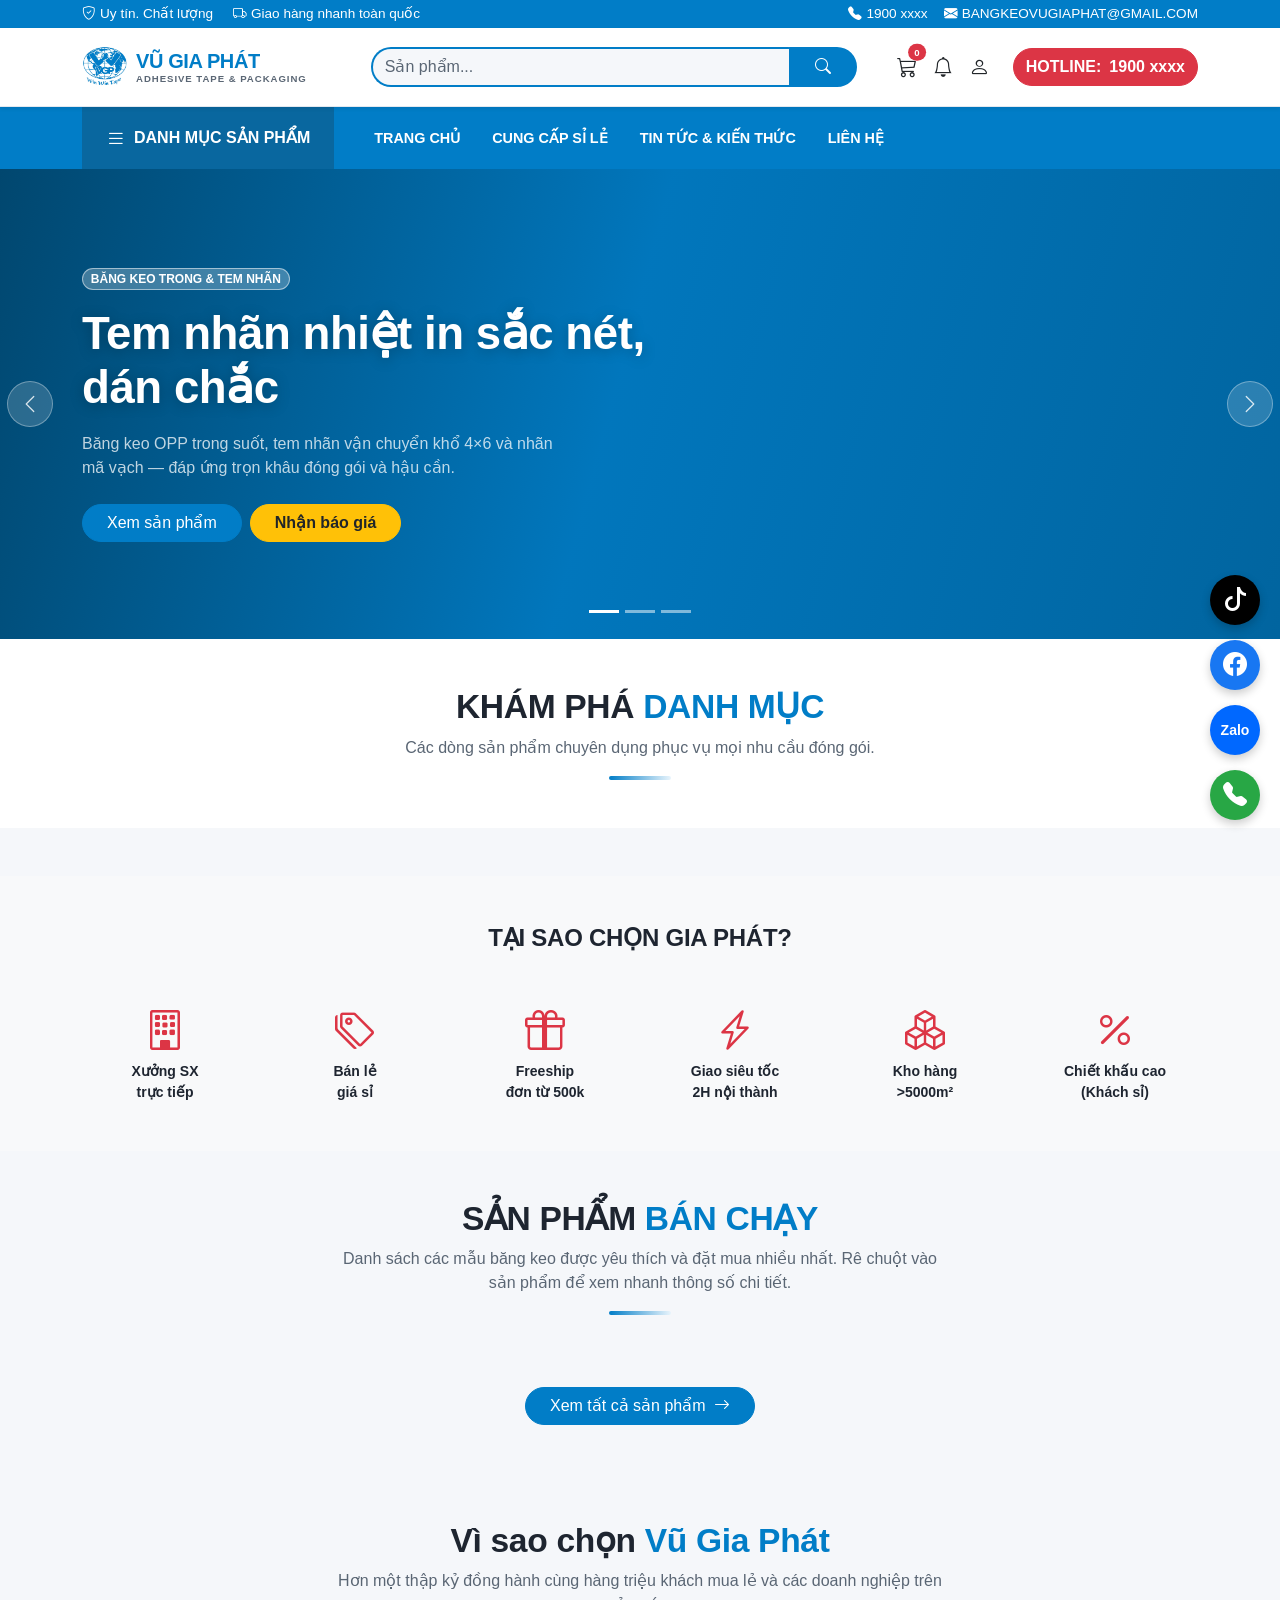
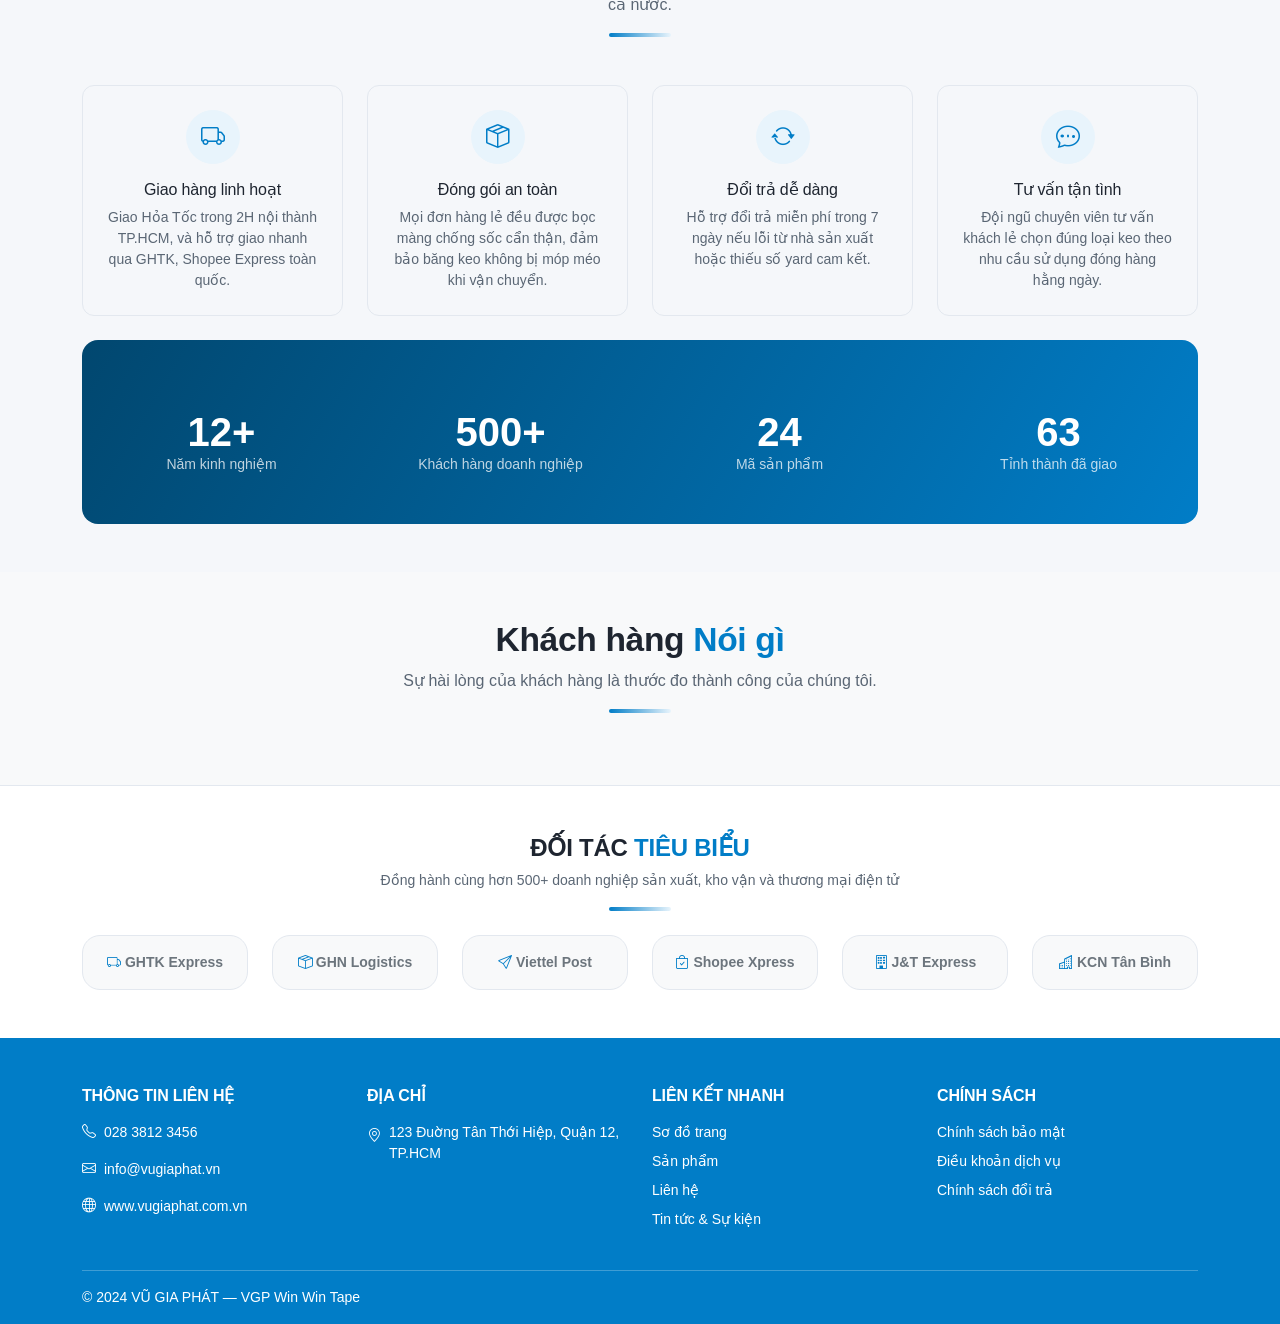
==== commit b26cbf9c: "Add files via upload" ====
--- a/index.html
+++ b/index.html
@@ -1,6 +1,6 @@
-<!DOCTYPE html>
-<html lang="vi">
-
+<!DOCTYPE html>
+<html lang="vi">
+
 <head>
   <!-- Google Tag Manager -->
 <script>(function(w,d,s,l,i){w[l]=w[l]||[];w[l].push({'gtm.start':
@@ -8,279 +8,279 @@
 j=d.createElement(s),dl=l!='dataLayer'?'&l='+l:'';j.async=true;j.src=
 'https://www.googletagmanager.com/gtm.js?id='+i+dl;f.parentNode.insertBefore(j,f);
 })(window,document,'script','dataLayer','GTM-XXXXXXX');</script>
-<!-- End Google Tag Manager -->
-  <meta charset="UTF-8">
-  <meta name="viewport" content="width=device-width, initial-scale=1">
-  <meta name="description"
-    content="VGP Win Win Tape.Xưởng sản xuất băng keo đóng thùng, phân phối sỉ màng PE quấn hàng giá rẻ. Đảm bảo đúng chuẩn số yard và độ dày màng. Nhận sản xuất băng keo in logo.">
-  <title>Nhà Cung Cấp Băng Keo Giá Sỉ & Màng PE Quấn Hàng Giá Rẻ - Vũ Gia Phát</title>
-  <link rel="icon" href="images/logo.webp" type="image/png">
-
-  <!-- Bootstrap 5 + Bootstrap Icons qua CDN -->
-  <link href="https://cdn.jsdelivr.net/npm/bootstrap@5.3.8/dist/css/bootstrap.min.css" rel="stylesheet">
-  <link href="https://cdn.jsdelivr.net/npm/bootstrap-icons@1.13.1/font/bootstrap-icons.min.css" rel="stylesheet">
-  <!-- Lớp tùy biến của website, phải nạp SAU Bootstrap để ghi đè được -->
-  <link rel="stylesheet" href="css/style.css">
-</head>
-
+<!-- End Google Tag Manager -->
+  <meta charset="UTF-8">
+  <meta name="viewport" content="width=device-width, initial-scale=1">
+  <meta name="description"
+    content="VGP Win Win Tape.Xưởng sản xuất băng keo đóng thùng, phân phối sỉ màng PE quấn hàng giá rẻ. Đảm bảo đúng chuẩn số yard và độ dày màng. Nhận sản xuất băng keo in logo.">
+  <title>Nhà Cung Cấp Băng Keo Giá Sỉ & Màng PE Quấn Hàng Giá Rẻ - Vũ Gia Phát</title>
+  <link rel="icon" href="images/logo.webp" type="image/png">
+
+  <!-- Bootstrap 5 + Bootstrap Icons qua CDN -->
+  <link href="https://cdn.jsdelivr.net/npm/bootstrap@5.3.8/dist/css/bootstrap.min.css" rel="stylesheet">
+  <link href="https://cdn.jsdelivr.net/npm/bootstrap-icons@1.13.1/font/bootstrap-icons.min.css" rel="stylesheet">
+  <!-- Lớp tùy biến của website, phải nạp SAU Bootstrap để ghi đè được -->
+  <link rel="stylesheet" href="css/style.css">
+</head>
+
 <body data-page="home">
   <!-- Google Tag Manager (noscript) -->
 <noscript><iframe src="https://www.googletagmanager.com/ns.html?id=GTM-XXXXXXX"
 height="0" width="0" style="display:none;visibility:hidden"></iframe></noscript>
-<!-- End Google Tag Manager (noscript) -->
-
-  <a class="skip-link" href="#main">Bỏ qua, đến nội dung chính</a>
-
-  <script src="js/header.js"></script>
-
-  <main id="main">
-
-    <!-- ========================== HERO CAROUSEL ========================== -->
-    <!-- Slides tĩnh bên dưới là fallback: hiển thị ngay khi trang load.
-         main.js sẽ ghi đè bằng dữ liệu từ Supabase (bảng carousel_slide)
-         hoặc dùng đúng dữ liệu danh mục sau khi kết nối xong. -->
-    <section id="heroCarousel" class="carousel slide hero-carousel" data-bs-ride="carousel" data-bs-interval="5000"
-      data-bs-touch="true">
-
-
-      <div class="carousel-indicators" id="heroCarouselIndicators">
-        <button type="button" data-bs-target="#heroCarousel" data-bs-slide-to="0" class="active" aria-current="true"
-          aria-label="Slide 1"></button>
-        <button type="button" data-bs-target="#heroCarousel" data-bs-slide-to="1" aria-label="Slide 2"></button>
-        <button type="button" data-bs-target="#heroCarousel" data-bs-slide-to="2" aria-label="Slide 3"></button>
-      </div>
-
-      <div class="carousel-inner" id="heroCarouselInner">
-
-        <!-- Slide 1: Băng keo trong / tem nhãn (cat=1) -->
-        <div class="carousel-item active" data-cat="1">
-          <div class="hero-slide">
-            <img class="slide-bg" src="" alt="Băng keo trong" onerror="this.onerror=null;">
-            <div class="container slide-content">
-              <span
-                class="badge rounded-pill bg-white bg-opacity-25 border border-white border-opacity-50 mb-3 text-uppercase">
-                Băng keo trong &amp; tem nhãn
-              </span>
-              <h2 class="mb-3">Tem nhãn nhiệt in sắc nét, dán chắc</h2>
-              <p class="mb-4 opacity-75" style="max-width:480px">
-                Băng keo OPP trong suốt, tem nhãn vận chuyển khổ 4×6 và nhãn mã vạch — đáp ứng trọn khâu đóng gói và hậu
-                cần.
-              </p>
-              <div class="d-flex flex-wrap gap-2">
-                <a class="btn btn-primary rounded-pill px-4" href="products.html?cat=1">Xem sản phẩm</a>
-                <a class="btn btn-warning text-dark fw-bold rounded-pill px-4" href="contact.html">Nhận báo giá</a>
-              </div>
-            </div>
-          </div>
-        </div>
-
-        <!-- Slide 2: Băng keo đục / BOPP (cat=2) -->
-        <div class="carousel-item" data-cat="2">
-          <div class="hero-slide">
-            <img class="slide-bg" src="" alt="Băng keo đục" onerror="this.onerror=null;">
-            <div class="container slide-content">
-              <span
-                class="badge rounded-pill bg-white bg-opacity-25 border border-white border-opacity-50 mb-3 text-uppercase">
-                Keo acrylic cao cấp
-              </span>
-              <h2 class="mb-3">Dán thùng carton bền chắc, chịu nhiệt</h2>
-              <p class="mb-4 opacity-75" style="max-width:480px">
-                Băng keo OPP/BOPP keo acrylic gia cường, chống thấm nước, ít tiếng ồn khi xé — lựa chọn hàng đầu cho kho
-                vận và nhà máy.
-              </p>
-              <div class="d-flex flex-wrap gap-2">
-                <a class="btn btn-primary rounded-pill px-4" href="products.html?cat=2">Xem sản phẩm</a>
-                <a class="btn btn-warning text-dark fw-bold rounded-pill px-4" href="contact.html">Nhận báo giá</a>
-              </div>
-            </div>
-          </div>
-        </div>
-
-        <!-- Slide 3: Màng PE quấn pallet (cat=5) -->
-        <div class="carousel-item" data-cat="5">
-          <div class="hero-slide">
-            <img class="slide-bg" src="" alt="Màng PE quấn pallet" onerror="this.onerror=null;">
-            <div class="container slide-content">
-              <span
-                class="badge rounded-pill bg-white bg-opacity-25 border border-white border-opacity-50 mb-3 text-uppercase">
-                Màng PE (Màng chít)
-              </span>
-              <h2 class="mb-3">Siêu dai, co giãn tốt, bảo vệ tối ưu</h2>
-              <p class="mb-4 opacity-75" style="max-width:480px">
-                Màng PE quấn pallet với độ co giãn lên đến 350%, bám dính siêu chắc giúp cố định hàng hóa, chống bụi
-                bẩn, chống thấm nước hoàn hảo cho kho vận.
-              </p>
-              <div class="d-flex flex-wrap gap-2">
-                <a class="btn btn-primary rounded-pill px-4" href="products.html?cat=5">Xem sản phẩm</a>
-                <a class="btn btn-warning text-dark fw-bold rounded-pill px-4" href="contact.html">Nhận báo giá</a>
-              </div>
-            </div>
-          </div>
-        </div>
-
-      </div>
-
-      <button class="carousel-control-prev" type="button" data-bs-target="#heroCarousel" data-bs-slide="prev">
-        <span class="carousel-control-prev-icon" aria-hidden="true"></span>
-        <span class="visually-hidden">Slide trước</span>
-      </button>
-      <button class="carousel-control-next" type="button" data-bs-target="#heroCarousel" data-bs-slide="next">
-        <span class="carousel-control-next-icon" aria-hidden="true"></span>
-        <span class="visually-hidden">Slide kế tiếp</span>
-      </button>
-    </section>
-
-
-    <!-- ========================= DANH MỤC ========================== -->
-    <section class="py-5 bg-white">
-      <div class="container">
-        <div class="section-head text-center mb-4 reveal">
-          <h2 class="text-uppercase fw-bold">Khám phá <span class="text-brand">Danh mục</span></h2>
-          <p class="text-body-secondary mt-2 mb-0">Các dòng sản phẩm chuyên dụng phục vụ mọi nhu cầu đóng gói.</p>
-        </div>
-        <!-- main.js đổ dữ liệu vào đây -->
-        <div class="row g-4" id="catGrid"></div>
-        <div class="text-center mt-5 reveal" id="catGridMore" style="display: none;">
-          <a href="products.html" class="btn btn-outline-primary rounded-pill px-4 fw-semibold"
-            style="border-color: var(--brand); color: var(--brand);">Xem tất cả danh mục</a>
-        </div>
-      </div>
-    </section>
-
-    <!-- ==================== TẠI SAO CHỌN GIA PHÁT ===================== -->
-    <section class="py-5 bg-light mt-5">
-      <div class="container">
-        <h2 class="text-center fs-4 fw-bold mb-5 text-uppercase">Tại sao chọn Gia Phát?</h2>
-        <div class="row text-center g-4">
-          <div class="col-6 col-md-4 col-lg-2">
-            <i class="bi bi-building fs-1 text-danger mb-2"></i>
-            <div class="fw-bold small">Xưởng SX<br>trực tiếp</div>
-          </div>
-          <div class="col-6 col-md-4 col-lg-2">
-            <i class="bi bi-tags fs-1 text-danger mb-2"></i>
-            <div class="fw-bold small">Bán lẻ<br>giá sỉ</div>
-          </div>
-          <div class="col-6 col-md-4 col-lg-2">
-            <i class="bi bi-gift fs-1 text-danger mb-2"></i>
-            <div class="fw-bold small">Freeship<br>đơn từ 500k</div>
-          </div>
-          <div class="col-6 col-md-4 col-lg-2">
-            <i class="bi bi-lightning-charge fs-1 text-danger mb-2"></i>
-            <div class="fw-bold small">Giao siêu tốc<br>2H nội thành</div>
-          </div>
-          <div class="col-6 col-md-4 col-lg-2">
-            <i class="bi bi-boxes fs-1 text-danger mb-2"></i>
-            <div class="fw-bold small">Kho hàng<br>>5000m²</div>
-          </div>
-          <div class="col-6 col-md-4 col-lg-2">
-            <i class="bi bi-percent fs-1 text-danger mb-2"></i>
-            <div class="fw-bold small">Chiết khấu cao<br>(Khách sỉ)</div>
-          </div>
-        </div>
-      </div>
-    </section>
-
-    <!-- ==================== SẢN PHẨM BÁN CHẠY ===================== -->
-    <section class="py-5">
-      <div class="container">
-        <div class="section-head text-center mb-5 reveal">
-          <h2 class="text-uppercase fw-bold">Sản phẩm <span class="text-brand">Bán chạy</span></h2>
-          <p class="text-body-secondary mt-2 mb-0">
-            Danh sách các mẫu băng keo được yêu thích và đặt mua nhiều nhất. Rê chuột vào sản phẩm
-            để xem nhanh thông số chi tiết.
-          </p>
-        </div>
-
-        <div class="row g-3 g-md-4" id="latestGrid"></div>
-
-        <div class="text-center mt-5 reveal">
-          <a class="btn btn-primary rounded-pill px-4" href="products.html">
-            Xem tất cả sản phẩm <i class="bi bi-arrow-right ms-1"></i>
-          </a>
-        </div>
-      </div>
-    </section>
-
-    <!-- ========================= ĐIỂM MẠNH ========================= -->
-    <section class="py-5">
-      <div class="container">
-        <div class="section-head text-center mb-5 reveal">
-          <h2>Vì sao chọn <span class="text-brand">Vũ Gia Phát</span></h2>
-          <p class="text-body-secondary mt-2 mb-0">
-            Hơn một thập kỷ đồng hành cùng hàng triệu khách mua lẻ và các doanh nghiệp trên cả nước.
-          </p>
-        </div>
-
-        <div class="row g-4">
-          <div class="col-6 col-lg-3">
-            <article class="card h-100 border text-center p-4 feature-card reveal" data-delay="0">
-              <span class="feature-icon mb-3"><i class="bi bi-truck"></i></span>
-              <h3 class="h6">Giao hàng linh hoạt</h3>
-              <p class="small text-body-secondary mb-0">
-                Giao Hỏa Tốc trong 2H nội thành TP.HCM, và hỗ trợ giao nhanh qua GHTK, Shopee Express toàn quốc.</p>
-            </article>
-          </div>
-
-          <div class="col-6 col-lg-3">
-            <article class="card h-100 border text-center p-4 feature-card reveal" data-delay="1">
-              <span class="feature-icon mb-3"><i class="bi bi-box-seam"></i></span>
-              <h3 class="h6">Đóng gói an toàn</h3>
-              <p class="small text-body-secondary mb-0">
-                Mọi đơn hàng lẻ đều được bọc màng chống sốc cẩn thận, đảm bảo băng keo không bị móp méo khi vận chuyển.
-              </p>
-            </article>
-          </div>
-
-          <div class="col-6 col-lg-3">
-            <article class="card h-100 border text-center p-4 feature-card reveal" data-delay="2">
-              <span class="feature-icon mb-3"><i class="bi bi-arrow-repeat"></i></span>
-              <h3 class="h6">Đổi trả dễ dàng</h3>
-              <p class="small text-body-secondary mb-0">
-                Hỗ trợ đổi trả miễn phí trong 7 ngày nếu lỗi từ nhà sản xuất hoặc thiếu số yard cam kết.</p>
-            </article>
-          </div>
-
-          <div class="col-6 col-lg-3">
-            <article class="card h-100 border text-center p-4 feature-card reveal" data-delay="3">
-              <span class="feature-icon mb-3"><i class="bi bi-chat-dots"></i></span>
-              <h3 class="h6">Tư vấn tận tình</h3>
-              <p class="small text-body-secondary mb-0">
-                Đội ngũ chuyên viên tư vấn khách lẻ chọn đúng loại keo theo nhu cầu sử dụng đóng hàng hằng ngày.</p>
-            </article>
-          </div>
-        </div>
-      </div>
-    </section>
-
-    <!-- ========================== SỐ LIỆU ========================== -->
-    <section class="pb-5">
-      <div class="container">
-        <div class="row g-4 text-center rounded-4 bg-brand-gradient py-4 py-md-5 mx-0 reveal">
-          <div class="col-6 col-md-3">
-            <b class="d-block fw-bold lh-1" style="font-size:clamp(1.7rem,3.4vw,2.5rem)">12+</b>
-            <span class="small opacity-75">Năm kinh nghiệm</span>
-          </div>
-          <div class="col-6 col-md-3">
-            <b class="d-block fw-bold lh-1" style="font-size:clamp(1.7rem,3.4vw,2.5rem)">500+</b>
-            <span class="small opacity-75">Khách hàng doanh nghiệp</span>
-          </div>
-          <div class="col-6 col-md-3">
-            <b class="d-block fw-bold lh-1" style="font-size:clamp(1.7rem,3.4vw,2.5rem)">24</b>
-            <span class="small opacity-75">Mã sản phẩm</span>
-          </div>
-          <div class="col-6 col-md-3">
-            <b class="d-block fw-bold lh-1" style="font-size:clamp(1.7rem,3.4vw,2.5rem)">63</b>
-            <span class="small opacity-75">Tỉnh thành đã giao</span>
-          </div>
-        </div>
-      </div>
-    </section>
-+<!-- End Google Tag Manager (noscript) -->
+
+  <a class="skip-link" href="#main">Bỏ qua, đến nội dung chính</a>
+
+  <script src="js/header.js"></script>
+
+  <main id="main">
+
+    <!-- ========================== HERO CAROUSEL ========================== -->
+    <!-- Slides tĩnh bên dưới là fallback: hiển thị ngay khi trang load.
+         main.js sẽ ghi đè bằng dữ liệu từ Supabase (bảng carousel_slide)
+         hoặc dùng đúng dữ liệu danh mục sau khi kết nối xong. -->
+    <section id="heroCarousel" class="carousel slide hero-carousel" data-bs-ride="carousel" data-bs-interval="5000"
+      data-bs-touch="true">
+
+
+      <div class="carousel-indicators" id="heroCarouselIndicators">
+        <button type="button" data-bs-target="#heroCarousel" data-bs-slide-to="0" class="active" aria-current="true"
+          aria-label="Slide 1"></button>
+        <button type="button" data-bs-target="#heroCarousel" data-bs-slide-to="1" aria-label="Slide 2"></button>
+        <button type="button" data-bs-target="#heroCarousel" data-bs-slide-to="2" aria-label="Slide 3"></button>
+      </div>
+
+      <div class="carousel-inner" id="heroCarouselInner">
+
+        <!-- Slide 1: Băng keo trong / tem nhãn (cat=1) -->
+        <div class="carousel-item active" data-cat="1">
+          <div class="hero-slide">
+            <img class="slide-bg" src="" alt="Băng keo trong" onerror="this.onerror=null;">
+            <div class="container slide-content">
+              <span
+                class="badge rounded-pill bg-white bg-opacity-25 border border-white border-opacity-50 mb-3 text-uppercase">
+                Băng keo trong &amp; tem nhãn
+              </span>
+              <h2 class="mb-3">Tem nhãn nhiệt in sắc nét, dán chắc</h2>
+              <p class="mb-4 opacity-75" style="max-width:480px">
+                Băng keo OPP trong suốt, tem nhãn vận chuyển khổ 4×6 và nhãn mã vạch — đáp ứng trọn khâu đóng gói và hậu
+                cần.
+              </p>
+              <div class="d-flex flex-wrap gap-2">
+                <a class="btn btn-primary rounded-pill px-4" href="products.html?cat=1">Xem sản phẩm</a>
+                <a class="btn btn-warning text-dark fw-bold rounded-pill px-4" href="contact.html">Nhận báo giá</a>
+              </div>
+            </div>
+          </div>
+        </div>
+
+        <!-- Slide 2: Băng keo đục / BOPP (cat=2) -->
+        <div class="carousel-item" data-cat="2">
+          <div class="hero-slide">
+            <img class="slide-bg" src="" alt="Băng keo đục" onerror="this.onerror=null;">
+            <div class="container slide-content">
+              <span
+                class="badge rounded-pill bg-white bg-opacity-25 border border-white border-opacity-50 mb-3 text-uppercase">
+                Keo acrylic cao cấp
+              </span>
+              <h2 class="mb-3">Dán thùng carton bền chắc, chịu nhiệt</h2>
+              <p class="mb-4 opacity-75" style="max-width:480px">
+                Băng keo OPP/BOPP keo acrylic gia cường, chống thấm nước, ít tiếng ồn khi xé — lựa chọn hàng đầu cho kho
+                vận và nhà máy.
+              </p>
+              <div class="d-flex flex-wrap gap-2">
+                <a class="btn btn-primary rounded-pill px-4" href="products.html?cat=2">Xem sản phẩm</a>
+                <a class="btn btn-warning text-dark fw-bold rounded-pill px-4" href="contact.html">Nhận báo giá</a>
+              </div>
+            </div>
+          </div>
+        </div>
+
+        <!-- Slide 3: Màng PE quấn pallet (cat=5) -->
+        <div class="carousel-item" data-cat="5">
+          <div class="hero-slide">
+            <img class="slide-bg" src="" alt="Màng PE quấn pallet" onerror="this.onerror=null;">
+            <div class="container slide-content">
+              <span
+                class="badge rounded-pill bg-white bg-opacity-25 border border-white border-opacity-50 mb-3 text-uppercase">
+                Màng PE (Màng chít)
+              </span>
+              <h2 class="mb-3">Siêu dai, co giãn tốt, bảo vệ tối ưu</h2>
+              <p class="mb-4 opacity-75" style="max-width:480px">
+                Màng PE quấn pallet với độ co giãn lên đến 350%, bám dính siêu chắc giúp cố định hàng hóa, chống bụi
+                bẩn, chống thấm nước hoàn hảo cho kho vận.
+              </p>
+              <div class="d-flex flex-wrap gap-2">
+                <a class="btn btn-primary rounded-pill px-4" href="products.html?cat=5">Xem sản phẩm</a>
+                <a class="btn btn-warning text-dark fw-bold rounded-pill px-4" href="contact.html">Nhận báo giá</a>
+              </div>
+            </div>
+          </div>
+        </div>
+
+      </div>
+
+      <button class="carousel-control-prev" type="button" data-bs-target="#heroCarousel" data-bs-slide="prev">
+        <span class="carousel-control-prev-icon" aria-hidden="true"></span>
+        <span class="visually-hidden">Slide trước</span>
+      </button>
+      <button class="carousel-control-next" type="button" data-bs-target="#heroCarousel" data-bs-slide="next">
+        <span class="carousel-control-next-icon" aria-hidden="true"></span>
+        <span class="visually-hidden">Slide kế tiếp</span>
+      </button>
+    </section>
+
+
+    <!-- ========================= DANH MỤC ========================== -->
+    <section class="py-5 bg-white">
+      <div class="container">
+        <div class="section-head text-center mb-4 reveal">
+          <h2 class="text-uppercase fw-bold">Khám phá <span class="text-brand">Danh mục</span></h2>
+          <p class="text-body-secondary mt-2 mb-0">Các dòng sản phẩm chuyên dụng phục vụ mọi nhu cầu đóng gói.</p>
+        </div>
+        <!-- main.js đổ dữ liệu vào đây -->
+        <div class="row g-4" id="catGrid"></div>
+        <div class="text-center mt-5 reveal" id="catGridMore" style="display: none;">
+          <a href="products.html" class="btn btn-outline-primary rounded-pill px-4 fw-semibold"
+            style="border-color: var(--brand); color: var(--brand);">Xem tất cả danh mục</a>
+        </div>
+      </div>
+    </section>
+
+    <!-- ==================== TẠI SAO CHỌN GIA PHÁT ===================== -->
+    <section class="py-5 bg-light mt-5">
+      <div class="container">
+        <h2 class="text-center fs-4 fw-bold mb-5 text-uppercase">Tại sao chọn Gia Phát?</h2>
+        <div class="row text-center g-4">
+          <div class="col-6 col-md-4 col-lg-2">
+            <i class="bi bi-building fs-1 text-danger mb-2"></i>
+            <div class="fw-bold small">Xưởng SX<br>trực tiếp</div>
+          </div>
+          <div class="col-6 col-md-4 col-lg-2">
+            <i class="bi bi-tags fs-1 text-danger mb-2"></i>
+            <div class="fw-bold small">Bán lẻ<br>giá sỉ</div>
+          </div>
+          <div class="col-6 col-md-4 col-lg-2">
+            <i class="bi bi-gift fs-1 text-danger mb-2"></i>
+            <div class="fw-bold small">Freeship<br>đơn từ 500k</div>
+          </div>
+          <div class="col-6 col-md-4 col-lg-2">
+            <i class="bi bi-lightning-charge fs-1 text-danger mb-2"></i>
+            <div class="fw-bold small">Giao siêu tốc<br>2H nội thành</div>
+          </div>
+          <div class="col-6 col-md-4 col-lg-2">
+            <i class="bi bi-boxes fs-1 text-danger mb-2"></i>
+            <div class="fw-bold small">Kho hàng<br>>5000m²</div>
+          </div>
+          <div class="col-6 col-md-4 col-lg-2">
+            <i class="bi bi-percent fs-1 text-danger mb-2"></i>
+            <div class="fw-bold small">Chiết khấu cao<br>(Khách sỉ)</div>
+          </div>
+        </div>
+      </div>
+    </section>
+
+    <!-- ==================== SẢN PHẨM BÁN CHẠY ===================== -->
+    <section class="py-5">
+      <div class="container">
+        <div class="section-head text-center mb-5 reveal">
+          <h2 class="text-uppercase fw-bold">Sản phẩm <span class="text-brand">Bán chạy</span></h2>
+          <p class="text-body-secondary mt-2 mb-0">
+            Danh sách các mẫu băng keo được yêu thích và đặt mua nhiều nhất. Rê chuột vào sản phẩm
+            để xem nhanh thông số chi tiết.
+          </p>
+        </div>
+
+        <div class="row g-3 g-md-4" id="latestGrid"></div>
+
+        <div class="text-center mt-5 reveal">
+          <a class="btn btn-primary rounded-pill px-4" href="products.html">
+            Xem tất cả sản phẩm <i class="bi bi-arrow-right ms-1"></i>
+          </a>
+        </div>
+      </div>
+    </section>
+
+    <!-- ========================= ĐIỂM MẠNH ========================= -->
+    <section class="py-5">
+      <div class="container">
+        <div class="section-head text-center mb-5 reveal">
+          <h2>Vì sao chọn <span class="text-brand">Vũ Gia Phát</span></h2>
+          <p class="text-body-secondary mt-2 mb-0">
+            Hơn một thập kỷ đồng hành cùng hàng triệu khách mua lẻ và các doanh nghiệp trên cả nước.
+          </p>
+        </div>
+
+        <div class="row g-4">
+          <div class="col-6 col-lg-3">
+            <article class="card h-100 border text-center p-4 feature-card reveal" data-delay="0">
+              <span class="feature-icon mb-3"><i class="bi bi-truck"></i></span>
+              <h3 class="h6">Giao hàng linh hoạt</h3>
+              <p class="small text-body-secondary mb-0">
+                Giao Hỏa Tốc trong 2H nội thành TP.HCM, và hỗ trợ giao nhanh qua GHTK, Shopee Express toàn quốc.</p>
+            </article>
+          </div>
+
+          <div class="col-6 col-lg-3">
+            <article class="card h-100 border text-center p-4 feature-card reveal" data-delay="1">
+              <span class="feature-icon mb-3"><i class="bi bi-box-seam"></i></span>
+              <h3 class="h6">Đóng gói an toàn</h3>
+              <p class="small text-body-secondary mb-0">
+                Mọi đơn hàng lẻ đều được bọc màng chống sốc cẩn thận, đảm bảo băng keo không bị móp méo khi vận chuyển.
+              </p>
+            </article>
+          </div>
+
+          <div class="col-6 col-lg-3">
+            <article class="card h-100 border text-center p-4 feature-card reveal" data-delay="2">
+              <span class="feature-icon mb-3"><i class="bi bi-arrow-repeat"></i></span>
+              <h3 class="h6">Đổi trả dễ dàng</h3>
+              <p class="small text-body-secondary mb-0">
+                Hỗ trợ đổi trả miễn phí trong 7 ngày nếu lỗi từ nhà sản xuất hoặc thiếu số yard cam kết.</p>
+            </article>
+          </div>
+
+          <div class="col-6 col-lg-3">
+            <article class="card h-100 border text-center p-4 feature-card reveal" data-delay="3">
+              <span class="feature-icon mb-3"><i class="bi bi-chat-dots"></i></span>
+              <h3 class="h6">Tư vấn tận tình</h3>
+              <p class="small text-body-secondary mb-0">
+                Đội ngũ chuyên viên tư vấn khách lẻ chọn đúng loại keo theo nhu cầu sử dụng đóng hàng hằng ngày.</p>
+            </article>
+          </div>
+        </div>
+      </div>
+    </section>
+
+    <!-- ========================== SỐ LIỆU ========================== -->
+    <section class="pb-5">
+      <div class="container">
+        <div class="row g-4 text-center rounded-4 bg-brand-gradient py-4 py-md-5 mx-0 reveal">
+          <div class="col-6 col-md-3">
+            <b class="d-block fw-bold lh-1" style="font-size:clamp(1.7rem,3.4vw,2.5rem)">12+</b>
+            <span class="small opacity-75">Năm kinh nghiệm</span>
+          </div>
+          <div class="col-6 col-md-3">
+            <b class="d-block fw-bold lh-1" style="font-size:clamp(1.7rem,3.4vw,2.5rem)">500+</b>
+            <span class="small opacity-75">Khách hàng doanh nghiệp</span>
+          </div>
+          <div class="col-6 col-md-3">
+            <b class="d-block fw-bold lh-1" style="font-size:clamp(1.7rem,3.4vw,2.5rem)">24</b>
+            <span class="small opacity-75">Mã sản phẩm</span>
+          </div>
+          <div class="col-6 col-md-3">
+            <b class="d-block fw-bold lh-1" style="font-size:clamp(1.7rem,3.4vw,2.5rem)">63</b>
+            <span class="small opacity-75">Tỉnh thành đã giao</span>
+          </div>
+        </div>
+      </div>
+    </section>
+
     <!-- ========================== TESTIMONIALS ========================== -->
-    <section class="py-5 bg-light">
+    <section class="py-5 bg-light" id="testimonialSection">
       <div class="container">
         <div class="section-head text-center mb-5 reveal">
-          <h2>Khách hàng <span class="text-brand">Đánh giá</span></h2>
+          <h2>Khách hàng <span class="text-brand">Nói gì</span></h2>
           <p class="text-body-secondary mt-2 mb-0">
             Sự hài lòng của khách hàng là thước đo thành công của chúng tôi.
           </p>
@@ -291,32 +291,64 @@
       </div>
     </section>
 
-  </main>
-
+    <!-- ========================== ĐỐI TÁC TIÊU BIỂU ========================== -->
+    <section class="py-5 bg-white border-top">
+      <div class="container">
+        <div class="section-head text-center mb-4 reveal">
+          <h2 class="h4 text-uppercase fw-bold">Đối tác <span class="text-brand">Tiêu biểu</span></h2>
+          <p class="text-body-secondary small mt-1 mb-0">Đồng hành cùng hơn 500+ doanh nghiệp sản xuất, kho vận và thương mại điện tử</p>
+        </div>
+        <div class="row g-3 g-md-4 align-items-center justify-content-center text-center reveal">
+          <div class="col-6 col-sm-4 col-md-2">
+            <div class="p-3 border rounded-3 bg-light text-secondary fw-bold small"><i class="bi bi-truck me-1 text-brand"></i>GHTK Express</div>
+          </div>
+          <div class="col-6 col-sm-4 col-md-2">
+            <div class="p-3 border rounded-3 bg-light text-secondary fw-bold small"><i class="bi bi-box-seam me-1 text-brand"></i>GHN Logistics</div>
+          </div>
+          <div class="col-6 col-sm-4 col-md-2">
+            <div class="p-3 border rounded-3 bg-light text-secondary fw-bold small"><i class="bi bi-send me-1 text-brand"></i>Viettel Post</div>
+          </div>
+          <div class="col-6 col-sm-4 col-md-2">
+            <div class="p-3 border rounded-3 bg-light text-secondary fw-bold small"><i class="bi bi-bag-check me-1 text-brand"></i>Shopee Xpress</div>
+          </div>
+          <div class="col-6 col-sm-4 col-md-2">
+            <div class="p-3 border rounded-3 bg-light text-secondary fw-bold small"><i class="bi bi-building me-1 text-brand"></i>J&amp;T Express</div>
+          </div>
+          <div class="col-6 col-sm-4 col-md-2">
+            <div class="p-3 border rounded-3 bg-light text-secondary fw-bold small"><i class="bi bi-buildings me-1 text-brand"></i>KCN Tân Bình</div>
+          </div>
+        </div>
+      </div>
+    </section>
+
+  </main>
+
   <!-- ============================ FOOTER ============================ -->
-  <script src="js/footer.js"></script>
-
-  <!-- Modal xem nhanh sản phẩm — nội dung do main.js đổ vào -->
-  <div class="modal fade" id="quickViewModal" tabindex="-1" aria-labelledby="quickViewLabel" aria-hidden="true">
-    <div class="modal-dialog modal-lg modal-dialog-centered modal-dialog-scrollable">
-      <div class="modal-content">
-        <div class="modal-header">
-          <h5 class="modal-title fs-6" id="quickViewLabel">Chi tiết sản phẩm</h5>
-          <button type="button" class="btn-close" data-bs-dismiss="modal" aria-label="Đóng"></button>
-        </div>
-        <div class="modal-body" id="quickViewBody"></div>
-  <button type="button" class="btn btn-primary to-top" aria-label="Lên đầu trang">
-    <i class="bi bi-arrow-up"></i>
-  </button>
-
-  <script src="https://cdn.jsdelivr.net/npm/bootstrap@5.3.8/dist/js/bootstrap.bundle.min.js"></script>
-  <!-- Supabase JS Client & Cấu hình -->
-  <script src="https://cdn.jsdelivr.net/npm/@supabase/supabase-js@2"></script>
-  <script src="js/supabase-config.js"></script>
-
-  <!-- Bản nhúng dự phòng cuối cùng: dùng khi mở trang bằng file:// (CORS chặn fetch) -->
-
-  <script src="js/main.js"></script>
-</body>
-
-</html>
+  <script src="js/footer.js"></script>
+
+  <!-- Modal xem nhanh sản phẩm — nội dung do main.js đổ vào -->
+  <div class="modal fade" id="quickViewModal" tabindex="-1" aria-labelledby="quickViewLabel" aria-hidden="true">
+    <div class="modal-dialog modal-lg modal-dialog-centered modal-dialog-scrollable">
+      <div class="modal-content">
+        <div class="modal-header">
+          <h5 class="modal-title fs-6" id="quickViewLabel">Chi tiết sản phẩm</h5>
+          <button type="button" class="btn-close" data-bs-dismiss="modal" aria-label="Đóng"></button>
+        </div>
+        <div class="modal-body" id="quickViewBody"></div>
+      </div>
+    </div>
+  </div>
+
+  <button type="button" class="btn btn-primary to-top" aria-label="Lên đầu trang">
+    <i class="bi bi-arrow-up"></i>
+  </button>
+
+  <script src="https://cdn.jsdelivr.net/npm/bootstrap@5.3.8/dist/js/bootstrap.bundle.min.js"></script>
+  <!-- Supabase JS Client & Cấu hình -->
+  <script src="https://cdn.jsdelivr.net/npm/@supabase/supabase-js@2"></script>
+  <script src="js/supabase-config.js"></script>
+  <script src="js/seo.js"></script>
+  <script src="js/main.js"></script>
+</body>
+
+</html>
